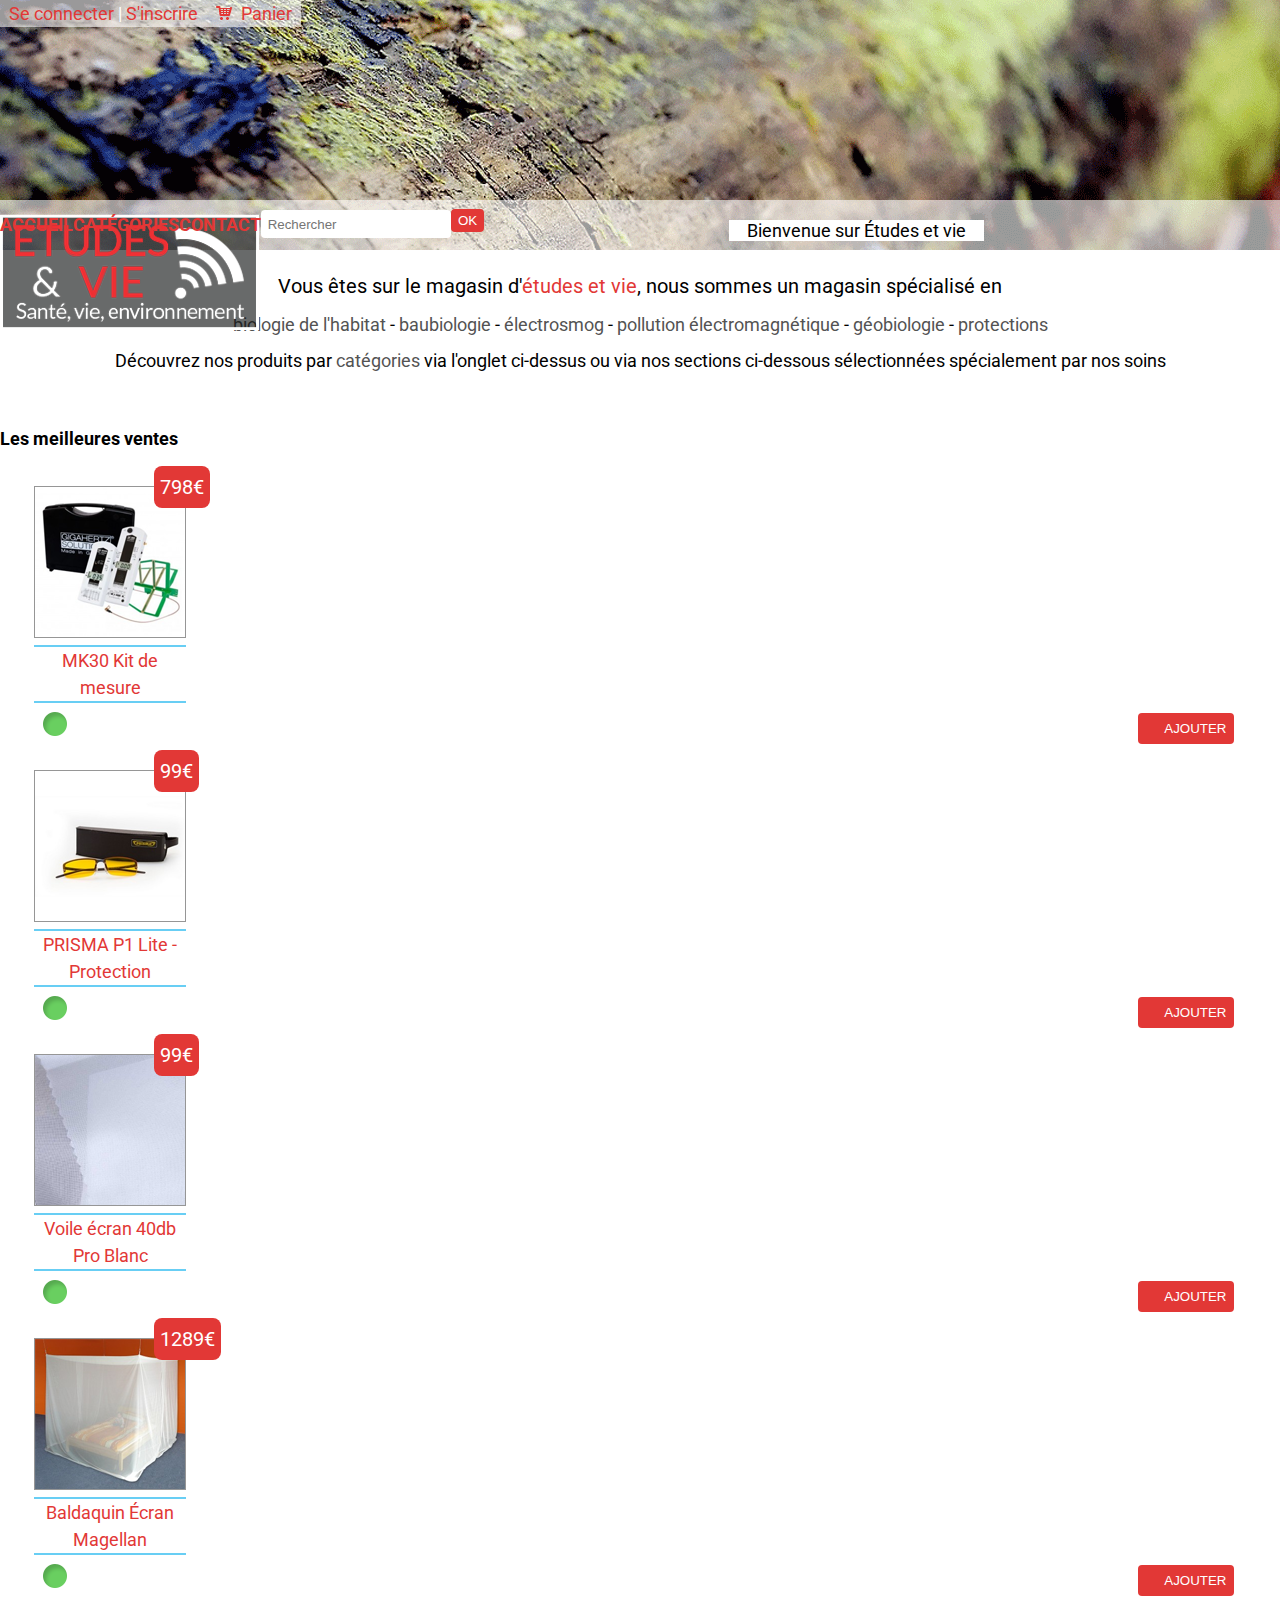
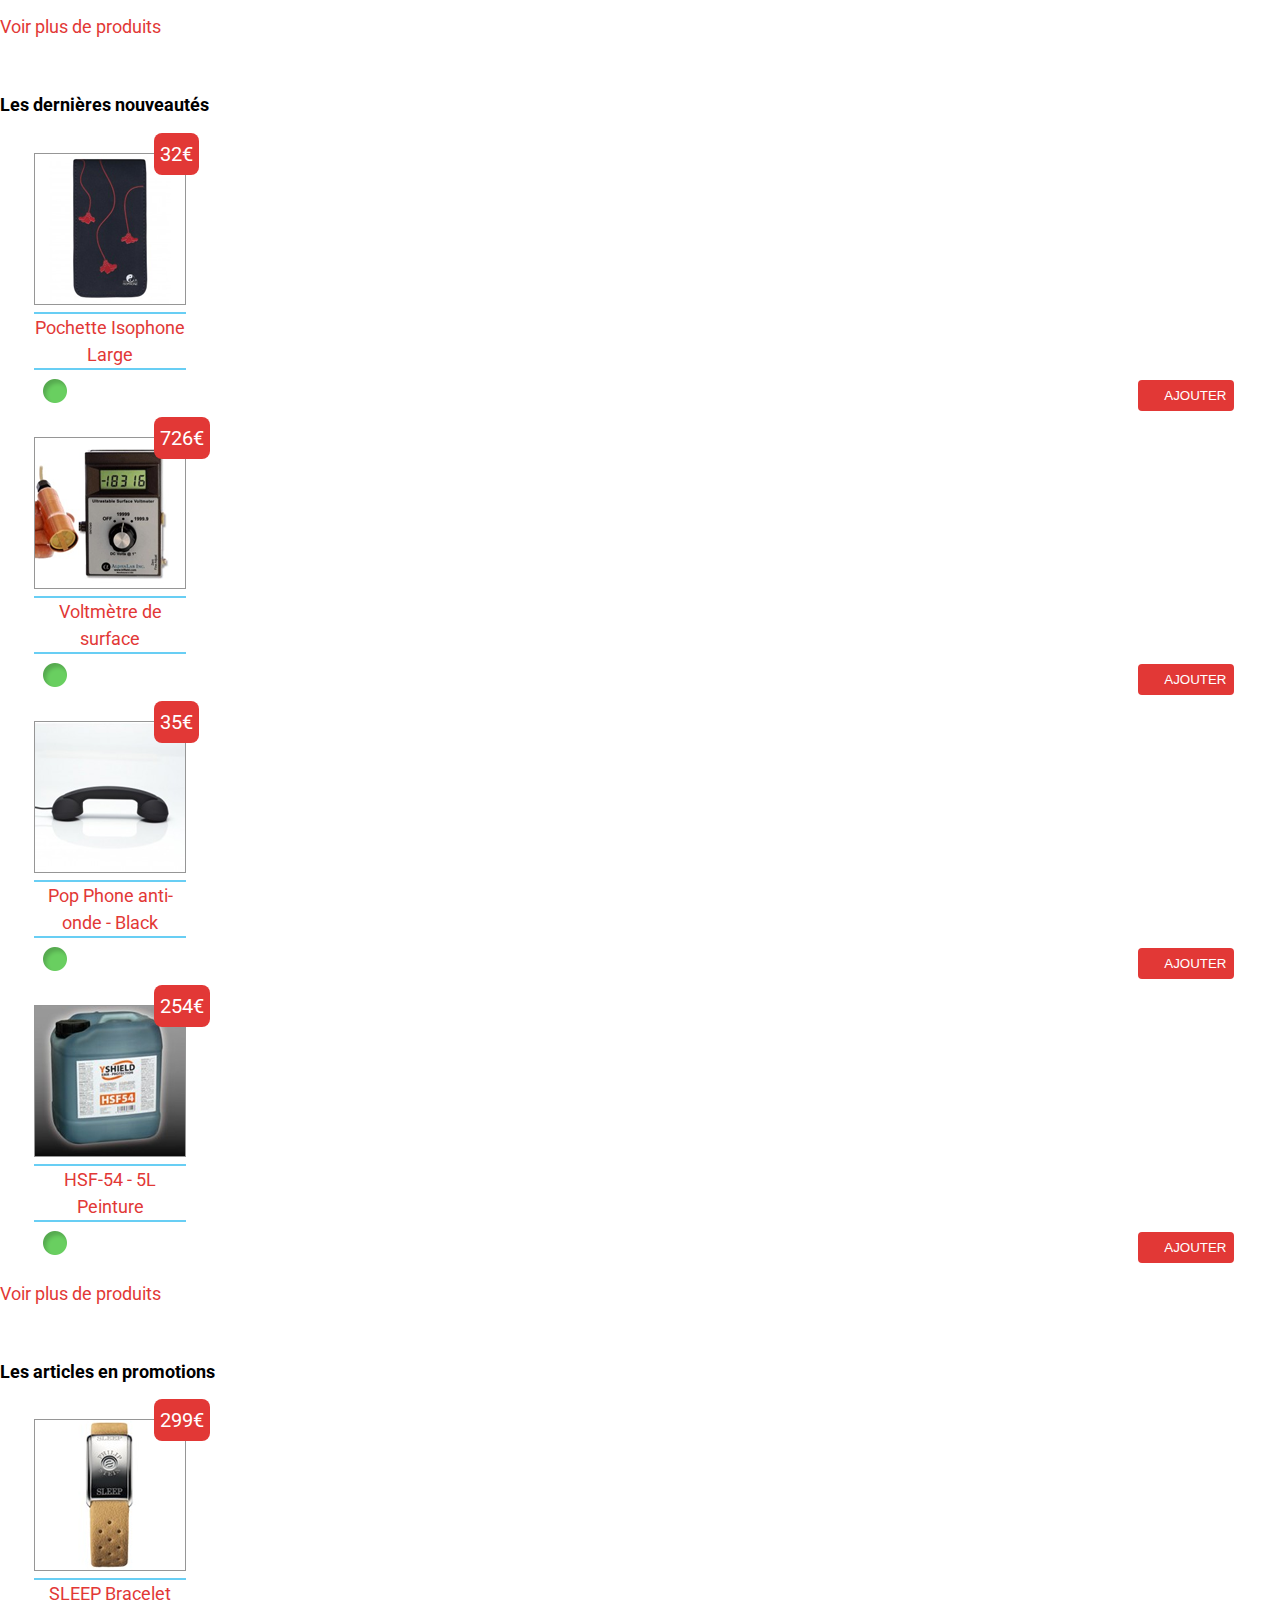
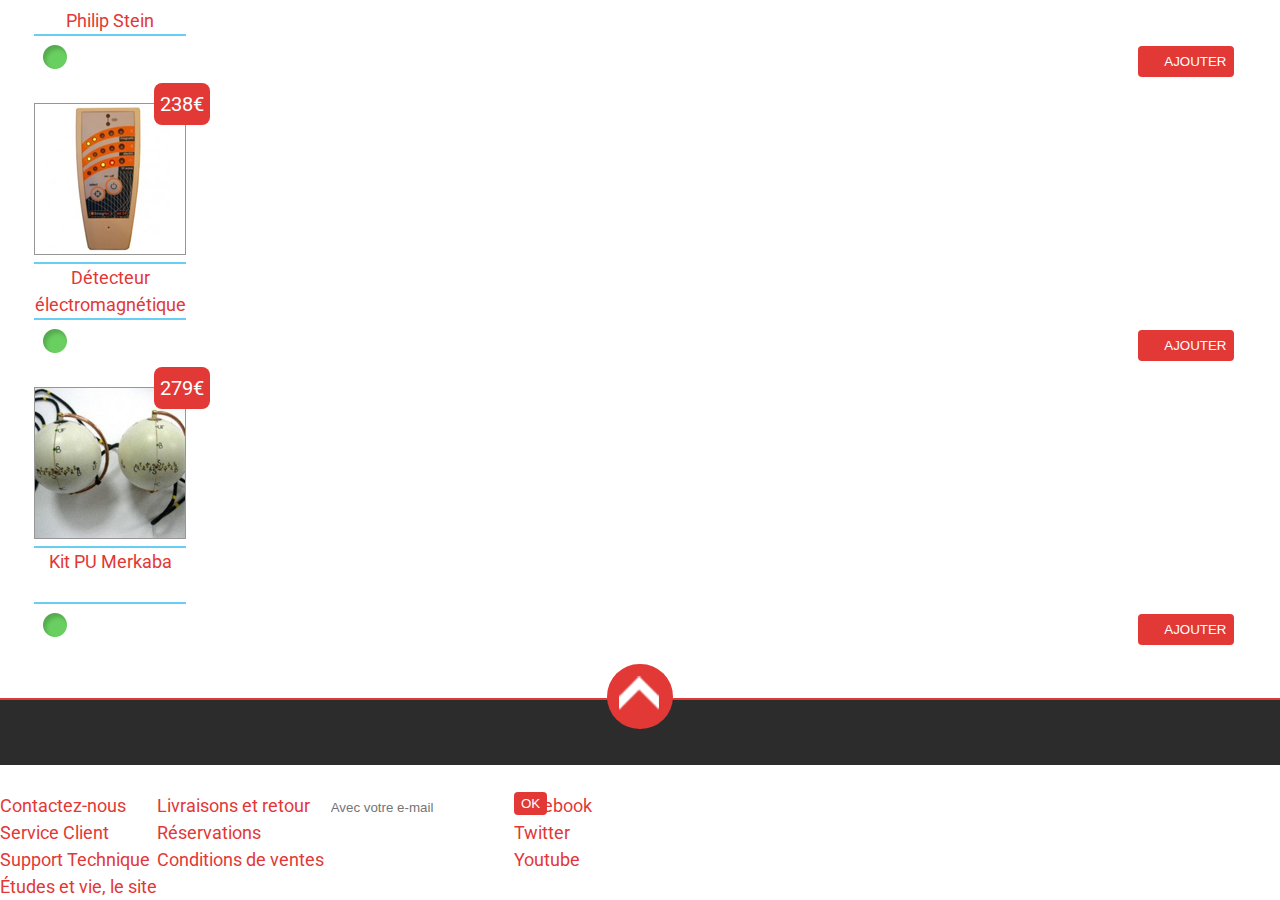
==== html/index.html @ 6d069af7 "MQ 500-700" ====
<!DOCTYPE html>
<!--[if lt IE 7]>      <html class="no-js lt-ie9 lt-ie8 lt-ie7"> <![endif]-->
<!--[if IE 7]>         <html class="no-js lt-ie9 lt-ie8"> <![endif]-->
<!--[if IE 8]>         <html class="no-js lt-ie9"> <![endif]-->
<!--[if gt IE 8]><!--> <html class="no-js"> <!--<![endif]-->
    <head>
        <meta charset="utf-8">
        <meta http-equiv="X-UA-Compatible" content="IE=edge">
        <link rel="stylesheet" href="../css/screen.css">
        <meta name="viewport" content="width=device-width, initial-scale=1">
        <link href='http://fonts.googleapis.com/css?family=Roboto' rel='stylesheet' type='text/css'>
        <title>Accueil | Études et vie</title>
    </head>
    <body>
        <header>
            <div class="user">
                <div class="client connect">
                    <a href="connect.html" title="Aller vers la collection">Se connecter</a> | <a href="signUp.html" title="Aller vers l'inscription">S'inscrire</a>
                </div>
                <div class="client panier">
                    <a href="panier.html" id="cart" title="Allez au panier">Panier</a>
                </div>
            </div>
            <div class="homeLogo">
                <a href="index.html" title="Études et vie">
                    <img src="../img/logo.png" alt="Études et vie. Santé, vie, environnement">
                </a>
            </div>
        </header>
        <nav id="menu">
            <ul>
                <li class="onglets"><a href="index.html" class="onglet">Accueil</a></li>
                <li class="onglets" id="categorie">
                    <span>Catégories</span>
                    <div id="drop-down">
                        <img src="../img/categorieDrop.png" alt="Description de la catégorie" class="dropdownImg">
                        <div class="nav-column">
                            <h3>Appareils de mesure</h3>
                            <a href="pageCategorie.html" title="Voir la catégorie">Mesureurs basses fréquence</a>
                            <a href="pageCategorie.html" title="Voir la catégorie">GigaHertz Solutions</a>
                            <a href="pageCategorie.html" title="Voir la catégorie">Fauser</a>
                            <a href="pageCategorie.html" title="Voir la catégorie">Mesureurs hautes fréquences</a>
                            <a href="pageCategorie.html" title="Voir la catégorie">Emfields GigaHertz Solutions</a>
                            <a href="pageCategorie.html" title="Voir la catégorie">Tension induite du corps</a>
                            <a href="pageCategorie.html" title="Voir la catégorie">Prise de terre</a>
                            <a href="pageCategorie.html" title="Voir la catégorie">Champs magnétostatiques/électrostatiques</a>
                            <a href="pageCategorie.html" title="Voir la catégorie">Lumière</a>
                            <a href="pageCategorie.html" title="Voir la catégorie">Mesures environnementales</a>
                            <a href="pageCategorie.html" title="Voir la catégorie">Qualité de l'air</a>
                        </div>
                        <div class="nav-column">
                            <h3>Biologie de l'habitat</h3>
                            <a href="pageCategorie.html" title="Voir la catégorie">Éclairage sans nuisances</a>
                            <a href="pageCategorie.html" title="Voir la catégorie">Détecteurs seuilmètres - Électrosmog</a>
                            <a href="pageCategorie.html" title="Voir la catégorie">Technologie ADR anti-pollution électrique</a>
                            <a href="pageCategorie.html" title="Voir la catégorie">Bio-électricité</a>
                            <a href="pageCategorie.html" title="Voir la catégorie">Filtre Stezerizers</a>
                            <a href="pageCategorie.html" title="Voir la catégorie">Nuisances géopthogènes</a>
                            <a href="pageCategorie.html" title="Voir la catégorie">Lightsmog - Pollution lumineuse</a>
                            <a href="pageCategorie.html" title="Voir la catégorie">Ionisation de l'air</a>                        
                        </div>
                        <div class="nav-column">
                            <h3>Protections</h3>
                            <a href="pageCategorie.html" title="Voir la catégorie">Montres Philip Stein à fréquences naturelles</a>
                            <a href="pageCategorie.html" title="Voir la catégorie">GSM - Portables</a>
                            <a href="pageCategorie.html" title="Voir la catégorie">Téléphonie d'intérieur sans nuisances</a>
                            <a href="pageCategorie.html" title="Voir la catégorie">POP Phone - Protections GSM</a>
                            <a href="pageCategorie.html" title="Voir la catégorie">Adaptateurs Portables - GSM</a>
                            <a href="pageCategorie.html" title="Voir la catégorie">Electro-Statique, champs tensions</a>
                            <a href="pageCategorie.html" title="Voir la catégorie">Fours à micro-ondes</a>
                            <a href="pageCategorie.html" title="Voir la catégorie">Vétements blindés</a>

                        </div>
                        <div class="nav-column">
                            <h3>Protections ondes</h3>
                            <a href="pageCategorie.html" title="Voir la catégorie">Multiprises, rallonges et câbles blindés</a>
                            <a href="pageCategorie.html" title="Voir la catégorie">Interrupteurs automatiques de champ</a>
                            <a href="pageCategorie.html" title="Voir la catégorie">Téléphonie et oreillette</a>
                            <a href="pageCategorie.html" title="Voir la catégorie">Baldaquins anti-onde</a>
                            <a href="pageCategorie.html" title="Voir la catégorie">Peintures anti-ondes</a>
                            <a href="pageCategorie.html" title="Voir la catégorie">Mise à la terre</a>
                            <a href="pageCategorie.html" title="Voir la catégorie">Ampoules, capsules G9</a>
                            <a href="pageCategorie.html" title="Voir la catégorie">Tournevis testeur, protection champs magnétique</a>
                        </div>                                        
                    </div>
                </li>
                <li class="onglets"><a href="contact.html" class="onglet">Contact</a></li>
                <li class="onglets searchDiv"><input type="text" placeholder="Rechercher" class="texte"><a href="search.html" title="Rechercher" class="search" class="onglet"><input type="submit" value="OK" class="submit into"></a></li>
            </ul>
        </nav>
        <section class="main">
            <div class="actuality">
                <article id="presentation">
                    <h2 role="heading" aria-level="2" id="TitreUn"><span>Bienvenue sur Études et vie</span></h2>
                    <h3 role="heading" aria-level="3" id="where">Vous êtes sur le magasin d'<a href="http://www.etudesetvie.be/" title="Le site d'études et vie">études et vie</a>, nous sommes un magasin spécialisé en </h3>
                    <p><span class="infoVentes">biologie de l'habitat</span> -
                    <span class="infoVentes">baubiologie</span> -
                    <span class="infoVentes">électrosmog</span> - 
                    <span class="infoVentes">pollution électromagnétique</span> -
                    <span class="infoVentes">géobiologie</span> -
                    <span class="infoVentes">protections</span></p>
                    <p>Découvrez nos produits par <span class="infoVentes">catégories</span> via l'onglet ci-dessus ou via nos sections ci-dessous sélectionnées spécialement par nos soins</p>
                </article>
                <div class="titres">
                    <h2 role="heading" aria-level="2"><span class="titreActu">Les meilleures ventes</span></h2>
                    <a href="pageProduit.html" title="Voir le produit">
                        <article class="produit">
                            <img class="thumbProduit" src="../img/article1.png" alt="Produit">
                            <span class="prix">798€</span>
                            <figcaption class="legend">MK30 Kit de mesure</figcaption>
                            </a>
                            <span class="disponibility" title="Encore 3 produits disponibles"><img src="../img/available.png" alt="Produit disponible">
                            <a href="" title="Ajouter au panier"><input type="submit" value="Ajouter" class="submit add"></a></span>
                        </article>
                    </a>
                    <a href="pageProduit.html" title="Voir le produit">
                        <article class="produit">
                            <img class="thumbProduit" src="../img/article2.png" alt="Produit">
                            <span class="prix">99€</span>
                            <figcaption class="legend">PRISMA P1 Lite - Protection</figcaption>
                            </a>
                            <span class="disponibility" title="Encore 3 produits disponibles"><img src="../img/available.png" alt="Produit disponible">
                            <a href="" title="Ajouter au panier"><input type="submit" value="Ajouter" class="submit add"></a></span>
                        </article>
                    </a>
                    <a href="pageProduit.html" title="Voir le produit">
                        <article class="produit">
                            <img class="thumbProduit" src="../img/article3.png" alt="Produit">
                            <span class="prix">99€</span>
                            <figcaption class="legend">Voile écran 40db Pro Blanc</figcaption>
                            </a>
                            <span class="disponibility" title="Encore 3 produits disponibles"><img src="../img/available.png" alt="Produit disponible">
                            <a href="" title="Ajouter au panier"><input type="submit" value="Ajouter" class="submit add"></a></span>
                        </article>
                    </a>
                    <a href="pageProduit.html" title="Voir le produit">
                        <article class="produit">
                            <img class="thumbProduit" src="../img/article4.png" alt="Produit">
                            <span class="prix">1289€</span>
                            <figcaption class="legend">Baldaquin Écran Magellan</figcaption>
                            </a>
                            <span class="disponibility" title="Encore 3 produits disponibles"><img src="../img/available.png" alt="Produit disponible">
                            <a href="" title="Ajouter au panier"><input type="submit" value="Ajouter" class="submit add"></a></span>
                        </article>
                    </a>
                    <a href="pageCategorie.html" class="plus">Voir plus de produits</a>
                </div>
                <div class="titres">
                    <h2 role="heading" aria-level="2"><span class="titreActu">Les dernières nouveautés</span></h2>
                    <a href="pageProduit.html" title="Voir le produit">
                        <article class="produit">
                            <img class="thumbProduit" src="../img/article6.png" alt="Produit">
                            <span class="prix">32€</span>
                            <figcaption class="legend">Pochette Isophone Large</figcaption>
                            </a>
                            <span class="disponibility" title="Encore 3 produits disponibles"><img src="../img/available.png" alt="Produit disponible">
                            <a href="" title="Ajouter au panier"><input type="submit" value="Ajouter" class="submit add"></a></span>
                        </article>
                    </a>
                    <a href="pageProduit.html" title="Voir le produit">
                        <article class="produit">
                            <img class="thumbProduit" src="../img/article7.png" alt="Produit">
                            <span class="prix">726€</span>
                            <figcaption class="legend">Voltmètre de surface</figcaption>
                            </a>
                            <span class="disponibility" title="Encore 3 produits disponibles"><img src="../img/available.png" alt="Produit disponible">
                            <a href="" title="Ajouter au panier"><input type="submit" value="Ajouter" class="submit add"></a></span>
                        </article>
                    </a>
                    <a href="pageProduit.html" title="Voir le produit">
                        <article class="produit">
                            <img class="thumbProduit" src="../img/article8.png" alt="Produit">
                            <span class="prix">35€</span>
                            <figcaption class="legend">Pop Phone anti-onde - Black</figcaption>
                            </a>
                            <span class="disponibility" title="Encore 3 produits disponibles"><img src="../img/available.png" alt="Produit disponible">
                            <a href="" title="Ajouter au panier"><input type="submit" value="Ajouter" class="submit add"></a></span>
                        </article>
                    </a>
                    <a href="pageProduit.html" title="Voir le produit">
                        <article class="produit">
                            <img class="thumbProduit" src="../img/article9.png" alt="Produit">
                            <span class="prix">254€</span>
                            <figcaption class="legend">HSF-54 - 5L Peinture</figcaption>
                            </a>
                            <span class="disponibility" title="Encore 3 produits disponibles"><img src="../img/available.png" alt="Produit disponible">
                            <a href="" title="Ajouter au panier"><input type="submit" value="Ajouter" class="submit add"></a></span>
                        </article>
                    </a>
                    <a href="pageCategorie.html" class="plus">Voir plus de produits</a>
                </div>
                <div class="titres">
                    <h2 role="heading" aria-level="2"><span class="titreActu">Les articles en promotions</span></h2>
                    <a href="pageProduit.html" title="Voir le produit">
                        <article class="produit">
                            <img class="thumbProduit" src="../img/article11.png" alt="Produit">
                            <span class="prix">299€</span>
                            <figcaption class="legend">SLEEP Bracelet Philip Stein</figcaption>
                            </a>
                            <span class="disponibility" title="Encore 3 produits disponibles"><img src="../img/available.png" alt="Produit disponible">
                            <a href="" title="Ajouter au panier"><input type="submit" value="Ajouter" class="submit add"></a></span>
                        </article>
                    </a>
                    <a href="pageProduit.html" title="Voir le produit">
                        <article class="produit">
                            <img class="thumbProduit" src="../img/article12.png" alt="Produit">
                            <span class="prix">238€</span>
                            <figcaption class="legend">Détecteur électromagnétique</figcaption>
                            </a>
                            <span class="disponibility" title="Encore 3 produits disponibles"><img src="../img/available.png" alt="Produit disponible">
                            <a href="" title="Ajouter au panier"><input type="submit" value="Ajouter" class="submit add"></a></span>
                        </article>
                    </a>
                    <a href="pageProduit.html" title="Voir le produit">
                        <article class="produit">
                            <img class="thumbProduit" src="../img/article13.png" alt="Produit">
                            <span class="prix">279€</span>
                            <figcaption class="legend">Kit PU Merkaba</figcaption>
                            </a>
                            <span class="disponibility" title="Encore 3 produits disponibles"><img src="../img/available.png" alt="Produit disponible">
                            <a href="" title="Ajouter au panier"><input type="submit" value="Ajouter" class="submit add"></a></span>
                        </article>
                    </a>
                </div>
            </div>
        </section>
        <footer>
            <a href="index.html" title="Haut de page">
                <div class="footerLogo">
                        <img src="../img/logoSmall.png" alt="Études et vie logo">
                </div>
            </a>
            <div class="infos">
                <h3 class="titreFooter" role="heading" aria-level="3">À propos</h3>
                    <a href="contact.html" class="linksFooter" >Contactez-nous</a>
                    <a href="#" class="linksFooter" >Service Client</a>
                    <a href="#" class="linksFooter" >Support Technique</a>
                    <a href="http://www.etudesetvie.be/" class="linksFooter" title="Aller vers le site">Études et vie, le site</a>
            </div>
            <div class="infos">
                <h3 class="titreFooter" role="heading" aria-level="3">Infos</h3>
                    <a href="cms.html" class="linksFooter">Livraisons et retour</a>
                    <a href="#" class="linksFooter">Réservations</a>
                    <a href="#" class="linksFooter">Conditions de ventes</a>
            </div>
            <div class="infos">
                <h3 class="titreFooter" role="heading" aria-level="3">Newsletter</h3>
                <input type="text" placeholder="Avec votre e-mail" class="texte news"><span href="#" title="Envoyer" class="search"><input type="submit" value="OK" class="submit into"></span>
            </div>
            <div class="infos">
                <h3 class="titreFooter" role="heading" aria-level="3">Suivez-nous</h3>
                <a href="#" class="linksFooter">Facebook</a>
                <a href="#" class="linksFooter">Twitter</a>
                <a href="#" class="linksFooter">Youtube</a>        
            </div>
        </footer>    
    </body>
</html>
---- css/screen.css ----
@charset "UTF-8";
/* line 17, ../../../../../../Applications/CodeKit.app/Contents/Resources/engines/compass/frameworks/compass/stylesheets/compass/reset/_utilities.scss */
html, body, div, span, applet, object, iframe, h1, h2, h3, h4, h5, h6, p, blockquote, pre, a, abbr, acronym, address, big, cite, code, del, dfn, em, img, ins, kbd, q, s, samp, small, strike, strong, sub, sup, tt, var, b, u, i, center, dl, dt, dd, ol, ul, li, fieldset, form, label, legend, table, caption, tbody, tfoot, thead, tr, th, td, article, aside, canvas, details, embed, figure, figcaption, footer, header, hgroup, menu, nav, output, ruby, section, summary, time, mark, audio, video {
  margin: 0;
  padding: 0;
  border: 0;
  font: inherit;
  font-size: 100%;
  vertical-align: baseline; }

/* line 22, ../../../../../../Applications/CodeKit.app/Contents/Resources/engines/compass/frameworks/compass/stylesheets/compass/reset/_utilities.scss */
html {
  line-height: 1; }

/* line 24, ../../../../../../Applications/CodeKit.app/Contents/Resources/engines/compass/frameworks/compass/stylesheets/compass/reset/_utilities.scss */
ol, ul {
  list-style: none; }

/* line 26, ../../../../../../Applications/CodeKit.app/Contents/Resources/engines/compass/frameworks/compass/stylesheets/compass/reset/_utilities.scss */
table {
  border-collapse: collapse;
  border-spacing: 0; }

/* line 28, ../../../../../../Applications/CodeKit.app/Contents/Resources/engines/compass/frameworks/compass/stylesheets/compass/reset/_utilities.scss */
caption, th, td {
  text-align: left;
  font-weight: normal;
  vertical-align: middle; }

/* line 30, ../../../../../../Applications/CodeKit.app/Contents/Resources/engines/compass/frameworks/compass/stylesheets/compass/reset/_utilities.scss */
q, blockquote {
  quotes: none; }
/* line 103, ../../../../../../Applications/CodeKit.app/Contents/Resources/engines/compass/frameworks/compass/stylesheets/compass/reset/_utilities.scss */
q:before, q:after, blockquote:before, blockquote:after {
  content: "";
  content: none; }

/* line 32, ../../../../../../Applications/CodeKit.app/Contents/Resources/engines/compass/frameworks/compass/stylesheets/compass/reset/_utilities.scss */
a img {
  border: none; }

/* line 116, ../../../../../../Applications/CodeKit.app/Contents/Resources/engines/compass/frameworks/compass/stylesheets/compass/reset/_utilities.scss */
article, aside, details, figcaption, figure, footer, header, hgroup, menu, nav, section, summary {
  display: block; }

/* line 6, ../scss/screen.scss */
body {
  height: 100%;
  font: 18px/1.5 "Roboto", sans-serif;
  background-image: url("../img/banNav2.png");
  background-repeat: repeat-x;
  background-color: white; }
/* line 13, ../scss/screen.scss */
body a {
  text-decoration: none;
  color: #e23836; }
/* line 16, ../scss/screen.scss */
body a:hover {
  text-decoration: underline;
  color: #f45b5b; }
/* line 21, ../scss/screen.scss */
body .homeLogo img {
  position: absolute; }
/* line 25, ../scss/screen.scss */
body .submit, body #order {
  padding: 0.3em 0.5em;
  color: white;
  border: none;
  background-color: #e23836;
  cursor: pointer;
  -webkit-border-radius: 0.3em;
  -moz-border-radius: 0.3em;
  -ms-border-radius: 0.3em;
  -o-border-radius: 0.3em;
  border-radius: 0.3em; }
/* line 32, ../scss/screen.scss */
body .submit:hover, body #order:hover {
  background-color: #f45b5b; }
/* line 36, ../scss/screen.scss */
body .texte {
  padding: 0.5em;
  -webkit-border-radius: 0.3em;
  -moz-border-radius: 0.3em;
  -ms-border-radius: 0.3em;
  -o-border-radius: 0.3em;
  border-radius: 0.3em;
  border: none; }
/* line 41, ../scss/screen.scss */
body .searchDiv {
  position: relative;
  top: -0.1em; }
/* line 45, ../scss/screen.scss */
body .search {
  position: relative; }
/* line 48, ../scss/screen.scss */
body .into {
  position: absolute;
  cursor: pointer; }
/* line 54, ../scss/screen.scss */
body .add {
  background-image: url("../img/add-26.png");
  background-repeat: no-repeat; }
/* line 59, ../scss/screen.scss */
body .disponibility img {
  padding: 0.5em 0.5em 0 0.5em; }
/* line 62, ../scss/screen.scss */
body .disponibility input {
  float: right;
  text-transform: uppercase;
  margin: 0.75em 0.5em 0 0;
  padding: 0.6em 0.6em 0.6em 2em;
  cursor: pointer; }
/* line 70, ../scss/screen.scss */
body #order {
  padding: 0.5em 1em;
  margin-top: 1em;
  font-size: 16px;
  width: 100%; }

/* ESPACE CLIENT */
/* line 82, ../scss/screen.scss */
.user {
  top: 0.01em;
  position: absolute;
  background-color: rgba(255, 255, 255, 0.6);
  color: white;
  border-top: none; }
/* line 90, ../scss/screen.scss */
.user .client {
  float: left;
  padding: 0 0.5em; }
/* line 94, ../scss/screen.scss */
.user .panier {
  float: right; }
/* line 97, ../scss/screen.scss */
.user #cart:before {
  content: url("../img/cart.png");
  padding-right: 0.5em; }

/* MENU */
/* line 105, ../scss/screen.scss */
#menu {
  text-transform: uppercase;
  margin: 11.7em auto 0 auto;
  font-weight: bold;
  position: relative; }
/* line 111, ../scss/screen.scss */
#menu ul {
  list-style-type: none; }
/* line 113, ../scss/screen.scss */
#menu ul .onglets {
  display: block;
  float: left;
  text-align: center;
  -padding: 0px 2.6em;
  -margin: 0px 1em; }
/* line 120, ../scss/screen.scss */
#menu ul .onglets .onglet {
  padding: 0.7em 0; }
/* line 124, ../scss/screen.scss */
#menu ul #categorie span {
  color: #e23836; }
/* line 128, ../scss/screen.scss */
#menu #drop-down {
  position: absolute;
  display: block;
  top: 2.2em;
  opacity: 0;
  visibility: hidden;
  overflow: hidden;
  background-color: #e3e3e3;
  color: black;
  z-index: 100;
  -webkit-transition: all .3s ease .15s;
  -moz-transition: all .3s ease .15s;
  -o-transition: all .3s ease .15s;
  -ms-transition: all .3s ease .15s;
  transition: all .3s ease .15s; }
/* line 145, ../scss/screen.scss */
#menu #drop-down h3 {
  text-transform: none;
  font-weight: lighter;
  margin: 1em 1em 0 0;
  padding: 0.25em 0;
  border-top: 1px solid #f45b5b;
  border-bottom: 1px solid #f45b5b;
  font-size: 15px;
  text-align: center; }
/* line 155, ../scss/screen.scss */
#menu #drop-down a {
  display: block;
  text-decoration: none;
  text-transform: none;
  font-size: 12px;
  padding-top: 0.5em; }
/* line 163, ../scss/screen.scss */
#menu #drop-down .nav-column {
  float: left;
  width: 20%; }
/* line 168, ../scss/screen.scss */
#menu #drop-down .dropdownImg {
  float: left;
  padding: 1em 1em 3em 1em; }

/* line 175, ../scss/screen.scss */
#menu > ul > #categorie:hover > #drop-down {
  opacity: 1;
  visibility: visible;
  overflow: visible; }

/* SECTION PRINCIPALE ACCUEIL */
/* line 182, ../scss/screen.scss */
.main {
  /*PAGE PRODUIT */
  /* Panier */
  /* Procédure d'achat */
  /* SECTION PRINCIPALE CATEGORIES */ }
/* line 185, ../scss/screen.scss */
.main .acutality {
  position: relative; }
/* line 188, ../scss/screen.scss */
.main h2 {
  background-repeat: repeat-x;
  line-height: 2.25em; }
/* line 194, ../scss/screen.scss */
.main .titreActu {
  background-color: white;
  padding-right: 1em; }
/* line 198, ../scss/screen.scss */
.main .titres {
  margin-top: 2.5em; }
/* line 200, ../scss/screen.scss */
.main .titres > h2 {
  font-weight: bold; }
/* line 204, ../scss/screen.scss */
.main #presentation {
  margin: 0;
  text-align: center; }
/* line 209, ../scss/screen.scss */
.main #presentation #where {
  font-size: 20.3px;
  margin-top: 1em; }
/* line 213, ../scss/screen.scss */
.main #presentation #TitreUn {
  padding: 0 1em;
  text-align: center; }
/* line 216, ../scss/screen.scss */
.main #presentation #TitreUn span {
  padding: 0 1em;
  background-color: white; }
/* line 221, ../scss/screen.scss */
.main #presentation p {
  margin-top: 0.5em; }
/* line 224, ../scss/screen.scss */
.main #presentation .infoVentes {
  color: #535353; }
/* line 228, ../scss/screen.scss */
.main #pageCategorie {
  margin: 0; }
/* line 232, ../scss/screen.scss */
.main #pageCategorie #TitreUn {
  padding: 0 1em;
  text-align: center; }
/* line 235, ../scss/screen.scss */
.main #pageCategorie #TitreUn span {
  padding: 0 1em;
  background-color: white; }
/* line 241, ../scss/screen.scss */
.main .produit {
  margin: 1.5em 2.16em 1em 1.9em;
  position: relative; }
/* line 245, ../scss/screen.scss */
.main .produit .thumbProduit {
  border: 1px solid #969696; }
/* line 248, ../scss/screen.scss */
.main .produit .prix {
  background-color: #e23836;
  color: white;
  -font-weight: bold;
  -webkit-border-radius: 0.4em;
  -moz-border-radius: 0.4em;
  -ms-border-radius: 0.4em;
  -o-border-radius: 0.4em;
  border-radius: 0.4em;
  position: absolute;
  font-size: 20px;
  padding: 0.3em;
  top: -1em;
  left: 6em; }
/* line 259, ../scss/screen.scss */
.main .produit .legend {
  width: 8.444em;
  text-align: center;
  border-top: 2px solid #68cef4;
  border-bottom: 2px solid #68cef4;
  min-height: 3em; }
/* line 274, ../scss/screen.scss */
.main .slider {
  position: relative; }
/* line 276, ../scss/screen.scss */
.main .slider img {
  border: 1px solid #969696;
  float: left; }
/* line 283, ../scss/screen.scss */
.main .slider .small {
  position: absolute;
  top: 20.4em; }
/* line 286, ../scss/screen.scss */
.main .slider .small img {
  margin-right: 0.8em; }
/* line 291, ../scss/screen.scss */
.main .descriptionProduit {
  float: left;
  position: relative; }
/* line 295, ../scss/screen.scss */
.main .descriptionProduit .nom {
  text-transform: uppercase;
  border-top: 2px solid #68cef4;
  border-bottom: 2px solid #68cef4;
  text-align: center;
  font-weight: bold; }
/* line 303, ../scss/screen.scss */
.main .descriptionProduit .prix {
  background-color: #e23836;
  color: white;
  -webkit-border-radius: 0.4em;
  -moz-border-radius: 0.4em;
  -ms-border-radius: 0.4em;
  -o-border-radius: 0.4em;
  border-radius: 0.4em;
  font-size: 20px;
  padding: 0.5em; }
/* line 317, ../scss/screen.scss */
.main .descriptionProduit .breveDescription {
  text-align: center;
  margin: 0.5em 0 1em 0;
  padding: 1em 0;
  color: #535353;
  border-top: 1px solid #969696;
  border-bottom: 1px solid #969696;
  background-color: #e3e3e3; }
/* line 327, ../scss/screen.scss */
.main .tf, .main .tff {
  color: green;
  position: relative;
  top: -0.25em; }
/* line 333, ../scss/screen.scss */
.main .tff {
  color: #ab0000; }
/* line 338, ../scss/screen.scss */
.main .half {
  float: left;
  margin-right: 0.5em; }
/* line 342, ../scss/screen.scss */
.main .half h4 {
  font-weight: bold;
  color: #535353;
  padding: 1em 0 0.5em 0; }
/* line 348, ../scss/screen.scss */
.main .full {
  width: 100%;
  float: left; }
/* line 355, ../scss/screen.scss */
.main #panier #voir {
  display: block; }
/* line 358, ../scss/screen.scss */
.main #panier th {
  background-color: #e3e3e3;
  color: #535353; }
/* line 364, ../scss/screen.scss */
.main #panier td {
  padding: 0.5em 1em 0.5em 0.5em; }
/* line 367, ../scss/screen.scss */
.main #panier .quantity {
  width: 2.5em;
  text-align: center; }
/* line 374, ../scss/screen.scss */
.main #panier .disponibility {
  position: relative;
  top: -0.5em; }
/* line 377, ../scss/screen.scss */
.main #panier .disponibility img {
  padding-left: none; }
/* line 381, ../scss/screen.scss */
.main #panier .articles {
  border-bottom: 1px solid #969696; }
/* line 383, ../scss/screen.scss */
.main #panier .articles input {
  padding: 0.5em 0.75em;
  -webkit-border-radius: 0.5em;
  -moz-border-radius: 0.5em;
  -ms-border-radius: 0.5em;
  -o-border-radius: 0.5em;
  border-radius: 0.5em;
  border: 1px solid #969696; }
/* line 388, ../scss/screen.scss */
.main .prix {
  color: #ab0000; }
/* line 391, ../scss/screen.scss */
.main .total {
  float: right;
  padding: 0.5em 1em 1em 0;
  font-weight: bold; }
/* line 396, ../scss/screen.scss */
.main .confirm {
  text-align: center; }
/* line 399, ../scss/screen.scss */
.main .commande {
  padding: 0 0.5em 0.5em 0.5em;
  font-size: 16px;
  background-color: #e3e3e3;
  border: 1px solid #e23836;
  -webkit-border-radius: 0.25em;
  -moz-border-radius: 0.25em;
  -ms-border-radius: 0.25em;
  -o-border-radius: 0.25em;
  border-radius: 0.25em; }
/* line 410, ../scss/screen.scss */
.main .adjust {
  top: 25em; }
/* line 413, ../scss/screen.scss */
.main .recap {
  display: block;
  text-align: center;
  font-size: 20px;
  color: #535353; }
/* line 419, ../scss/screen.scss */
.main .strong {
  font-weight: bold; }
/* line 422, ../scss/screen.scss */
.main .sign {
  font-size: 12px;
  text-align: center;
  padding-bottom: 0.5em; }
/* line 429, ../scss/screen.scss */
.main #commandeAdjust {
  margin: 0 auto; }
/* line 432, ../scss/screen.scss */
.main #commandeAdjust #TitreUn {
  padding: 0 1em;
  text-align: center; }
/* line 435, ../scss/screen.scss */
.main #commandeAdjust #TitreUn span {
  padding: 0 1em;
  background-color: white; }
/* line 441, ../scss/screen.scss */
.main .procedureAchat {
  background-color: rgba(248, 90, 89, 0.5); }
/* line 443, ../scss/screen.scss */
.main .procedureAchat li {
  width: 25%;
  float: left;
  text-align: center;
  padding: 0.5em 0;
  color: #535353;
  border-bottom: 0.5em solid #969696; }
/* line 451, ../scss/screen.scss */
.main .procedureAchat .actif {
  color: white;
  background-color: #e23836;
  border-bottom: 0.5em solid #535353; }
/* line 456, ../scss/screen.scss */
.main .procedureAchat .old {
  color: #e3e3e3;
  background-color: #f45b5b;
  border-bottom: 0.5em solid #535353; }
/* line 466, ../scss/screen.scss */
.main .coordonees h3 {
  background-image: url("../img/h2Fond.png");
  background-repeat: repeat-x;
  line-height: 2.6em;
  font-size: 20px; }
/* line 472, ../scss/screen.scss */
.main .coordonees h4 {
  font-weight: bold;
  color: #535353;
  padding-bottom: 0.5em; }
/* line 477, ../scss/screen.scss */
.main .coordonees aside {
  line-height: 1em;
  padding-bottom: 1.5em; }
/* line 481, ../scss/screen.scss */
.main .coordonees label, .main .coordonees #crypto {
  font-size: 15px; }
/* line 485, ../scss/screen.scss */
.main .coordonees form label {
  display: block; }
/* line 488, ../scss/screen.scss */
.main .coordonees form input {
  display: block;
  margin-bottom: 0.75em;
  font-size: 16px;
  padding: 0.5em 0.75em;
  -webkit-border-radius: 0.5em;
  -moz-border-radius: 0.5em;
  -ms-border-radius: 0.5em;
  -o-border-radius: 0.5em;
  border-radius: 0.5em;
  border: 1px solid #969696;
  width: 80%; }
/* line 495, ../scss/screen.scss */
.main .coordonees form select {
  margin-bottom: 1.25em; }
/* line 499, ../scss/screen.scss */
.main .coordonees #facturation {
  margin-top: 0.75em; }
/* line 505, ../scss/screen.scss */
.main .categorie {
  margin-top: 1em; }
/* line 507, ../scss/screen.scss */
.main .categorie .links {
  margin: 1em 1em 0 0;
  float: left; }
/* line 510, ../scss/screen.scss */
.main .categorie .links .sousCat {
  margin: 1.5em 0 0.5em 0; }
/* line 514, ../scss/screen.scss */
.main .categorie .sousCat {
  font-weight: bold;
  color: #535353; }
/* line 518, ../scss/screen.scss */
.main .categorie .thumbCategorie {
  border: 1px solid #969696; }
/* line 523, ../scss/screen.scss */
.main .categorie .description {
  min-height: 7em; }
/* line 526, ../scss/screen.scss */
.main .categorie .article {
  float: left;
  width: 12em;
  margin: 0.5em 2.5em 1em 0; }
/* line 527, ../scss/screen.scss */
.main .categorie .article .ImgProdCat {
  float: left;
  margin: 0.4em 0.5em 0 0;
  -webkit-border-radius: 0.3em;
  -moz-border-radius: 0.3em;
  -ms-border-radius: 0.3em;
  -o-border-radius: 0.3em;
  border-radius: 0.3em;
  border: 1px solid #969696; }
/* line 536, ../scss/screen.scss */
.main .categorie .article .cat {
  display: block; }
/* line 540, ../scss/screen.scss */
.main .categorie .article .disponibility img {
  float: left;
  padding-left: 0; }
/* line 544, ../scss/screen.scss */
.main .categorie .article .disponibility .add {
  float: left;
  margin-left: 1em; }
/* line 551, ../scss/screen.scss */
.main .tri {
  background-color: #e3e3e3;
  margin-bottom: 1em; }
/* line 554, ../scss/screen.scss */
.main .tri span, .main .tri legend {
  color: #535353;
  margin-left: 1em; }
/* line 558, ../scss/screen.scss */
.main .tri select, .main .tri legend, .main .tri .critere {
  float: left; }
/* line 561, ../scss/screen.scss */
.main .tri .critere {
  margin-right: 5em; }
/* line 564, ../scss/screen.scss */
.main .tri #select {
  float: right;
  margin: 0.165em 0.265em; }

/* SECTION CONTACT */
/* line 571, ../scss/screen.scss */
.contact {
  /* Connect */ }
/* line 581, ../scss/screen.scss */
.contact .titreActuColor {
  background-color: white;
  padding: 0 1em;
  color: black; }
/* line 586, ../scss/screen.scss */
.contact article.questions {
  padding: 1em 0 3em 0;
  margin: 0 auto; }
/* line 590, ../scss/screen.scss */
.contact article.questions p {
  text-align: center; }
/* line 593, ../scss/screen.scss */
.contact article.questions .questions {
  display: block; }
/* line 600, ../scss/screen.scss */
.contact .h-card {
  margin-bottom: 1em; }
/* line 602, ../scss/screen.scss */
.contact .h-card .adresse {
  margin-bottom: 1em;
  font-weight: bold; }
/* line 606, ../scss/screen.scss */
.contact .h-card .coordonneesInt {
  color: #535353; }
/* line 610, ../scss/screen.scss */
.contact .formulaire {
  margin: 0 auto;
  text-align: center; }
/* line 614, ../scss/screen.scss */
.contact .formulaire p.mdp {
  padding-top: 1em; }
/* line 617, ../scss/screen.scss */
.contact .formulaire form {
  padding-top: 1em; }
/* line 623, ../scss/screen.scss */
.contact .formulaire .formContact {
  display: block;
  padding: 0.5em;
  margin: 0.5em auto 0 auto;
  border: 1px solid #535353;
  -webkit-border-radius: 0.5em;
  -moz-border-radius: 0.5em;
  -ms-border-radius: 0.5em;
  -o-border-radius: 0.5em;
  border-radius: 0.5em;
  font-size: 18px; }
/* line 632, ../scss/screen.scss */
.contact .formulaire #contact {
  background-color: #68cef4;
  font-weight: bold;
  padding: 1em;
  margin-top: 1.5em;
  color: #535353;
  text-transform: uppercase;
  font-size: 15px; }
/* line 640, ../scss/screen.scss */
.contact .formulaire #contact:hover {
  background-color: #b2d9cd; }
/* line 645, ../scss/screen.scss */
.contact .formulaire .contact p {
  padding-top: 1em; }
/* line 652, ../scss/screen.scss */
.contact .connect {
  padding-bottom: 1em; }
/* line 656, ../scss/screen.scss */
.contact #mdp {
  margin: 1.5em 0 0.5em 0; }

/* line 662, ../scss/screen.scss */
footer {
  background-color: #2c2c2c;
  border-top: 2px solid #e23836;
  position: relative;
  margin-top: 3em; }
/* line 671, ../scss/screen.scss */
footer .titreFooter {
  text-transform: uppercase;
  color: white; }
/* line 676, ../scss/screen.scss */
footer .infos {
  float: left; }
/* line 679, ../scss/screen.scss */
footer .infos a {
  display: block; }
/* line 683, ../scss/screen.scss */
footer .footerLogo {
  position: relative;
  top: -2em;
  margin: 0 auto;
  width: 2.3em;
  background-color: #e23836;
  padding: 0.5em 0.7em;
  -webkit-border-radius: 2em;
  -moz-border-radius: 2em;
  -ms-border-radius: 2em;
  -o-border-radius: 2em;
  border-radius: 2em; }

/* line 696, ../scss/screen.scss */
#menu:after, .main:after, .titres:after, footer:after, .quoi:after .user:after, .links:after, .contact:after, .formulaire:after, #drop-down:after, #presentation:after, .actuality:after, .procedureAchat:after, .tri:after, .slider:after {
  content: '';
  clear: both;
  display: block; }

@media only screen and (min-width: 320px) and (max-width: 500px) {
  /* Bannière et menu */
  /* line 3, ../scss/_mediaQueries.scss */
  .user {
    width: 100%;
    padding: 0.25em 0; }

  /* line 7, ../scss/_mediaQueries.scss */
  .homeLogo img {
    margin: 3em auto 0 auto;
    top: 0;
    left: 0;
    bottom: 0;
    right: 0; }

  /* line 11, ../scss/_mediaQueries.scss */
  #menu {
    width: 100%; }
  /* line 14, ../scss/_mediaQueries.scss */
  #menu ul li {
    width: 33%; }
  /* line 18, ../scss/_mediaQueries.scss */
  #menu .searchDiv {
    width: 100%;
    margin: 1em 0 0 0; }
  /* line 21, ../scss/_mediaQueries.scss */
  #menu .searchDiv .texte {
    border: 1px solid #535353;
    width: 16em;
    font-size: 17px; }
  /* line 26, ../scss/_mediaQueries.scss */
  #menu .searchDiv .into {
    padding: 0.5em 0.75em;
    top: 0.01em;
    left: -3.5em; }

  /* line 33, ../scss/_mediaQueries.scss */
  h2 {
    font-size: 18px;
    text-align: center; }

  /* Drop Down */
  /* line 38, ../scss/_mediaQueries.scss */
  #drop-down {
    width: 100%;
    left: 0; }
  /* line 41, ../scss/_mediaQueries.scss */
  #drop-down .dropdownImg {
    visibility: hidden;
    position: absolute; }
  /* line 45, ../scss/_mediaQueries.scss */
  #drop-down .nav-column {
    width: 20%;
    padding: 0 0.5em 1em 0.5em; }

  /*Accueil*/
  /* line 51, ../scss/_mediaQueries.scss */
  .main {
    margin-top: 1em; }
  /* line 54, ../scss/_mediaQueries.scss */
  .main #presentation {
    margin: 0 0.5em; }
  /* line 57, ../scss/_mediaQueries.scss */
  .main .produit {
    width: 8.5em;
    margin: 2em auto; }

  /*Contact*/
  /* line 63, ../scss/_mediaQueries.scss */
  .contact {
    margin-top: 1em;
    padding: 0 0.75em; }
  /* line 67, ../scss/_mediaQueries.scss */
  .contact .formulaire input {
    width: 80%;
    text-align: center; }
  /* line 72, ../scss/_mediaQueries.scss */
  .contact #message, .contact .formContact {
    width: 80%; }
  /* line 75, ../scss/_mediaQueries.scss */
  .contact .adresse {
    margin-top: 1em; }

  /* Categorie */
  /* line 80, ../scss/_mediaQueries.scss */
  #pageCategorie {
    text-align: center;
    padding: 0 0.75em; }

  /* line 84, ../scss/_mediaQueries.scss */
  .links {
    text-align: center;
    width: 100%; }
  /* line 87, ../scss/_mediaQueries.scss */
  .links .tri > span {
    float: left;
    margin-top: 0.25em; }
  /* line 91, ../scss/_mediaQueries.scss */
  .links .tri {
    width: 100%;
    font-size: 12px; }

  /* Page produit */
  /* line 97, ../scss/_mediaQueries.scss */
  .slider {
    width: 17em;
    margin: 0 auto; }

  /* line 101, ../scss/_mediaQueries.scss */
  .imgProduit {
    margin: 1em 0 8em 0;
    max-width: 286px; }

  /* line 105, ../scss/_mediaQueries.scss */
  .imgProduitSmall {
    max-width: 84px;
    position: relative;
    top: -2em; }

  /* line 110, ../scss/_mediaQueries.scss */
  #presentation {
    text-align: center; }
  /* line 111, ../scss/_mediaQueries.scss */
  #presentation > h2 {
    margin-top: 1em; }

  /* line 117, ../scss/_mediaQueries.scss */
  .descriptionProduit .nom {
    margin: 0.5em 0 1em 0; }
  /* line 120, ../scss/_mediaQueries.scss */
  .descriptionProduit .prix {
    display: block;
    width: 10em;
    margin: 0 auto 0.75em auto; }

  /* line 126, ../scss/_mediaQueries.scss */
  .titres {
    text-align: center;
    padding: 0 0.75em; }

  /* Panier */
  /* line 131, ../scss/_mediaQueries.scss */
  .commande {
    width: 17em;
    margin: 0 auto; }

  /* line 135, ../scss/_mediaQueries.scss */
  #panier {
    width: 100%;
    margin-top: 1em;
    font-size: 14px; }
  /* line 139, ../scss/_mediaQueries.scss */
  #panier th {
    padding: 0 0.4em; }

  /* line 143, ../scss/_mediaQueries.scss */
  .procedureAchat {
    font-size: 13px; }

  /* line 146, ../scss/_mediaQueries.scss */
  .coordonees {
    width: 17em;
    margin: 0 auto; }
  /* line 149, ../scss/_mediaQueries.scss */
  .coordonees h3 {
    margin-top: 0.75em; }

  /* Footer */
  /* line 155, ../scss/_mediaQueries.scss */
  footer .infos {
    width: 100%;
    text-align: center;
    padding-bottom: 1.5em; } }
@media only screen and (min-width: 500px) and (max-width: 800px) {
  /* line 164, ../scss/_mediaQueries.scss */
  .user {
    width: 100%;
    padding: 0.25em 0; }

  /* line 168, ../scss/_mediaQueries.scss */
  .homeLogo img {
    margin: 3em auto 0 auto;
    top: 0;
    left: 0;
    bottom: 0;
    right: 0; }

  /* line 172, ../scss/_mediaQueries.scss */
  #menu {
    width: 100%; }
  /* line 175, ../scss/_mediaQueries.scss */
  #menu ul li {
    width: 33%; }
  /* line 179, ../scss/_mediaQueries.scss */
  #menu .searchDiv {
    width: 100%;
    margin: 1em 0 0 0; }
  /* line 182, ../scss/_mediaQueries.scss */
  #menu .searchDiv .texte {
    border: 1px solid #535353;
    width: 16em;
    font-size: 17px; }
  /* line 187, ../scss/_mediaQueries.scss */
  #menu .searchDiv .into {
    padding: 0.5em 0.75em;
    top: 0.01em;
    left: -3.5em; }

  /* line 194, ../scss/_mediaQueries.scss */
  h2 {
    font-size: 18px;
    text-align: center; }

  /* Drop Down */
  /* line 199, ../scss/_mediaQueries.scss */
  #drop-down {
    width: 100%;
    left: 0; }
  /* line 202, ../scss/_mediaQueries.scss */
  #drop-down .dropdownImg {
    visibility: hidden;
    position: absolute; }
  /* line 206, ../scss/_mediaQueries.scss */
  #drop-down .nav-column {
    width: 20%;
    padding: 0 1em 1em 1em; }

  /* Contact */
  /* line 212, ../scss/_mediaQueries.scss */
  .formulaire {
    width: 60%; }
  /* line 214, ../scss/_mediaQueries.scss */
  .formulaire .formContact {
    width: 80%; }

  /* Accueil */
  /* line 219, ../scss/_mediaQueries.scss */
  .titres, .links {
    padding: 0 0.75em;
    width: 26em;
    margin: 0 auto; }
  /* line 223, ../scss/_mediaQueries.scss */
  .titres .produit, .links .produit {
    float: left;
    margin-top: 1.75em; }
  /* line 227, ../scss/_mediaQueries.scss */
  .titres .plus, .links .plus {
    margin-left: 8em; }

  /* Panier */
  /* line 232, ../scss/_mediaQueries.scss */
  .commande {
    width: 20em;
    margin: 2em auto 1em auto; }

  /* line 236, ../scss/_mediaQueries.scss */
  #panier {
    width: 100%;
    font-size: 17px; }
  /* line 239, ../scss/_mediaQueries.scss */
  #panier th {
    padding: 0 0.5em; }

  /* line 243, ../scss/_mediaQueries.scss */
  .total {
    padding-right: 1em; }

  /* line 246, ../scss/_mediaQueries.scss */
  .procedureAchat {
    font-size: 16px; }

  /* line 249, ../scss/_mediaQueries.scss */
  .coordonees {
    width: 17em;
    margin: 0 auto; }
  /* line 252, ../scss/_mediaQueries.scss */
  .coordonees h3 {
    margin-top: 0.75em; }

  /* Footer */
  /* line 258, ../scss/_mediaQueries.scss */
  footer .infos {
    width: 50%;
    text-align: center;
    padding-bottom: 1.5em;
    min-height: 8em; } }
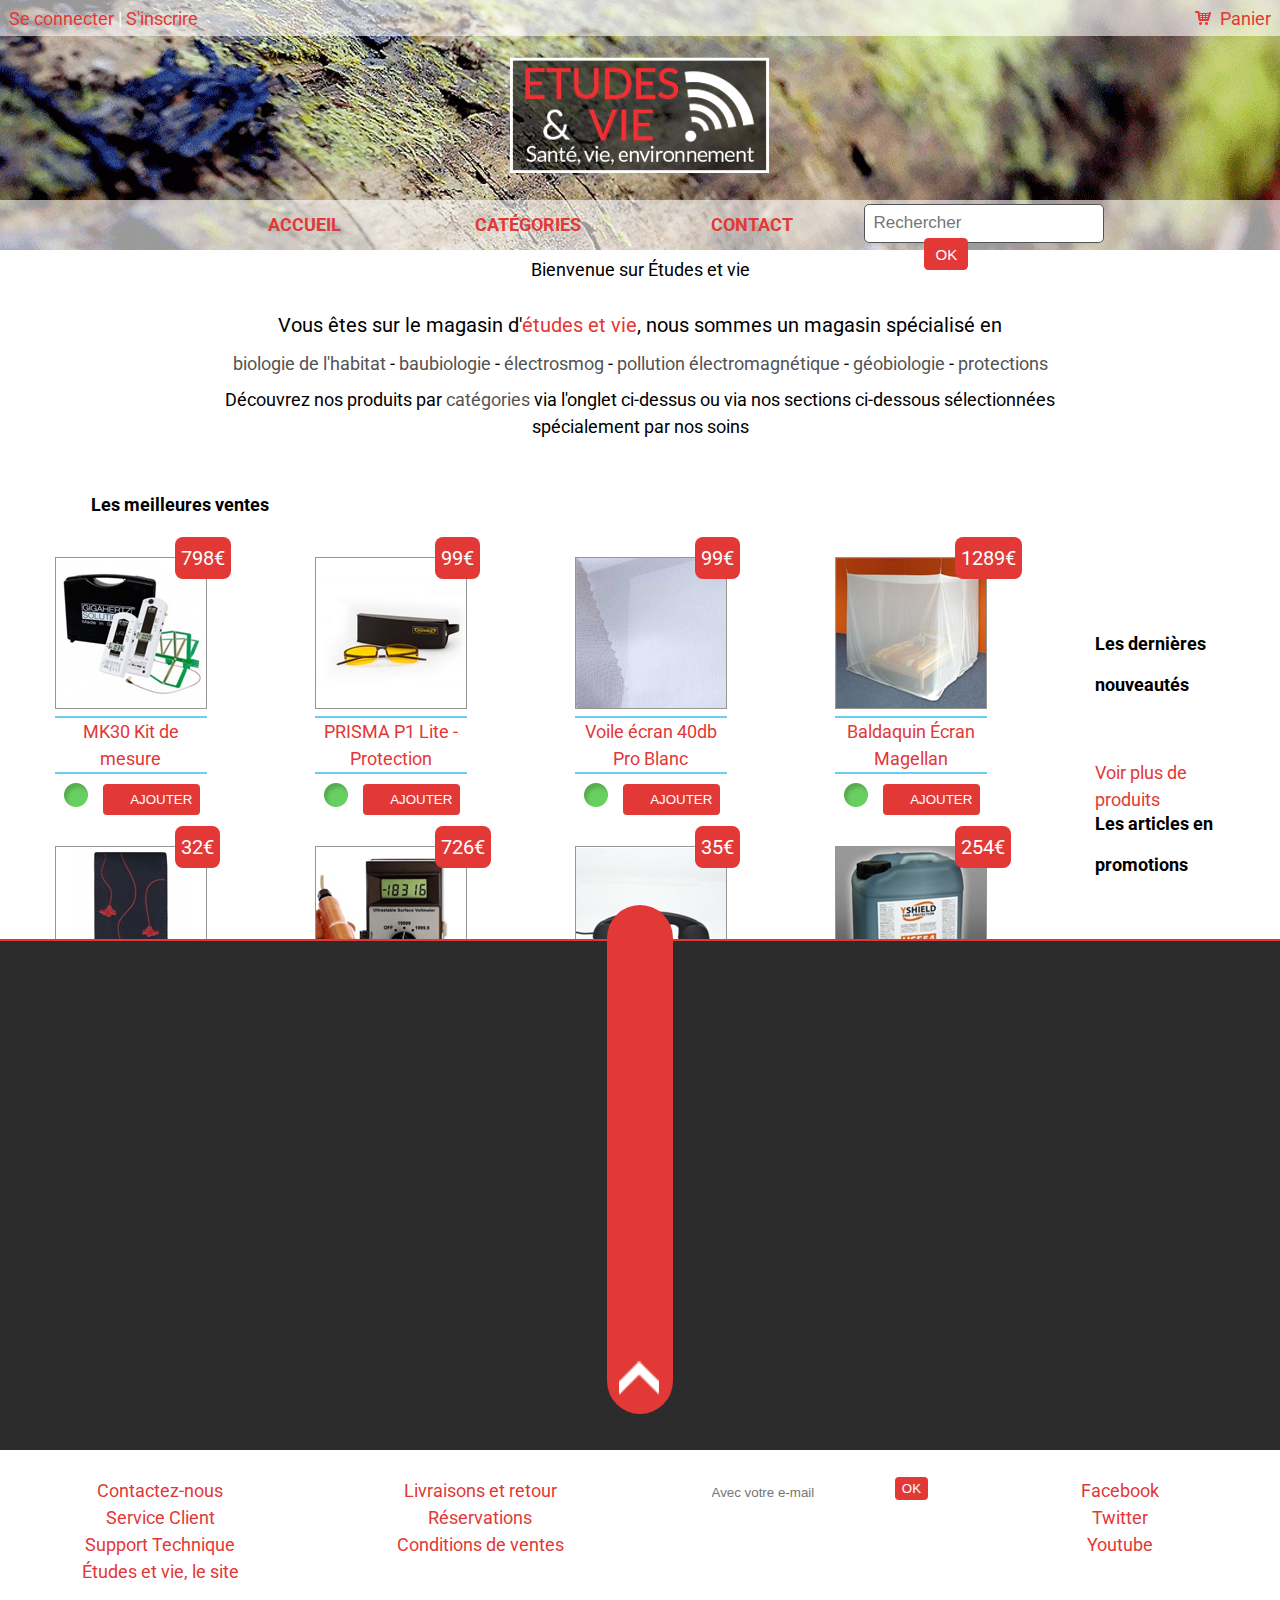
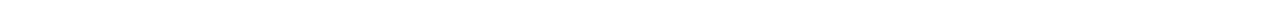
==== commit 85543329: "MQ accueil full" ====
--- a/html/index.html
+++ b/html/index.html
@@ -221,6 +221,16 @@
                             <a href="" title="Ajouter au panier"><input type="submit" value="Ajouter" class="submit add"></a></span>
                         </article>
                     </a>
+                    <a href="pageProduit.html" title="Voir le produit">
+                        <article class="produit">
+                            <img class="thumbProduit" src="../img/article13.png" alt="Produit">
+                            <span class="prix">279€</span>
+                            <figcaption class="legend">Kit PU Merkaba électrique</figcaption>
+                            </a>
+                            <span class="disponibility" title="Encore 3 produits disponibles"><img src="../img/available.png" alt="Produit disponible">
+                            <a href="" title="Ajouter au panier"><input type="submit" value="Ajouter" class="submit add"></a></span>
+                        </article>
+                    </a>
                 </div>
             </div>
         </section>
--- a/css/screen.css
+++ b/css/screen.css
@@ -226,15 +226,12 @@
 .main .titreActu {
   background-color: white;
   padding-right: 1em; }
-/* line 198, ../scss/screen.scss */
-.main .titres {
+/* line 199, ../scss/screen.scss */
+.main .titres > h2 {
+  font-weight: bold;
   margin-top: 2.5em; }
-/* line 200, ../scss/screen.scss */
-.main .titres > h2 {
-  font-weight: bold; }
 /* line 204, ../scss/screen.scss */
 .main #presentation {
-  margin: 0;
   text-align: center; }
 /* line 209, ../scss/screen.scss */
 .main #presentation #where {
@@ -399,12 +396,11 @@
 /* line 391, ../scss/screen.scss */
 .main .total {
   float: right;
-  padding: 0.5em 1em 1em 0;
   font-weight: bold; }
-/* line 396, ../scss/screen.scss */
+/* line 395, ../scss/screen.scss */
 .main .confirm {
   text-align: center; }
-/* line 399, ../scss/screen.scss */
+/* line 398, ../scss/screen.scss */
 .main .commande {
   padding: 0 0.5em 0.5em 0.5em;
   font-size: 16px;
@@ -415,38 +411,38 @@
   -ms-border-radius: 0.25em;
   -o-border-radius: 0.25em;
   border-radius: 0.25em; }
-/* line 410, ../scss/screen.scss */
+/* line 409, ../scss/screen.scss */
 .main .adjust {
   top: 25em; }
-/* line 413, ../scss/screen.scss */
+/* line 412, ../scss/screen.scss */
 .main .recap {
   display: block;
   text-align: center;
   font-size: 20px;
   color: #535353; }
-/* line 419, ../scss/screen.scss */
+/* line 418, ../scss/screen.scss */
 .main .strong {
   font-weight: bold; }
-/* line 422, ../scss/screen.scss */
+/* line 421, ../scss/screen.scss */
 .main .sign {
   font-size: 12px;
   text-align: center;
   padding-bottom: 0.5em; }
-/* line 429, ../scss/screen.scss */
+/* line 428, ../scss/screen.scss */
 .main #commandeAdjust {
   margin: 0 auto; }
-/* line 432, ../scss/screen.scss */
+/* line 431, ../scss/screen.scss */
 .main #commandeAdjust #TitreUn {
   padding: 0 1em;
   text-align: center; }
-/* line 435, ../scss/screen.scss */
+/* line 434, ../scss/screen.scss */
 .main #commandeAdjust #TitreUn span {
   padding: 0 1em;
   background-color: white; }
-/* line 441, ../scss/screen.scss */
+/* line 440, ../scss/screen.scss */
 .main .procedureAchat {
   background-color: rgba(248, 90, 89, 0.5); }
-/* line 443, ../scss/screen.scss */
+/* line 442, ../scss/screen.scss */
 .main .procedureAchat li {
   width: 25%;
   float: left;
@@ -454,38 +450,38 @@
   padding: 0.5em 0;
   color: #535353;
   border-bottom: 0.5em solid #969696; }
-/* line 451, ../scss/screen.scss */
+/* line 450, ../scss/screen.scss */
 .main .procedureAchat .actif {
   color: white;
   background-color: #e23836;
   border-bottom: 0.5em solid #535353; }
-/* line 456, ../scss/screen.scss */
+/* line 455, ../scss/screen.scss */
 .main .procedureAchat .old {
   color: #e3e3e3;
   background-color: #f45b5b;
   border-bottom: 0.5em solid #535353; }
-/* line 466, ../scss/screen.scss */
+/* line 465, ../scss/screen.scss */
 .main .coordonees h3 {
   background-image: url("../img/h2Fond.png");
   background-repeat: repeat-x;
   line-height: 2.6em;
   font-size: 20px; }
-/* line 472, ../scss/screen.scss */
+/* line 471, ../scss/screen.scss */
 .main .coordonees h4 {
   font-weight: bold;
   color: #535353;
   padding-bottom: 0.5em; }
-/* line 477, ../scss/screen.scss */
+/* line 476, ../scss/screen.scss */
 .main .coordonees aside {
   line-height: 1em;
   padding-bottom: 1.5em; }
-/* line 481, ../scss/screen.scss */
+/* line 480, ../scss/screen.scss */
 .main .coordonees label, .main .coordonees #crypto {
   font-size: 15px; }
-/* line 485, ../scss/screen.scss */
+/* line 484, ../scss/screen.scss */
 .main .coordonees form label {
   display: block; }
-/* line 488, ../scss/screen.scss */
+/* line 487, ../scss/screen.scss */
 .main .coordonees form input {
   display: block;
   margin-bottom: 0.75em;
@@ -498,38 +494,38 @@
   border-radius: 0.5em;
   border: 1px solid #969696;
   width: 80%; }
-/* line 495, ../scss/screen.scss */
+/* line 494, ../scss/screen.scss */
 .main .coordonees form select {
   margin-bottom: 1.25em; }
-/* line 499, ../scss/screen.scss */
+/* line 498, ../scss/screen.scss */
 .main .coordonees #facturation {
   margin-top: 0.75em; }
-/* line 505, ../scss/screen.scss */
+/* line 504, ../scss/screen.scss */
 .main .categorie {
   margin-top: 1em; }
-/* line 507, ../scss/screen.scss */
+/* line 506, ../scss/screen.scss */
 .main .categorie .links {
   margin: 1em 1em 0 0;
   float: left; }
-/* line 510, ../scss/screen.scss */
+/* line 509, ../scss/screen.scss */
 .main .categorie .links .sousCat {
   margin: 1.5em 0 0.5em 0; }
-/* line 514, ../scss/screen.scss */
+/* line 513, ../scss/screen.scss */
 .main .categorie .sousCat {
   font-weight: bold;
   color: #535353; }
-/* line 518, ../scss/screen.scss */
+/* line 517, ../scss/screen.scss */
 .main .categorie .thumbCategorie {
   border: 1px solid #969696; }
-/* line 523, ../scss/screen.scss */
+/* line 522, ../scss/screen.scss */
 .main .categorie .description {
   min-height: 7em; }
-/* line 526, ../scss/screen.scss */
+/* line 525, ../scss/screen.scss */
 .main .categorie .article {
   float: left;
   width: 12em;
   margin: 0.5em 2.5em 1em 0; }
-/* line 527, ../scss/screen.scss */
+/* line 526, ../scss/screen.scss */
 .main .categorie .article .ImgProdCat {
   float: left;
   margin: 0.4em 0.5em 0 0;
@@ -539,76 +535,76 @@
   -o-border-radius: 0.3em;
   border-radius: 0.3em;
   border: 1px solid #969696; }
-/* line 536, ../scss/screen.scss */
+/* line 535, ../scss/screen.scss */
 .main .categorie .article .cat {
   display: block; }
-/* line 540, ../scss/screen.scss */
+/* line 539, ../scss/screen.scss */
 .main .categorie .article .disponibility img {
   float: left;
   padding-left: 0; }
-/* line 544, ../scss/screen.scss */
+/* line 543, ../scss/screen.scss */
 .main .categorie .article .disponibility .add {
   float: left;
   margin-left: 1em; }
-/* line 551, ../scss/screen.scss */
+/* line 550, ../scss/screen.scss */
 .main .tri {
   background-color: #e3e3e3;
   margin-bottom: 1em; }
-/* line 554, ../scss/screen.scss */
+/* line 553, ../scss/screen.scss */
 .main .tri span, .main .tri legend {
   color: #535353;
   margin-left: 1em; }
-/* line 558, ../scss/screen.scss */
+/* line 557, ../scss/screen.scss */
 .main .tri select, .main .tri legend, .main .tri .critere {
   float: left; }
-/* line 561, ../scss/screen.scss */
+/* line 560, ../scss/screen.scss */
 .main .tri .critere {
   margin-right: 5em; }
-/* line 564, ../scss/screen.scss */
+/* line 563, ../scss/screen.scss */
 .main .tri #select {
   float: right;
   margin: 0.165em 0.265em; }
 
 /* SECTION CONTACT */
-/* line 571, ../scss/screen.scss */
+/* line 570, ../scss/screen.scss */
 .contact {
   /* Connect */ }
-/* line 581, ../scss/screen.scss */
+/* line 580, ../scss/screen.scss */
 .contact .titreActuColor {
   background-color: white;
   padding: 0 1em;
   color: black; }
-/* line 586, ../scss/screen.scss */
+/* line 585, ../scss/screen.scss */
 .contact article.questions {
   padding: 1em 0 3em 0;
   margin: 0 auto; }
-/* line 590, ../scss/screen.scss */
+/* line 589, ../scss/screen.scss */
 .contact article.questions p {
   text-align: center; }
-/* line 593, ../scss/screen.scss */
+/* line 592, ../scss/screen.scss */
 .contact article.questions .questions {
   display: block; }
-/* line 600, ../scss/screen.scss */
+/* line 599, ../scss/screen.scss */
 .contact .h-card {
   margin-bottom: 1em; }
-/* line 602, ../scss/screen.scss */
+/* line 601, ../scss/screen.scss */
 .contact .h-card .adresse {
   margin-bottom: 1em;
   font-weight: bold; }
-/* line 606, ../scss/screen.scss */
+/* line 605, ../scss/screen.scss */
 .contact .h-card .coordonneesInt {
   color: #535353; }
-/* line 610, ../scss/screen.scss */
+/* line 609, ../scss/screen.scss */
 .contact .formulaire {
   margin: 0 auto;
   text-align: center; }
-/* line 614, ../scss/screen.scss */
+/* line 613, ../scss/screen.scss */
 .contact .formulaire p.mdp {
   padding-top: 1em; }
-/* line 617, ../scss/screen.scss */
+/* line 616, ../scss/screen.scss */
 .contact .formulaire form {
   padding-top: 1em; }
-/* line 623, ../scss/screen.scss */
+/* line 622, ../scss/screen.scss */
 .contact .formulaire .formContact {
   display: block;
   padding: 0.5em;
@@ -620,7 +616,7 @@
   -o-border-radius: 0.5em;
   border-radius: 0.5em;
   font-size: 18px; }
-/* line 632, ../scss/screen.scss */
+/* line 631, ../scss/screen.scss */
 .contact .formulaire #contact {
   background-color: #68cef4;
   font-weight: bold;
@@ -629,36 +625,36 @@
   color: #535353;
   text-transform: uppercase;
   font-size: 15px; }
-/* line 640, ../scss/screen.scss */
+/* line 639, ../scss/screen.scss */
 .contact .formulaire #contact:hover {
   background-color: #b2d9cd; }
-/* line 645, ../scss/screen.scss */
+/* line 644, ../scss/screen.scss */
 .contact .formulaire .contact p {
   padding-top: 1em; }
-/* line 652, ../scss/screen.scss */
+/* line 651, ../scss/screen.scss */
 .contact .connect {
   padding-bottom: 1em; }
-/* line 656, ../scss/screen.scss */
+/* line 655, ../scss/screen.scss */
 .contact #mdp {
   margin: 1.5em 0 0.5em 0; }
 
-/* line 662, ../scss/screen.scss */
+/* line 661, ../scss/screen.scss */
 footer {
   background-color: #2c2c2c;
   border-top: 2px solid #e23836;
   position: relative;
   margin-top: 3em; }
-/* line 671, ../scss/screen.scss */
+/* line 670, ../scss/screen.scss */
 footer .titreFooter {
   text-transform: uppercase;
   color: white; }
-/* line 676, ../scss/screen.scss */
+/* line 675, ../scss/screen.scss */
 footer .infos {
   float: left; }
-/* line 679, ../scss/screen.scss */
+/* line 678, ../scss/screen.scss */
 footer .infos a {
   display: block; }
-/* line 683, ../scss/screen.scss */
+/* line 682, ../scss/screen.scss */
 footer .footerLogo {
   position: relative;
   top: -2em;
@@ -672,20 +668,192 @@
   -o-border-radius: 2em;
   border-radius: 2em; }
 
-/* line 696, ../scss/screen.scss */
+/* line 695, ../scss/screen.scss */
 #menu:after, .main:after, .titres:after, footer:after, .quoi:after .user:after, .links:after, .contact:after, .formulaire:after, #drop-down:after, #presentation:after, .actuality:after, .procedureAchat:after, .tri:after, .slider:after {
   content: '';
   clear: both;
   display: block; }
 
+@media only screen and (min-width: 320px) {
+  /* line 2, ../scss/_mediaQueries.scss */
+  .user {
+    width: 100%;
+    padding: 0.25em 0; }
+
+  /* line 6, ../scss/_mediaQueries.scss */
+  .homeLogo img {
+    margin: 3em auto 0 auto;
+    top: 0;
+    left: 0;
+    bottom: 0;
+    right: 0; } }
 @media only screen and (min-width: 320px) and (max-width: 500px) {
   /* Bannière et menu */
-  /* line 3, ../scss/_mediaQueries.scss */
+  /* line 22, ../scss/_mediaQueries.scss */
+  #menu {
+    width: 100%; }
+  /* line 25, ../scss/_mediaQueries.scss */
+  #menu ul li {
+    width: 33%; }
+  /* line 29, ../scss/_mediaQueries.scss */
+  #menu .searchDiv {
+    width: 100%;
+    margin: 1em 0 0 0; }
+  /* line 32, ../scss/_mediaQueries.scss */
+  #menu .searchDiv .texte {
+    border: 1px solid #535353;
+    width: 16em;
+    font-size: 17px; }
+  /* line 37, ../scss/_mediaQueries.scss */
+  #menu .searchDiv .into {
+    padding: 0.5em 0.75em;
+    top: 0.01em;
+    left: -3.5em; }
+
+  /* line 44, ../scss/_mediaQueries.scss */
+  h2 {
+    font-size: 18px;
+    text-align: center; }
+
+  /* Drop Down */
+  /* line 49, ../scss/_mediaQueries.scss */
+  #drop-down {
+    width: 100%;
+    left: 0; }
+  /* line 52, ../scss/_mediaQueries.scss */
+  #drop-down .dropdownImg {
+    visibility: hidden;
+    position: absolute; }
+  /* line 56, ../scss/_mediaQueries.scss */
+  #drop-down .nav-column {
+    width: 20%;
+    padding: 0 0.5em 1em 0.5em; }
+
+  /*Accueil*/
+  /* line 62, ../scss/_mediaQueries.scss */
+  .main {
+    margin-top: 1em; }
+  /* line 65, ../scss/_mediaQueries.scss */
+  .main #presentation {
+    margin: 0 0.5em; }
+  /* line 68, ../scss/_mediaQueries.scss */
+  .main .produit {
+    width: 8.5em;
+    margin: 2em auto; }
+
+  /*Contact*/
+  /* line 74, ../scss/_mediaQueries.scss */
+  .contact {
+    margin-top: 1em;
+    padding: 0 0.75em; }
+  /* line 78, ../scss/_mediaQueries.scss */
+  .contact .formulaire input {
+    width: 80%;
+    text-align: center; }
+  /* line 83, ../scss/_mediaQueries.scss */
+  .contact #message, .contact .formContact {
+    width: 80%; }
+  /* line 86, ../scss/_mediaQueries.scss */
+  .contact .adresse {
+    margin-top: 1em; }
+
+  /* Categorie */
+  /* line 91, ../scss/_mediaQueries.scss */
+  #pageCategorie {
+    text-align: center;
+    padding: 0 0.75em; }
+
+  /* line 95, ../scss/_mediaQueries.scss */
+  .links {
+    text-align: center;
+    width: 100%; }
+  /* line 98, ../scss/_mediaQueries.scss */
+  .links .tri > span {
+    float: left;
+    margin-top: 0.25em; }
+  /* line 102, ../scss/_mediaQueries.scss */
+  .links .tri {
+    width: 100%;
+    font-size: 12px; }
+
+  /* Page produit */
+  /* line 108, ../scss/_mediaQueries.scss */
+  .slider {
+    width: 17em;
+    margin: 0 auto; }
+
+  /* line 112, ../scss/_mediaQueries.scss */
+  .imgProduit {
+    margin: 1em 0 8em 0;
+    max-width: 286px; }
+
+  /* line 116, ../scss/_mediaQueries.scss */
+  .imgProduitSmall {
+    max-width: 84px;
+    position: relative;
+    top: -2em; }
+
+  /* line 121, ../scss/_mediaQueries.scss */
+  #presentation {
+    text-align: center; }
+  /* line 122, ../scss/_mediaQueries.scss */
+  #presentation > h2 {
+    margin-top: 1em; }
+
+  /* line 128, ../scss/_mediaQueries.scss */
+  .descriptionProduit .nom {
+    margin: 0.5em 0 1em 0; }
+  /* line 131, ../scss/_mediaQueries.scss */
+  .descriptionProduit .prix {
+    display: block;
+    width: 10em;
+    margin: 0 auto 0.75em auto; }
+
+  /* line 137, ../scss/_mediaQueries.scss */
+  .titres {
+    text-align: center;
+    padding: 0 0.75em; }
+
+  /* Panier */
+  /* line 142, ../scss/_mediaQueries.scss */
+  .commande {
+    width: 17em;
+    margin: 0 auto; }
+
+  /* line 146, ../scss/_mediaQueries.scss */
+  #panier {
+    width: 100%;
+    margin-top: 1em;
+    font-size: 14px; }
+  /* line 150, ../scss/_mediaQueries.scss */
+  #panier th {
+    padding: 0 0.4em; }
+
+  /* line 154, ../scss/_mediaQueries.scss */
+  .procedureAchat {
+    font-size: 13px; }
+
+  /* line 157, ../scss/_mediaQueries.scss */
+  .coordonees {
+    width: 17em;
+    margin: 0 auto; }
+  /* line 160, ../scss/_mediaQueries.scss */
+  .coordonees h3 {
+    margin-top: 0.75em; }
+
+  /* Footer */
+  /* line 166, ../scss/_mediaQueries.scss */
+  footer .infos {
+    width: 100%;
+    text-align: center;
+    padding-bottom: 1.5em; } }
+@media only screen and (min-width: 500px) and (max-width: 800px) {
+  /* line 175, ../scss/_mediaQueries.scss */
   .user {
     width: 100%;
     padding: 0.25em 0; }
 
-  /* line 7, ../scss/_mediaQueries.scss */
+  /* line 179, ../scss/_mediaQueries.scss */
   .homeLogo img {
     margin: 3em auto 0 auto;
     top: 0;
@@ -693,274 +861,287 @@
     bottom: 0;
     right: 0; }
 
-  /* line 11, ../scss/_mediaQueries.scss */
+  /* line 183, ../scss/_mediaQueries.scss */
   #menu {
     width: 100%; }
-  /* line 14, ../scss/_mediaQueries.scss */
+  /* line 186, ../scss/_mediaQueries.scss */
   #menu ul li {
     width: 33%; }
-  /* line 18, ../scss/_mediaQueries.scss */
+  /* line 190, ../scss/_mediaQueries.scss */
   #menu .searchDiv {
     width: 100%;
     margin: 1em 0 0 0; }
-  /* line 21, ../scss/_mediaQueries.scss */
+  /* line 193, ../scss/_mediaQueries.scss */
   #menu .searchDiv .texte {
     border: 1px solid #535353;
     width: 16em;
     font-size: 17px; }
-  /* line 26, ../scss/_mediaQueries.scss */
+  /* line 198, ../scss/_mediaQueries.scss */
   #menu .searchDiv .into {
     padding: 0.5em 0.75em;
     top: 0.01em;
     left: -3.5em; }
 
-  /* line 33, ../scss/_mediaQueries.scss */
+  /* line 205, ../scss/_mediaQueries.scss */
   h2 {
     font-size: 18px;
     text-align: center; }
 
   /* Drop Down */
-  /* line 38, ../scss/_mediaQueries.scss */
+  /* line 210, ../scss/_mediaQueries.scss */
   #drop-down {
     width: 100%;
     left: 0; }
-  /* line 41, ../scss/_mediaQueries.scss */
+  /* line 213, ../scss/_mediaQueries.scss */
   #drop-down .dropdownImg {
     visibility: hidden;
     position: absolute; }
-  /* line 45, ../scss/_mediaQueries.scss */
+  /* line 217, ../scss/_mediaQueries.scss */
   #drop-down .nav-column {
     width: 20%;
-    padding: 0 0.5em 1em 0.5em; }
-
-  /*Accueil*/
-  /* line 51, ../scss/_mediaQueries.scss */
-  .main {
-    margin-top: 1em; }
-  /* line 54, ../scss/_mediaQueries.scss */
-  .main #presentation {
-    margin: 0 0.5em; }
-  /* line 57, ../scss/_mediaQueries.scss */
-  .main .produit {
-    width: 8.5em;
-    margin: 2em auto; }
-
-  /*Contact*/
-  /* line 63, ../scss/_mediaQueries.scss */
-  .contact {
-    margin-top: 1em;
-    padding: 0 0.75em; }
-  /* line 67, ../scss/_mediaQueries.scss */
-  .contact .formulaire input {
-    width: 80%;
-    text-align: center; }
-  /* line 72, ../scss/_mediaQueries.scss */
-  .contact #message, .contact .formContact {
+    padding: 0 1em 1em 1em; }
+
+  /* Contact */
+  /* line 223, ../scss/_mediaQueries.scss */
+  .formulaire {
+    width: 60%; }
+  /* line 225, ../scss/_mediaQueries.scss */
+  .formulaire .formContact {
     width: 80%; }
-  /* line 75, ../scss/_mediaQueries.scss */
-  .contact .adresse {
-    margin-top: 1em; }
-
-  /* Categorie */
-  /* line 80, ../scss/_mediaQueries.scss */
-  #pageCategorie {
-    text-align: center;
-    padding: 0 0.75em; }
-
-  /* line 84, ../scss/_mediaQueries.scss */
-  .links {
-    text-align: center;
-    width: 100%; }
-  /* line 87, ../scss/_mediaQueries.scss */
-  .links .tri > span {
-    float: left;
-    margin-top: 0.25em; }
-  /* line 91, ../scss/_mediaQueries.scss */
-  .links .tri {
-    width: 100%;
-    font-size: 12px; }
-
-  /* Page produit */
-  /* line 97, ../scss/_mediaQueries.scss */
-  .slider {
-    width: 17em;
-    margin: 0 auto; }
-
-  /* line 101, ../scss/_mediaQueries.scss */
-  .imgProduit {
-    margin: 1em 0 8em 0;
-    max-width: 286px; }
-
-  /* line 105, ../scss/_mediaQueries.scss */
-  .imgProduitSmall {
-    max-width: 84px;
-    position: relative;
-    top: -2em; }
-
-  /* line 110, ../scss/_mediaQueries.scss */
-  #presentation {
-    text-align: center; }
-  /* line 111, ../scss/_mediaQueries.scss */
-  #presentation > h2 {
-    margin-top: 1em; }
-
-  /* line 117, ../scss/_mediaQueries.scss */
-  .descriptionProduit .nom {
-    margin: 0.5em 0 1em 0; }
-  /* line 120, ../scss/_mediaQueries.scss */
-  .descriptionProduit .prix {
-    display: block;
-    width: 10em;
-    margin: 0 auto 0.75em auto; }
-
-  /* line 126, ../scss/_mediaQueries.scss */
-  .titres {
-    text-align: center;
-    padding: 0 0.75em; }
 
   /* Panier */
-  /* line 131, ../scss/_mediaQueries.scss */
+  /* line 230, ../scss/_mediaQueries.scss */
   .commande {
-    width: 17em;
-    margin: 0 auto; }
-
-  /* line 135, ../scss/_mediaQueries.scss */
+    width: 20em;
+    margin: 2em auto 1em auto; }
+
+  /* line 234, ../scss/_mediaQueries.scss */
   #panier {
     width: 100%;
-    margin-top: 1em;
-    font-size: 14px; }
-  /* line 139, ../scss/_mediaQueries.scss */
+    font-size: 17px; }
+  /* line 237, ../scss/_mediaQueries.scss */
   #panier th {
-    padding: 0 0.4em; }
-
-  /* line 143, ../scss/_mediaQueries.scss */
+    padding: 0 0.5em; }
+
+  /* line 241, ../scss/_mediaQueries.scss */
+  .total {
+    padding-right: 1em; }
+
+  /* line 244, ../scss/_mediaQueries.scss */
   .procedureAchat {
-    font-size: 13px; }
-
-  /* line 146, ../scss/_mediaQueries.scss */
+    font-size: 16px; }
+
+  /* line 247, ../scss/_mediaQueries.scss */
   .coordonees {
     width: 17em;
     margin: 0 auto; }
-  /* line 149, ../scss/_mediaQueries.scss */
+  /* line 250, ../scss/_mediaQueries.scss */
   .coordonees h3 {
-    margin-top: 0.75em; }
-
-  /* Footer */
-  /* line 155, ../scss/_mediaQueries.scss */
-  footer .infos {
-    width: 100%;
-    text-align: center;
-    padding-bottom: 1.5em; } }
-@media only screen and (min-width: 500px) and (max-width: 800px) {
-  /* line 164, ../scss/_mediaQueries.scss */
-  .user {
-    width: 100%;
-    padding: 0.25em 0; }
-
-  /* line 168, ../scss/_mediaQueries.scss */
-  .homeLogo img {
-    margin: 3em auto 0 auto;
-    top: 0;
-    left: 0;
-    bottom: 0;
-    right: 0; }
-
-  /* line 172, ../scss/_mediaQueries.scss */
-  #menu {
-    width: 100%; }
-  /* line 175, ../scss/_mediaQueries.scss */
-  #menu ul li {
-    width: 33%; }
-  /* line 179, ../scss/_mediaQueries.scss */
-  #menu .searchDiv {
-    width: 100%;
-    margin: 1em 0 0 0; }
-  /* line 182, ../scss/_mediaQueries.scss */
-  #menu .searchDiv .texte {
-    border: 1px solid #535353;
-    width: 16em;
-    font-size: 17px; }
-  /* line 187, ../scss/_mediaQueries.scss */
-  #menu .searchDiv .into {
-    padding: 0.5em 0.75em;
-    top: 0.01em;
-    left: -3.5em; }
-
-  /* line 194, ../scss/_mediaQueries.scss */
-  h2 {
-    font-size: 18px;
-    text-align: center; }
-
-  /* Drop Down */
-  /* line 199, ../scss/_mediaQueries.scss */
-  #drop-down {
-    width: 100%;
-    left: 0; }
-  /* line 202, ../scss/_mediaQueries.scss */
-  #drop-down .dropdownImg {
-    visibility: hidden;
-    position: absolute; }
-  /* line 206, ../scss/_mediaQueries.scss */
-  #drop-down .nav-column {
-    width: 20%;
-    padding: 0 1em 1em 1em; }
-
-  /* Contact */
-  /* line 212, ../scss/_mediaQueries.scss */
-  .formulaire {
-    width: 60%; }
-  /* line 214, ../scss/_mediaQueries.scss */
-  .formulaire .formContact {
-    width: 80%; }
-
+    margin-top: 0.75em; } }
+@media only screen and (min-width: 500px) and (max-width: 950px) {
   /* Accueil */
-  /* line 219, ../scss/_mediaQueries.scss */
-  .titres, .links {
+  /* line 258, ../scss/_mediaQueries.scss */
+  .titres {
     padding: 0 0.75em;
     width: 26em;
     margin: 0 auto; }
-  /* line 223, ../scss/_mediaQueries.scss */
-  .titres .produit, .links .produit {
+  /* line 262, ../scss/_mediaQueries.scss */
+  .titres .produit {
     float: left;
     margin-top: 1.75em; }
-  /* line 227, ../scss/_mediaQueries.scss */
-  .titres .plus, .links .plus {
+  /* line 266, ../scss/_mediaQueries.scss */
+  .titres .plus {
     margin-left: 8em; }
 
-  /* Panier */
-  /* line 232, ../scss/_mediaQueries.scss */
-  .commande {
-    width: 20em;
-    margin: 2em auto 1em auto; }
-
-  /* line 236, ../scss/_mediaQueries.scss */
-  #panier {
-    width: 100%;
-    font-size: 17px; }
-  /* line 239, ../scss/_mediaQueries.scss */
-  #panier th {
-    padding: 0 0.5em; }
-
-  /* line 243, ../scss/_mediaQueries.scss */
-  .total {
-    padding-right: 1em; }
-
-  /* line 246, ../scss/_mediaQueries.scss */
-  .procedureAchat {
-    font-size: 16px; }
-
-  /* line 249, ../scss/_mediaQueries.scss */
-  .coordonees {
-    width: 17em;
-    margin: 0 auto; }
-  /* line 252, ../scss/_mediaQueries.scss */
-  .coordonees h3 {
-    margin-top: 0.75em; }
-
   /* Footer */
-  /* line 258, ../scss/_mediaQueries.scss */
+  /* line 272, ../scss/_mediaQueries.scss */
   footer .infos {
     width: 50%;
     text-align: center;
     padding-bottom: 1.5em;
     min-height: 8em; } }
+@media only screen and (min-width: 950px) and (max-width: 1200px) {
+  /* Accueil */
+  /* line 283, ../scss/_mediaQueries.scss */
+  .titres {
+    padding: 0 0.75em;
+    margin: 0 auto;
+    width: 51em; }
+  /* line 287, ../scss/_mediaQueries.scss */
+  .titres .produit {
+    float: left;
+    margin-top: 1.75em; }
+  /* line 291, ../scss/_mediaQueries.scss */
+  .titres .plus {
+    margin-left: 2em;
+    width: 15em; }
+  /* line 295, ../scss/_mediaQueries.scss */
+  .titres h2 {
+    margin-left: 2em; }
+
+  /* line 299, ../scss/_mediaQueries.scss */
+  #presentation {
+    width: 51em;
+    margin: 0 auto; }
+
+  /* line 304, ../scss/_mediaQueries.scss */
+  footer .infos {
+    width: 25%;
+    text-align: center;
+    padding-bottom: 1.5em;
+    min-height: 8em; } }
+@media only screen and (min-width: 950px) {
+  /* line 314, ../scss/_mediaQueries.scss */
+  footer .infos {
+    width: 25%;
+    text-align: center;
+    padding-bottom: 1.5em;
+    min-height: 8em; } }
+@media only screen and (min-width: 800px) and (max-width: 950px) {
+  /* line 324, ../scss/_mediaQueries.scss */
+  .titres h2 {
+    margin-left: 2em; } }
+@media only screen and (min-width: 800px) and (max-width: 1200px) {
+  /* line 330, ../scss/_mediaQueries.scss */
+  #menu {
+    width: 100%; }
+  /* line 333, ../scss/_mediaQueries.scss */
+  #menu ul li {
+    width: 25%; }
+
+  /* Drop Down */
+  /* line 339, ../scss/_mediaQueries.scss */
+  #drop-down {
+    width: 100%;
+    left: 0; }
+  /* line 342, ../scss/_mediaQueries.scss */
+  #drop-down .dropdownImg {
+    visibility: hidden;
+    position: absolute; }
+  /* line 346, ../scss/_mediaQueries.scss */
+  #drop-down .nav-column {
+    width: 20%;
+    padding: 0 1em 1em 1em; }
+
+  /* line 351, ../scss/_mediaQueries.scss */
+  .question {
+    text-align: center; }
+
+  /* line 355, ../scss/_mediaQueries.scss */
+  .formulaire .formContact {
+    width: 20em; }
+
+  /* Panier */
+  /* line 360, ../scss/_mediaQueries.scss */
+  .commande {
+    width: 20em;
+    margin: 2em auto 1em auto; }
+
+  /* line 364, ../scss/_mediaQueries.scss */
+  #panier {
+    width: 100%;
+    margin: 0 auto;
+    font-size: 17px; }
+  /* line 368, ../scss/_mediaQueries.scss */
+  #panier th {
+    padding: 0 0.5em; }
+
+  /* line 372, ../scss/_mediaQueries.scss */
+  .total {
+    padding-right: 1em; }
+
+  /* line 375, ../scss/_mediaQueries.scss */
+  .procedureAchat {
+    width: 100%;
+    margin: 0 auto;
+    font-size: 16px; }
+
+  /* line 380, ../scss/_mediaQueries.scss */
+  #commandeAdjust {
+    width: 80%; }
+
+  /* line 383, ../scss/_mediaQueries.scss */
+  .coordonees {
+    width: 47%;
+    float: left;
+    margin-left: 0.75em; }
+  /* line 387, ../scss/_mediaQueries.scss */
+  .coordonees h3 {
+    margin-top: 0.75em; } }
+@media only screen and (min-width: 800px) {
+  /* line 394, ../scss/_mediaQueries.scss */
+  .searchDiv .texte {
+    border: 1px solid #535353;
+    font-size: 17px;
+    position: relative;
+    top: -0.3em; }
+  /* line 400, ../scss/_mediaQueries.scss */
+  .searchDiv .into {
+    padding: 0.5em 0.75em;
+    font-size: 15px;
+    top: -0.65em;
+    left: -3.45em; }
+
+  /* line 408, ../scss/_mediaQueries.scss */
+  #presentation h2 {
+    margin-top: 2em; } }
+@media only screen and (min-width: 1200px) and (max-width: 1500px) {
+  /* line 414, ../scss/_mediaQueries.scss */
+  #menu {
+    width: 70%; }
+  /* line 417, ../scss/_mediaQueries.scss */
+  #menu ul li {
+    width: 25%; }
+
+  /* line 422, ../scss/_mediaQueries.scss */
+  #presentation {
+    width: 51em;
+    margin: 0 auto; }
+
+  /* line 426, ../scss/_mediaQueries.scss */
+  .titres {
+    padding: 0 0.75em;
+    margin: 0 auto;
+    width: 65em; }
+  /* line 430, ../scss/_mediaQueries.scss */
+  .titres .produit {
+    float: left;
+    margin: 1.75em 6em 0 0; }
+  /* line 434, ../scss/_mediaQueries.scss */
+  .titres .plus {
+    width: 15em;
+    position: relative;
+    top: 13em; }
+  /* line 439, ../scss/_mediaQueries.scss */
+  .titres h2 {
+    margin-left: 2em; } }
+@media only screen and (min-width: 1500px) {
+  /* line 446, ../scss/_mediaQueries.scss */
+  #menu {
+    width: 55%; }
+  /* line 449, ../scss/_mediaQueries.scss */
+  #menu ul li {
+    width: 25%; }
+
+  /* line 454, ../scss/_mediaQueries.scss */
+  #presentation {
+    width: 51em;
+    margin: 0 auto; }
+
+  /* line 458, ../scss/_mediaQueries.scss */
+  .titres {
+    padding: 0 0.75em;
+    margin: 0 auto;
+    width: 70em; }
+  /* line 462, ../scss/_mediaQueries.scss */
+  .titres .produit {
+    float: left;
+    margin: 1.75em 6em 0 0; }
+  /* line 466, ../scss/_mediaQueries.scss */
+  .titres .plus {
+    width: 15em;
+    position: relative;
+    top: 13em; }
+  /* line 471, ../scss/_mediaQueries.scss */
+  .titres h2 {
+    margin-left: 2em; } }
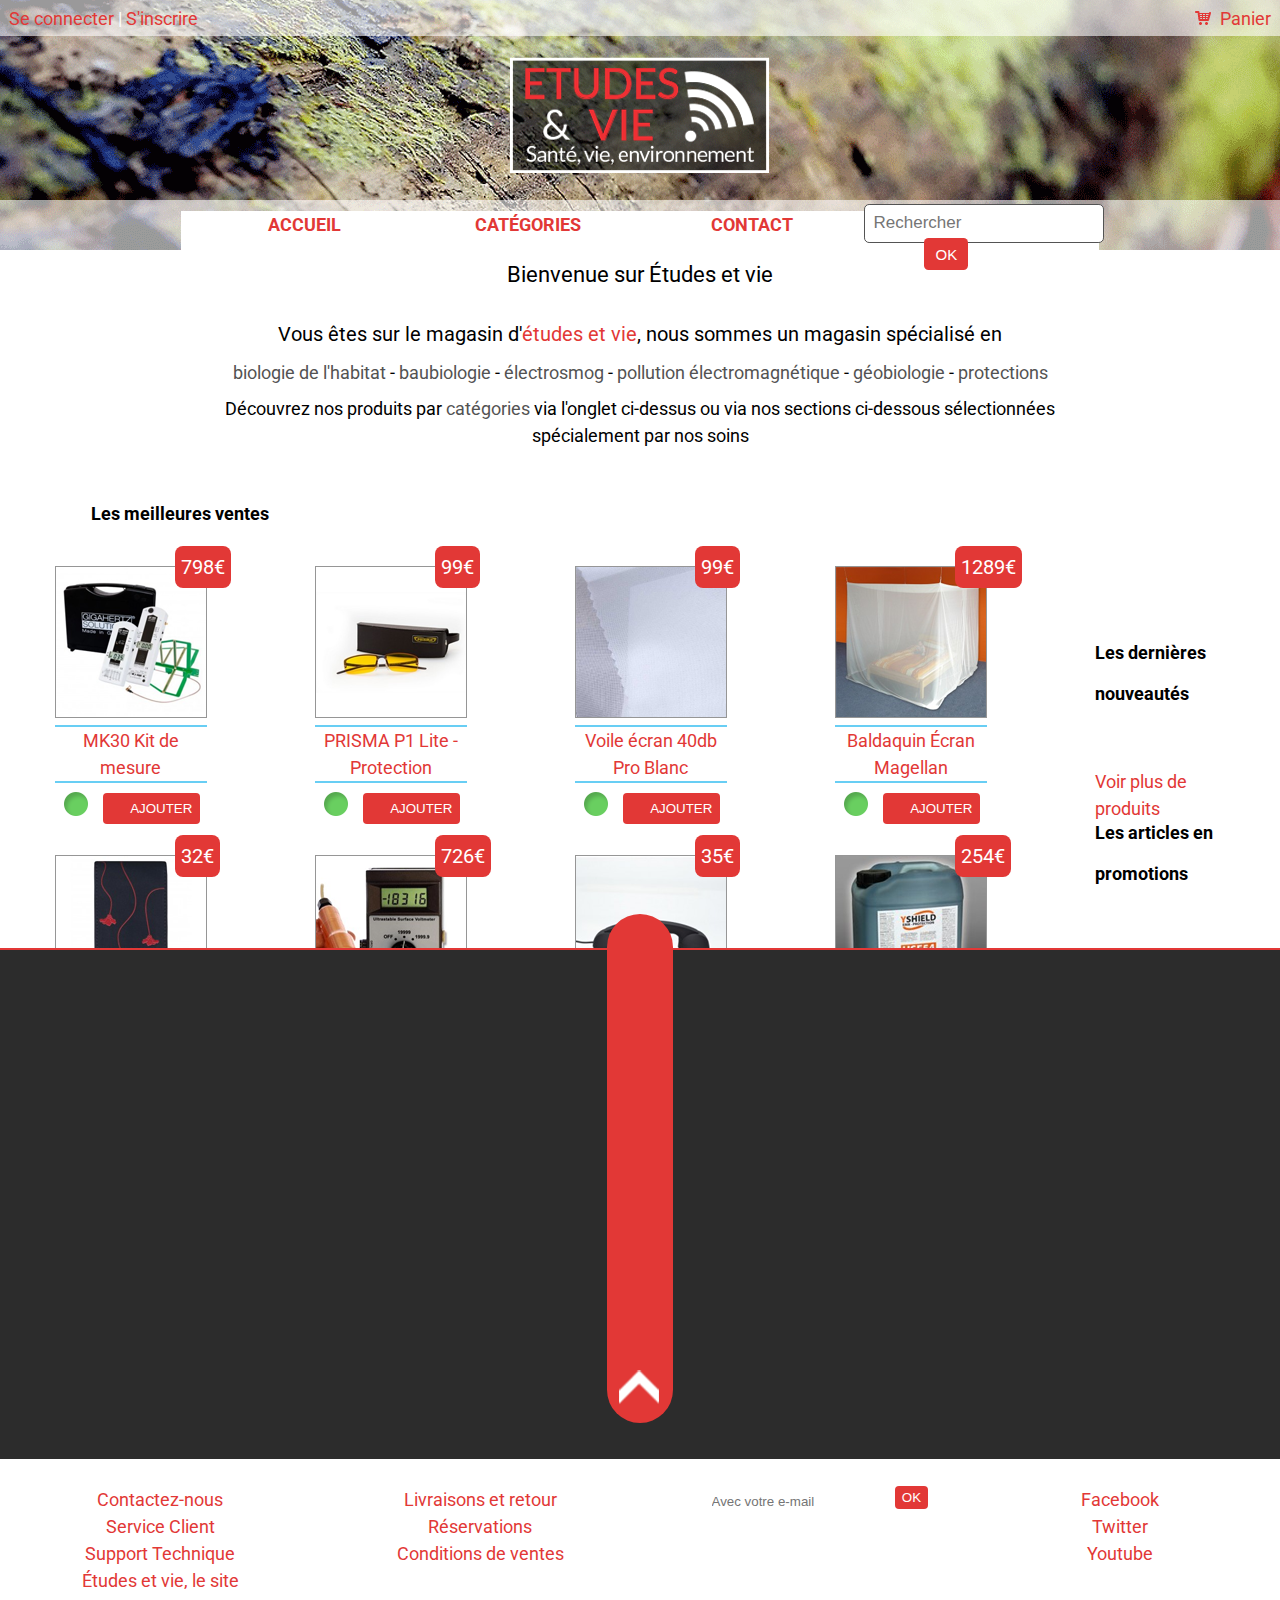
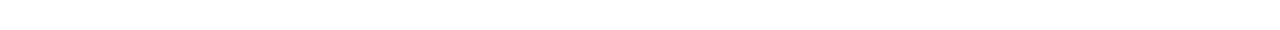
==== commit 01ee6c49: "MQ panier + procédure d'achat" ====
--- a/html/index.html
+++ b/html/index.html
@@ -91,7 +91,7 @@
         <section class="main">
             <div class="actuality">
                 <article id="presentation">
-                    <h2 role="heading" aria-level="2" id="TitreUn"><span>Bienvenue sur Études et vie</span></h2>
+                    <h2 role="heading" aria-level="2" class="titreActuColor"><span>Bienvenue sur Études et vie</span></h2>
                     <h3 role="heading" aria-level="3" id="where">Vous êtes sur le magasin d'<a href="http://www.etudesetvie.be/" title="Le site d'études et vie">études et vie</a>, nous sommes un magasin spécialisé en </h3>
                     <p><span class="infoVentes">biologie de l'habitat</span> -
                     <span class="infoVentes">baubiologie</span> -
--- a/css/screen.css
+++ b/css/screen.css
@@ -116,51 +116,57 @@
   margin-top: 1em;
   font-size: 16px;
   width: 100%; }
+/* line 77, ../scss/screen.scss */
+body .titreActuColor {
+  background-color: white;
+  padding: 0 1em;
+  color: black;
+  font-size: 22px; }
 
 /* ESPACE CLIENT */
-/* line 82, ../scss/screen.scss */
+/* line 87, ../scss/screen.scss */
 .user {
   top: 0.01em;
   position: absolute;
   background-color: rgba(255, 255, 255, 0.6);
   color: white;
   border-top: none; }
-/* line 90, ../scss/screen.scss */
+/* line 95, ../scss/screen.scss */
 .user .client {
   float: left;
   padding: 0 0.5em; }
-/* line 94, ../scss/screen.scss */
+/* line 99, ../scss/screen.scss */
 .user .panier {
   float: right; }
-/* line 97, ../scss/screen.scss */
+/* line 102, ../scss/screen.scss */
 .user #cart:before {
   content: url("../img/cart.png");
   padding-right: 0.5em; }
 
 /* MENU */
-/* line 105, ../scss/screen.scss */
+/* line 110, ../scss/screen.scss */
 #menu {
   text-transform: uppercase;
   margin: 11.7em auto 0 auto;
   font-weight: bold;
   position: relative; }
-/* line 111, ../scss/screen.scss */
+/* line 116, ../scss/screen.scss */
 #menu ul {
   list-style-type: none; }
-/* line 113, ../scss/screen.scss */
+/* line 118, ../scss/screen.scss */
 #menu ul .onglets {
   display: block;
   float: left;
   text-align: center;
   -padding: 0px 2.6em;
   -margin: 0px 1em; }
-/* line 120, ../scss/screen.scss */
+/* line 125, ../scss/screen.scss */
 #menu ul .onglets .onglet {
   padding: 0.7em 0; }
-/* line 124, ../scss/screen.scss */
+/* line 129, ../scss/screen.scss */
 #menu ul #categorie span {
   color: #e23836; }
-/* line 128, ../scss/screen.scss */
+/* line 133, ../scss/screen.scss */
 #menu #drop-down {
   position: absolute;
   display: block;
@@ -176,7 +182,7 @@
   -o-transition: all .3s ease .15s;
   -ms-transition: all .3s ease .15s;
   transition: all .3s ease .15s; }
-/* line 145, ../scss/screen.scss */
+/* line 150, ../scss/screen.scss */
 #menu #drop-down h3 {
   text-transform: none;
   font-weight: lighter;
@@ -186,90 +192,89 @@
   border-bottom: 1px solid #f45b5b;
   font-size: 15px;
   text-align: center; }
-/* line 155, ../scss/screen.scss */
+/* line 160, ../scss/screen.scss */
 #menu #drop-down a {
   display: block;
   text-decoration: none;
   text-transform: none;
   font-size: 12px;
   padding-top: 0.5em; }
-/* line 163, ../scss/screen.scss */
+/* line 168, ../scss/screen.scss */
 #menu #drop-down .nav-column {
-  float: left;
-  width: 20%; }
-/* line 168, ../scss/screen.scss */
+  float: left; }
+/* line 173, ../scss/screen.scss */
 #menu #drop-down .dropdownImg {
   float: left;
   padding: 1em 1em 3em 1em; }
 
-/* line 175, ../scss/screen.scss */
+/* line 180, ../scss/screen.scss */
 #menu > ul > #categorie:hover > #drop-down {
   opacity: 1;
   visibility: visible;
   overflow: visible; }
 
 /* SECTION PRINCIPALE ACCUEIL */
-/* line 182, ../scss/screen.scss */
+/* line 187, ../scss/screen.scss */
 .main {
   /*PAGE PRODUIT */
   /* Panier */
   /* Procédure d'achat */
   /* SECTION PRINCIPALE CATEGORIES */ }
-/* line 185, ../scss/screen.scss */
+/* line 190, ../scss/screen.scss */
 .main .acutality {
   position: relative; }
-/* line 188, ../scss/screen.scss */
+/* line 193, ../scss/screen.scss */
 .main h2 {
   background-repeat: repeat-x;
   line-height: 2.25em; }
-/* line 194, ../scss/screen.scss */
+/* line 199, ../scss/screen.scss */
 .main .titreActu {
   background-color: white;
   padding-right: 1em; }
-/* line 199, ../scss/screen.scss */
+/* line 204, ../scss/screen.scss */
 .main .titres > h2 {
   font-weight: bold;
   margin-top: 2.5em; }
-/* line 204, ../scss/screen.scss */
+/* line 209, ../scss/screen.scss */
 .main #presentation {
   text-align: center; }
-/* line 209, ../scss/screen.scss */
+/* line 214, ../scss/screen.scss */
 .main #presentation #where {
   font-size: 20.3px;
   margin-top: 1em; }
-/* line 213, ../scss/screen.scss */
+/* line 218, ../scss/screen.scss */
 .main #presentation #TitreUn {
   padding: 0 1em;
   text-align: center; }
-/* line 216, ../scss/screen.scss */
+/* line 221, ../scss/screen.scss */
 .main #presentation #TitreUn span {
   padding: 0 1em;
   background-color: white; }
-/* line 221, ../scss/screen.scss */
+/* line 226, ../scss/screen.scss */
 .main #presentation p {
   margin-top: 0.5em; }
-/* line 224, ../scss/screen.scss */
+/* line 229, ../scss/screen.scss */
 .main #presentation .infoVentes {
   color: #535353; }
-/* line 228, ../scss/screen.scss */
+/* line 233, ../scss/screen.scss */
 .main #pageCategorie {
   margin: 0; }
-/* line 232, ../scss/screen.scss */
+/* line 237, ../scss/screen.scss */
 .main #pageCategorie #TitreUn {
   padding: 0 1em;
   text-align: center; }
-/* line 235, ../scss/screen.scss */
+/* line 240, ../scss/screen.scss */
 .main #pageCategorie #TitreUn span {
   padding: 0 1em;
   background-color: white; }
-/* line 241, ../scss/screen.scss */
+/* line 246, ../scss/screen.scss */
 .main .produit {
   margin: 1.5em 2.16em 1em 1.9em;
   position: relative; }
-/* line 245, ../scss/screen.scss */
+/* line 250, ../scss/screen.scss */
 .main .produit .thumbProduit {
   border: 1px solid #969696; }
-/* line 248, ../scss/screen.scss */
+/* line 253, ../scss/screen.scss */
 .main .produit .prix {
   background-color: #e23836;
   color: white;
@@ -284,39 +289,39 @@
   padding: 0.3em;
   top: -1em;
   left: 6em; }
-/* line 259, ../scss/screen.scss */
+/* line 264, ../scss/screen.scss */
 .main .produit .legend {
   width: 8.444em;
   text-align: center;
   border-top: 2px solid #68cef4;
   border-bottom: 2px solid #68cef4;
   min-height: 3em; }
-/* line 274, ../scss/screen.scss */
+/* line 279, ../scss/screen.scss */
 .main .slider {
   position: relative; }
-/* line 276, ../scss/screen.scss */
+/* line 281, ../scss/screen.scss */
 .main .slider img {
   border: 1px solid #969696;
   float: left; }
-/* line 283, ../scss/screen.scss */
+/* line 288, ../scss/screen.scss */
 .main .slider .small {
   position: absolute;
   top: 20.4em; }
-/* line 286, ../scss/screen.scss */
+/* line 291, ../scss/screen.scss */
 .main .slider .small img {
   margin-right: 0.8em; }
-/* line 291, ../scss/screen.scss */
+/* line 296, ../scss/screen.scss */
 .main .descriptionProduit {
   float: left;
   position: relative; }
-/* line 295, ../scss/screen.scss */
+/* line 300, ../scss/screen.scss */
 .main .descriptionProduit .nom {
   text-transform: uppercase;
   border-top: 2px solid #68cef4;
   border-bottom: 2px solid #68cef4;
   text-align: center;
   font-weight: bold; }
-/* line 303, ../scss/screen.scss */
+/* line 308, ../scss/screen.scss */
 .main .descriptionProduit .prix {
   background-color: #e23836;
   color: white;
@@ -327,7 +332,7 @@
   border-radius: 0.4em;
   font-size: 20px;
   padding: 0.5em; }
-/* line 317, ../scss/screen.scss */
+/* line 322, ../scss/screen.scss */
 .main .descriptionProduit .breveDescription {
   text-align: center;
   margin: 0.5em 0 1em 0;
@@ -336,52 +341,52 @@
   border-top: 1px solid #969696;
   border-bottom: 1px solid #969696;
   background-color: #e3e3e3; }
-/* line 327, ../scss/screen.scss */
+/* line 332, ../scss/screen.scss */
 .main .tf, .main .tff {
   color: green;
   position: relative;
   top: -0.25em; }
-/* line 333, ../scss/screen.scss */
+/* line 338, ../scss/screen.scss */
 .main .tff {
   color: #ab0000; }
-/* line 338, ../scss/screen.scss */
+/* line 343, ../scss/screen.scss */
 .main .half {
   float: left;
   margin-right: 0.5em; }
-/* line 342, ../scss/screen.scss */
+/* line 347, ../scss/screen.scss */
 .main .half h4 {
   font-weight: bold;
   color: #535353;
   padding: 1em 0 0.5em 0; }
-/* line 348, ../scss/screen.scss */
+/* line 353, ../scss/screen.scss */
 .main .full {
   width: 100%;
   float: left; }
-/* line 355, ../scss/screen.scss */
+/* line 360, ../scss/screen.scss */
 .main #panier #voir {
   display: block; }
-/* line 358, ../scss/screen.scss */
+/* line 363, ../scss/screen.scss */
 .main #panier th {
   background-color: #e3e3e3;
   color: #535353; }
-/* line 364, ../scss/screen.scss */
+/* line 369, ../scss/screen.scss */
 .main #panier td {
   padding: 0.5em 1em 0.5em 0.5em; }
-/* line 367, ../scss/screen.scss */
+/* line 372, ../scss/screen.scss */
 .main #panier .quantity {
   width: 2.5em;
   text-align: center; }
-/* line 374, ../scss/screen.scss */
+/* line 379, ../scss/screen.scss */
 .main #panier .disponibility {
   position: relative;
   top: -0.5em; }
-/* line 377, ../scss/screen.scss */
+/* line 382, ../scss/screen.scss */
 .main #panier .disponibility img {
   padding-left: none; }
-/* line 381, ../scss/screen.scss */
+/* line 386, ../scss/screen.scss */
 .main #panier .articles {
   border-bottom: 1px solid #969696; }
-/* line 383, ../scss/screen.scss */
+/* line 388, ../scss/screen.scss */
 .main #panier .articles input {
   padding: 0.5em 0.75em;
   -webkit-border-radius: 0.5em;
@@ -390,17 +395,17 @@
   -o-border-radius: 0.5em;
   border-radius: 0.5em;
   border: 1px solid #969696; }
-/* line 388, ../scss/screen.scss */
+/* line 393, ../scss/screen.scss */
 .main .prix {
   color: #ab0000; }
-/* line 391, ../scss/screen.scss */
+/* line 396, ../scss/screen.scss */
 .main .total {
   float: right;
   font-weight: bold; }
-/* line 395, ../scss/screen.scss */
+/* line 400, ../scss/screen.scss */
 .main .confirm {
   text-align: center; }
-/* line 398, ../scss/screen.scss */
+/* line 403, ../scss/screen.scss */
 .main .commande {
   padding: 0 0.5em 0.5em 0.5em;
   font-size: 16px;
@@ -411,38 +416,35 @@
   -ms-border-radius: 0.25em;
   -o-border-radius: 0.25em;
   border-radius: 0.25em; }
-/* line 409, ../scss/screen.scss */
-.main .adjust {
-  top: 25em; }
-/* line 412, ../scss/screen.scss */
+/* line 417, ../scss/screen.scss */
 .main .recap {
   display: block;
   text-align: center;
   font-size: 20px;
   color: #535353; }
-/* line 418, ../scss/screen.scss */
+/* line 423, ../scss/screen.scss */
 .main .strong {
   font-weight: bold; }
-/* line 421, ../scss/screen.scss */
+/* line 426, ../scss/screen.scss */
 .main .sign {
   font-size: 12px;
   text-align: center;
   padding-bottom: 0.5em; }
-/* line 428, ../scss/screen.scss */
+/* line 433, ../scss/screen.scss */
 .main #commandeAdjust {
   margin: 0 auto; }
-/* line 431, ../scss/screen.scss */
+/* line 436, ../scss/screen.scss */
 .main #commandeAdjust #TitreUn {
   padding: 0 1em;
   text-align: center; }
-/* line 434, ../scss/screen.scss */
+/* line 439, ../scss/screen.scss */
 .main #commandeAdjust #TitreUn span {
   padding: 0 1em;
   background-color: white; }
-/* line 440, ../scss/screen.scss */
+/* line 445, ../scss/screen.scss */
 .main .procedureAchat {
   background-color: rgba(248, 90, 89, 0.5); }
-/* line 442, ../scss/screen.scss */
+/* line 447, ../scss/screen.scss */
 .main .procedureAchat li {
   width: 25%;
   float: left;
@@ -450,38 +452,38 @@
   padding: 0.5em 0;
   color: #535353;
   border-bottom: 0.5em solid #969696; }
-/* line 450, ../scss/screen.scss */
+/* line 455, ../scss/screen.scss */
 .main .procedureAchat .actif {
   color: white;
   background-color: #e23836;
   border-bottom: 0.5em solid #535353; }
-/* line 455, ../scss/screen.scss */
+/* line 460, ../scss/screen.scss */
 .main .procedureAchat .old {
   color: #e3e3e3;
   background-color: #f45b5b;
   border-bottom: 0.5em solid #535353; }
-/* line 465, ../scss/screen.scss */
+/* line 470, ../scss/screen.scss */
 .main .coordonees h3 {
   background-image: url("../img/h2Fond.png");
   background-repeat: repeat-x;
   line-height: 2.6em;
   font-size: 20px; }
-/* line 471, ../scss/screen.scss */
+/* line 476, ../scss/screen.scss */
 .main .coordonees h4 {
   font-weight: bold;
   color: #535353;
   padding-bottom: 0.5em; }
-/* line 476, ../scss/screen.scss */
+/* line 481, ../scss/screen.scss */
 .main .coordonees aside {
   line-height: 1em;
   padding-bottom: 1.5em; }
-/* line 480, ../scss/screen.scss */
+/* line 485, ../scss/screen.scss */
 .main .coordonees label, .main .coordonees #crypto {
   font-size: 15px; }
-/* line 484, ../scss/screen.scss */
+/* line 489, ../scss/screen.scss */
 .main .coordonees form label {
   display: block; }
-/* line 487, ../scss/screen.scss */
+/* line 492, ../scss/screen.scss */
 .main .coordonees form input {
   display: block;
   margin-bottom: 0.75em;
@@ -494,38 +496,38 @@
   border-radius: 0.5em;
   border: 1px solid #969696;
   width: 80%; }
-/* line 494, ../scss/screen.scss */
+/* line 499, ../scss/screen.scss */
 .main .coordonees form select {
   margin-bottom: 1.25em; }
-/* line 498, ../scss/screen.scss */
+/* line 503, ../scss/screen.scss */
 .main .coordonees #facturation {
   margin-top: 0.75em; }
-/* line 504, ../scss/screen.scss */
+/* line 509, ../scss/screen.scss */
 .main .categorie {
   margin-top: 1em; }
-/* line 506, ../scss/screen.scss */
+/* line 511, ../scss/screen.scss */
 .main .categorie .links {
   margin: 1em 1em 0 0;
   float: left; }
-/* line 509, ../scss/screen.scss */
+/* line 514, ../scss/screen.scss */
 .main .categorie .links .sousCat {
   margin: 1.5em 0 0.5em 0; }
-/* line 513, ../scss/screen.scss */
+/* line 518, ../scss/screen.scss */
 .main .categorie .sousCat {
   font-weight: bold;
   color: #535353; }
-/* line 517, ../scss/screen.scss */
+/* line 522, ../scss/screen.scss */
 .main .categorie .thumbCategorie {
   border: 1px solid #969696; }
-/* line 522, ../scss/screen.scss */
+/* line 527, ../scss/screen.scss */
 .main .categorie .description {
   min-height: 7em; }
-/* line 525, ../scss/screen.scss */
+/* line 530, ../scss/screen.scss */
 .main .categorie .article {
   float: left;
   width: 12em;
   margin: 0.5em 2.5em 1em 0; }
-/* line 526, ../scss/screen.scss */
+/* line 531, ../scss/screen.scss */
 .main .categorie .article .ImgProdCat {
   float: left;
   margin: 0.4em 0.5em 0 0;
@@ -535,76 +537,75 @@
   -o-border-radius: 0.3em;
   border-radius: 0.3em;
   border: 1px solid #969696; }
-/* line 535, ../scss/screen.scss */
+/* line 540, ../scss/screen.scss */
 .main .categorie .article .cat {
   display: block; }
-/* line 539, ../scss/screen.scss */
+/* line 544, ../scss/screen.scss */
 .main .categorie .article .disponibility img {
   float: left;
   padding-left: 0; }
-/* line 543, ../scss/screen.scss */
+/* line 548, ../scss/screen.scss */
 .main .categorie .article .disponibility .add {
   float: left;
   margin-left: 1em; }
-/* line 550, ../scss/screen.scss */
+/* line 555, ../scss/screen.scss */
 .main .tri {
   background-color: #e3e3e3;
   margin-bottom: 1em; }
-/* line 553, ../scss/screen.scss */
+/* line 558, ../scss/screen.scss */
 .main .tri span, .main .tri legend {
   color: #535353;
   margin-left: 1em; }
-/* line 557, ../scss/screen.scss */
+/* line 562, ../scss/screen.scss */
 .main .tri select, .main .tri legend, .main .tri .critere {
   float: left; }
-/* line 560, ../scss/screen.scss */
+/* line 565, ../scss/screen.scss */
 .main .tri .critere {
   margin-right: 5em; }
-/* line 563, ../scss/screen.scss */
+/* line 568, ../scss/screen.scss */
 .main .tri #select {
   float: right;
   margin: 0.165em 0.265em; }
 
 /* SECTION CONTACT */
-/* line 570, ../scss/screen.scss */
+/* line 575, ../scss/screen.scss */
 .contact {
   /* Connect */ }
-/* line 580, ../scss/screen.scss */
-.contact .titreActuColor {
-  background-color: white;
-  padding: 0 1em;
-  color: black; }
 /* line 585, ../scss/screen.scss */
+.contact h2 {
+  text-align: center; }
+/* line 588, ../scss/screen.scss */
 .contact article.questions {
   padding: 1em 0 3em 0;
   margin: 0 auto; }
-/* line 589, ../scss/screen.scss */
+/* line 592, ../scss/screen.scss */
 .contact article.questions p {
-  text-align: center; }
-/* line 592, ../scss/screen.scss */
+  text-align: center;
+  margin-top: 1em; }
+/* line 596, ../scss/screen.scss */
 .contact article.questions .questions {
   display: block; }
-/* line 599, ../scss/screen.scss */
+/* line 603, ../scss/screen.scss */
 .contact .h-card {
   margin-bottom: 1em; }
-/* line 601, ../scss/screen.scss */
+/* line 605, ../scss/screen.scss */
 .contact .h-card .adresse {
-  margin-bottom: 1em;
+  margin: 1em 0;
   font-weight: bold; }
-/* line 605, ../scss/screen.scss */
+/* line 609, ../scss/screen.scss */
 .contact .h-card .coordonneesInt {
   color: #535353; }
-/* line 609, ../scss/screen.scss */
+/* line 613, ../scss/screen.scss */
 .contact .formulaire {
   margin: 0 auto;
   text-align: center; }
-/* line 613, ../scss/screen.scss */
+/* line 617, ../scss/screen.scss */
 .contact .formulaire p.mdp {
   padding-top: 1em; }
-/* line 616, ../scss/screen.scss */
+/* line 620, ../scss/screen.scss */
 .contact .formulaire form {
   padding-top: 1em; }
-/* line 622, ../scss/screen.scss */
+/* line 626, ../scss/screen.scss */
 .contact .formulaire .formContact {
   display: block;
   padding: 0.5em;
@@ -616,7 +617,7 @@
   -o-border-radius: 0.5em;
   border-radius: 0.5em;
   font-size: 18px; }
-/* line 631, ../scss/screen.scss */
+/* line 635, ../scss/screen.scss */
 .contact .formulaire #contact {
   background-color: #68cef4;
   font-weight: bold;
@@ -625,36 +626,36 @@
   color: #535353;
   text-transform: uppercase;
   font-size: 15px; }
-/* line 639, ../scss/screen.scss */
+/* line 643, ../scss/screen.scss */
 .contact .formulaire #contact:hover {
   background-color: #b2d9cd; }
-/* line 644, ../scss/screen.scss */
+/* line 648, ../scss/screen.scss */
 .contact .formulaire .contact p {
   padding-top: 1em; }
-/* line 651, ../scss/screen.scss */
+/* line 655, ../scss/screen.scss */
 .contact .connect {
   padding-bottom: 1em; }
-/* line 655, ../scss/screen.scss */
+/* line 659, ../scss/screen.scss */
 .contact #mdp {
   margin: 1.5em 0 0.5em 0; }
 
-/* line 661, ../scss/screen.scss */
+/* line 665, ../scss/screen.scss */
 footer {
   background-color: #2c2c2c;
   border-top: 2px solid #e23836;
   position: relative;
   margin-top: 3em; }
-/* line 670, ../scss/screen.scss */
+/* line 674, ../scss/screen.scss */
 footer .titreFooter {
   text-transform: uppercase;
   color: white; }
-/* line 675, ../scss/screen.scss */
+/* line 679, ../scss/screen.scss */
 footer .infos {
   float: left; }
-/* line 678, ../scss/screen.scss */
+/* line 682, ../scss/screen.scss */
 footer .infos a {
   display: block; }
-/* line 682, ../scss/screen.scss */
+/* line 686, ../scss/screen.scss */
 footer .footerLogo {
   position: relative;
   top: -2em;
@@ -668,7 +669,7 @@
   -o-border-radius: 2em;
   border-radius: 2em; }
 
-/* line 695, ../scss/screen.scss */
+/* line 699, ../scss/screen.scss */
 #menu:after, .main:after, .titres:after, footer:after, .quoi:after .user:after, .links:after, .contact:after, .formulaire:after, #drop-down:after, #presentation:after, .actuality:after, .procedureAchat:after, .tri:after, .slider:after {
   content: '';
   clear: both;
@@ -1027,121 +1028,152 @@
   .question {
     text-align: center; }
 
+  /* Panier */
   /* line 355, ../scss/_mediaQueries.scss */
-  .formulaire .formContact {
-    width: 20em; }
-
-  /* Panier */
-  /* line 360, ../scss/_mediaQueries.scss */
   .commande {
     width: 20em;
-    margin: 2em auto 1em auto; }
-
-  /* line 364, ../scss/_mediaQueries.scss */
-  #panier {
-    width: 100%;
-    margin: 0 auto;
-    font-size: 17px; }
-  /* line 368, ../scss/_mediaQueries.scss */
-  #panier th {
-    padding: 0 0.5em; }
-
-  /* line 372, ../scss/_mediaQueries.scss */
-  .total {
-    padding-right: 1em; }
-
-  /* line 375, ../scss/_mediaQueries.scss */
-  .procedureAchat {
-    width: 100%;
-    margin: 0 auto;
-    font-size: 16px; }
-
-  /* line 380, ../scss/_mediaQueries.scss */
-  #commandeAdjust {
-    width: 80%; }
-
-  /* line 383, ../scss/_mediaQueries.scss */
-  .coordonees {
-    width: 47%;
-    float: left;
-    margin-left: 0.75em; }
-  /* line 387, ../scss/_mediaQueries.scss */
-  .coordonees h3 {
-    margin-top: 0.75em; } }
+    margin: 2em auto 1em auto; } }
 @media only screen and (min-width: 800px) {
-  /* line 394, ../scss/_mediaQueries.scss */
+  /* line 362, ../scss/_mediaQueries.scss */
   .searchDiv .texte {
     border: 1px solid #535353;
     font-size: 17px;
     position: relative;
     top: -0.3em; }
-  /* line 400, ../scss/_mediaQueries.scss */
+  /* line 368, ../scss/_mediaQueries.scss */
   .searchDiv .into {
     padding: 0.5em 0.75em;
     font-size: 15px;
     top: -0.65em;
     left: -3.45em; }
 
-  /* line 408, ../scss/_mediaQueries.scss */
+  /* line 376, ../scss/_mediaQueries.scss */
   #presentation h2 {
-    margin-top: 2em; } }
+    margin-top: 2em; }
+
+  /* line 381, ../scss/_mediaQueries.scss */
+  .formulaire .formContact {
+    width: 20em; }
+
+  /* line 386, ../scss/_mediaQueries.scss */
+  #panier {
+    width: 100%;
+    margin: 0 auto;
+    font-size: 17px; }
+  /* line 390, ../scss/_mediaQueries.scss */
+  #panier th {
+    padding: 0 0.5em; }
+
+  /* line 394, ../scss/_mediaQueries.scss */
+  .total {
+    padding-right: 1em; }
+
+  /* line 397, ../scss/_mediaQueries.scss */
+  .procedureAchat {
+    width: 100%;
+    margin: 0 auto;
+    font-size: 16px; }
+
+  /* line 402, ../scss/_mediaQueries.scss */
+  #commandeAdjust {
+    width: 80%; }
+
+  /* line 405, ../scss/_mediaQueries.scss */
+  .coordonees {
+    width: 47%;
+    float: left;
+    margin-left: 0.75em; }
+  /* line 409, ../scss/_mediaQueries.scss */
+  .coordonees h3 {
+    margin-top: 0.75em; } }
 @media only screen and (min-width: 1200px) and (max-width: 1500px) {
-  /* line 414, ../scss/_mediaQueries.scss */
+  /* line 415, ../scss/_mediaQueries.scss */
   #menu {
     width: 70%; }
-  /* line 417, ../scss/_mediaQueries.scss */
+  /* line 418, ../scss/_mediaQueries.scss */
   #menu ul li {
     width: 25%; }
 
-  /* line 422, ../scss/_mediaQueries.scss */
+  /* line 423, ../scss/_mediaQueries.scss */
   #presentation {
     width: 51em;
     margin: 0 auto; }
 
-  /* line 426, ../scss/_mediaQueries.scss */
+  /* line 427, ../scss/_mediaQueries.scss */
   .titres {
     padding: 0 0.75em;
     margin: 0 auto;
     width: 65em; }
-  /* line 430, ../scss/_mediaQueries.scss */
+  /* line 431, ../scss/_mediaQueries.scss */
   .titres .produit {
     float: left;
     margin: 1.75em 6em 0 0; }
-  /* line 434, ../scss/_mediaQueries.scss */
+  /* line 435, ../scss/_mediaQueries.scss */
   .titres .plus {
     width: 15em;
     position: relative;
     top: 13em; }
-  /* line 439, ../scss/_mediaQueries.scss */
+  /* line 440, ../scss/_mediaQueries.scss */
   .titres h2 {
-    margin-left: 2em; } }
+    margin-left: 2em; }
+
+  /* line 444, ../scss/_mediaQueries.scss */
+  #drop-down {
+    width: 125%;
+    left: -6em; }
+  /* line 447, ../scss/_mediaQueries.scss */
+  #drop-down .nav-column {
+    width: 19%;
+    float: left;
+    padding: 1em 0; }
+
+  /* line 453, ../scss/_mediaQueries.scss */
+  .commande {
+    width: 20em;
+    margin: 2em auto 1em auto; } }
 @media only screen and (min-width: 1500px) {
-  /* line 446, ../scss/_mediaQueries.scss */
+  /* line 460, ../scss/_mediaQueries.scss */
   #menu {
     width: 55%; }
-  /* line 449, ../scss/_mediaQueries.scss */
+  /* line 463, ../scss/_mediaQueries.scss */
   #menu ul li {
     width: 25%; }
 
-  /* line 454, ../scss/_mediaQueries.scss */
+  /* line 468, ../scss/_mediaQueries.scss */
   #presentation {
     width: 51em;
     margin: 0 auto; }
 
-  /* line 458, ../scss/_mediaQueries.scss */
+  /* line 472, ../scss/_mediaQueries.scss */
   .titres {
     padding: 0 0.75em;
     margin: 0 auto;
     width: 70em; }
-  /* line 462, ../scss/_mediaQueries.scss */
+  /* line 476, ../scss/_mediaQueries.scss */
   .titres .produit {
     float: left;
     margin: 1.75em 6em 0 0; }
-  /* line 466, ../scss/_mediaQueries.scss */
+  /* line 480, ../scss/_mediaQueries.scss */
   .titres .plus {
     width: 15em;
     position: relative;
     top: 13em; }
-  /* line 471, ../scss/_mediaQueries.scss */
+  /* line 485, ../scss/_mediaQueries.scss */
   .titres h2 {
-    margin-left: 2em; } }
+    margin-left: 2em; }
+
+  /* Drop Down */
+  /* line 490, ../scss/_mediaQueries.scss */
+  #drop-down {
+    width: 130%;
+    left: -9em; }
+  /* line 493, ../scss/_mediaQueries.scss */
+  #drop-down .nav-column {
+    width: 19%;
+    float: left;
+    padding: 1em 0; }
+
+  /* line 499, ../scss/_mediaQueries.scss */
+  .commande {
+    width: 20em;
+    margin: 2em auto 1em auto; } }
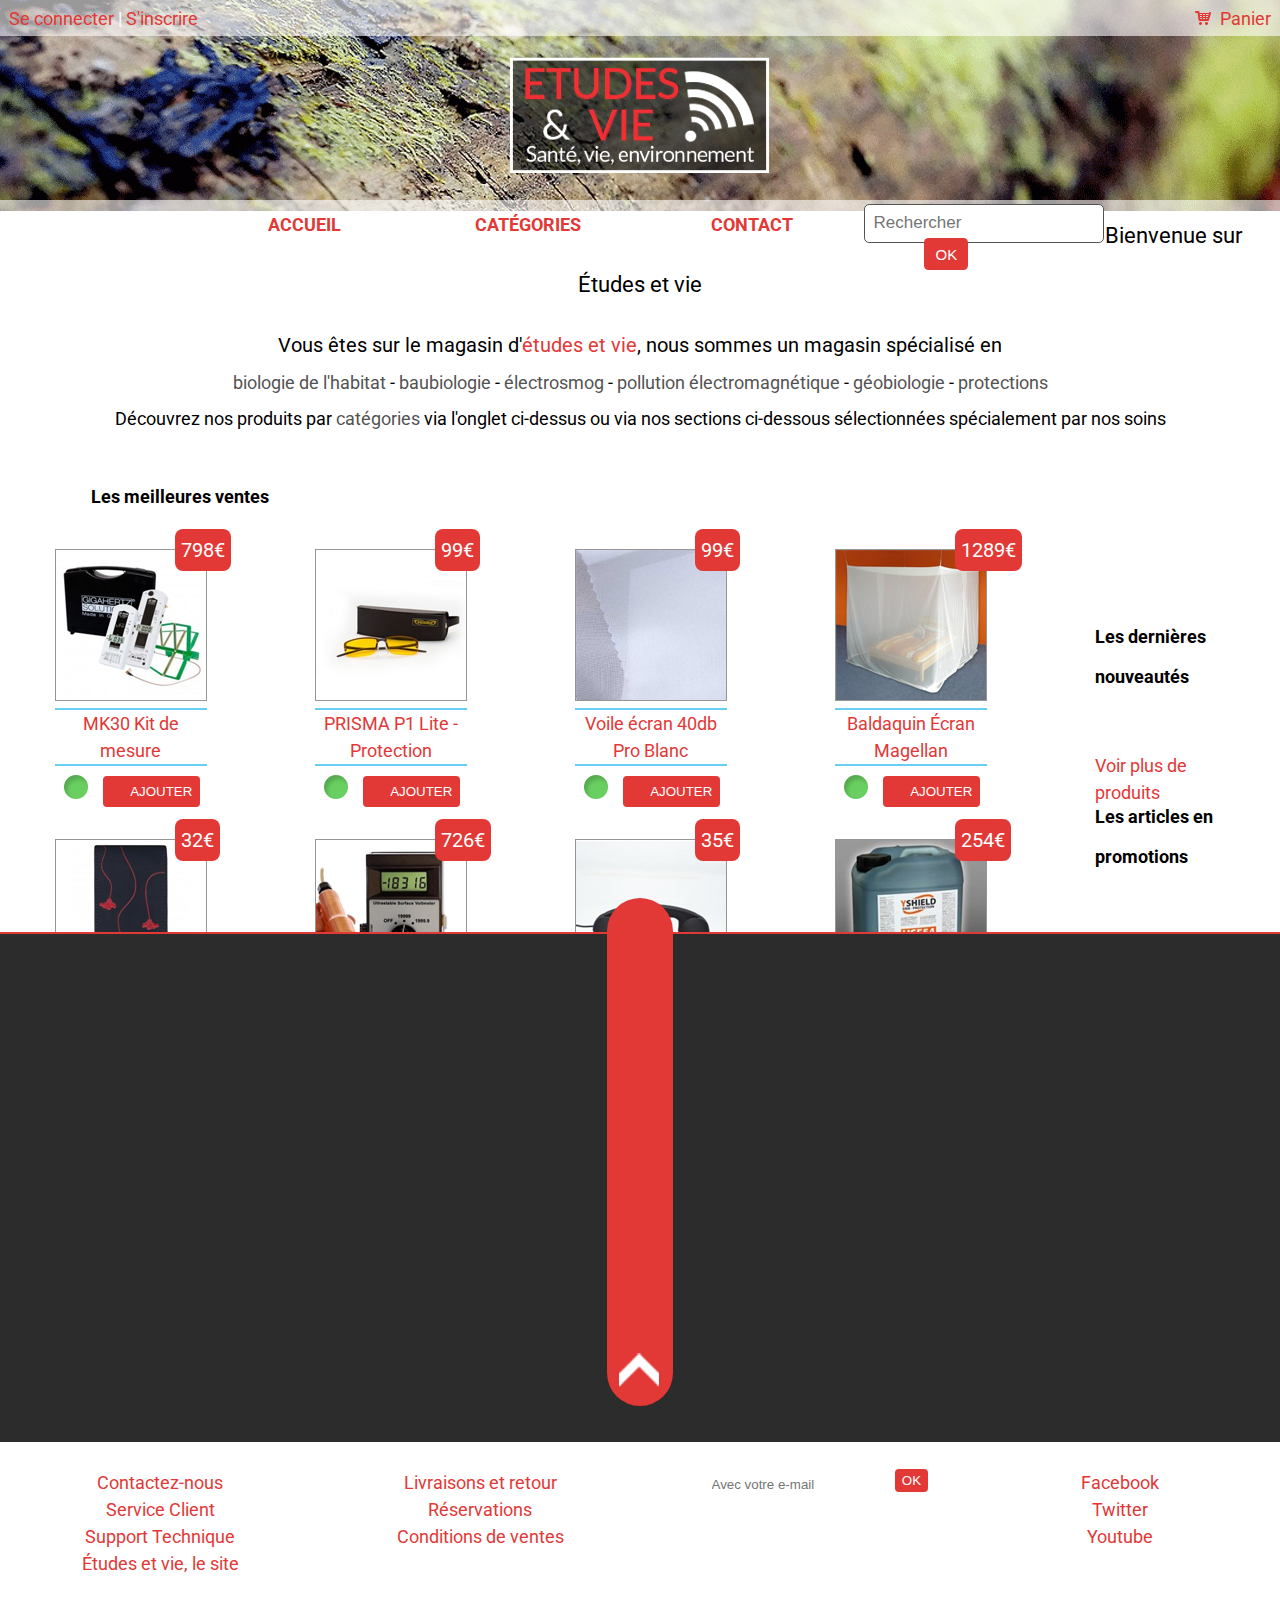
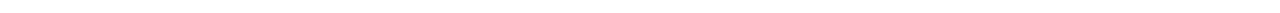
==== commit dbc5c6a4: "Intégration du projet avec HTML5 boilerplate" ====
--- a/html/index.html
+++ b/html/index.html
@@ -6,12 +6,21 @@
     <head>
         <meta charset="utf-8">
         <meta http-equiv="X-UA-Compatible" content="IE=edge">
+        <title></title>
+        <meta name="description" content="">
+        <meta name="viewport" content="width=device-width, initial-scale=1">
+
+        <!-- Place favicon.ico and apple-touch-icon.png in the root directory -->
         <link rel="stylesheet" href="../css/screen.css">
-        <meta name="viewport" content="width=device-width, initial-scale=1">
         <link href='http://fonts.googleapis.com/css?family=Roboto' rel='stylesheet' type='text/css'>
+        <script src="../js/vendor/modernizr-2.6.2.min.js"></script>
         <title>Accueil | Études et vie</title>
     </head>
     <body>
+        <!--[if lt IE 7]>
+            <p class="browsehappy">You are using an <strong>outdated</strong> browser. Please <a href="http://browsehappy.com/">upgrade your browser</a> to improve your experience.</p>
+        <![endif]-->
+
         <header>
             <div class="user">
                 <div class="client connect">
@@ -263,6 +272,21 @@
                 <a href="#" class="linksFooter">Twitter</a>
                 <a href="#" class="linksFooter">Youtube</a>        
             </div>
-        </footer>    
+        </footer>
+
+        <script src="//ajax.googleapis.com/ajax/libs/jquery/1.10.2/jquery.min.js"></script>
+        <script>window.jQuery || document.write('<script src="../js/vendor/jquery-1.10.2.min.js"><\/script>')</script>
+        <script src="../js/plugins.js"></script>
+        <script src="../js/main.js"></script>
+
+        <!-- Google Analytics: change UA-XXXXX-X to be your site's ID. -->
+        <script>
+            (function(b,o,i,l,e,r){b.GoogleAnalyticsObject=l;b[l]||(b[l]=
+            function(){(b[l].q=b[l].q||[]).push(arguments)});b[l].l=+new Date;
+            e=o.createElement(i);r=o.getElementsByTagName(i)[0];
+            e.src='//www.google-analytics.com/analytics.js';
+            r.parentNode.insertBefore(e,r)}(window,document,'script','ga'));
+            ga('create','UA-XXXXX-X');ga('send','pageview');
+        </script>
     </body>
-</html>+</html>
--- a/css/screen.css
+++ b/css/screen.css
@@ -50,18 +50,18 @@
   background-image: url("../img/banNav2.png");
   background-repeat: repeat-x;
   background-color: white; }
-/* line 13, ../scss/screen.scss */
+/* line 12, ../scss/screen.scss */
 body a {
   text-decoration: none;
   color: #e23836; }
-/* line 16, ../scss/screen.scss */
+/* line 15, ../scss/screen.scss */
 body a:hover {
   text-decoration: underline;
   color: #f45b5b; }
-/* line 21, ../scss/screen.scss */
+/* line 20, ../scss/screen.scss */
 body .homeLogo img {
   position: absolute; }
-/* line 25, ../scss/screen.scss */
+/* line 23, ../scss/screen.scss */
 body .submit, body #order {
   padding: 0.3em 0.5em;
   color: white;
@@ -73,10 +73,10 @@
   -ms-border-radius: 0.3em;
   -o-border-radius: 0.3em;
   border-radius: 0.3em; }
-/* line 32, ../scss/screen.scss */
+/* line 30, ../scss/screen.scss */
 body .submit:hover, body #order:hover {
   background-color: #f45b5b; }
-/* line 36, ../scss/screen.scss */
+/* line 34, ../scss/screen.scss */
 body .texte {
   padding: 0.5em;
   -webkit-border-radius: 0.3em;
@@ -85,38 +85,38 @@
   -o-border-radius: 0.3em;
   border-radius: 0.3em;
   border: none; }
-/* line 41, ../scss/screen.scss */
+/* line 39, ../scss/screen.scss */
 body .searchDiv {
   position: relative;
   top: -0.1em; }
-/* line 45, ../scss/screen.scss */
+/* line 43, ../scss/screen.scss */
 body .search {
   position: relative; }
-/* line 48, ../scss/screen.scss */
+/* line 46, ../scss/screen.scss */
 body .into {
   position: absolute;
   cursor: pointer; }
-/* line 54, ../scss/screen.scss */
+/* line 50, ../scss/screen.scss */
 body .add {
   background-image: url("../img/add-26.png");
   background-repeat: no-repeat; }
-/* line 59, ../scss/screen.scss */
+/* line 55, ../scss/screen.scss */
 body .disponibility img {
   padding: 0.5em 0.5em 0 0.5em; }
-/* line 62, ../scss/screen.scss */
+/* line 58, ../scss/screen.scss */
 body .disponibility input {
   float: right;
   text-transform: uppercase;
   margin: 0.75em 0.5em 0 0;
   padding: 0.6em 0.6em 0.6em 2em;
   cursor: pointer; }
-/* line 70, ../scss/screen.scss */
+/* line 66, ../scss/screen.scss */
 body #order {
   padding: 0.5em 1em;
   margin-top: 1em;
   font-size: 16px;
   width: 100%; }
-/* line 77, ../scss/screen.scss */
+/* line 73, ../scss/screen.scss */
 body .titreActuColor {
   background-color: white;
   padding: 0 1em;
@@ -124,49 +124,47 @@
   font-size: 22px; }
 
 /* ESPACE CLIENT */
-/* line 87, ../scss/screen.scss */
+/* line 83, ../scss/screen.scss */
 .user {
   top: 0.01em;
   position: absolute;
   background-color: rgba(255, 255, 255, 0.6);
   color: white;
   border-top: none; }
-/* line 95, ../scss/screen.scss */
+/* line 89, ../scss/screen.scss */
 .user .client {
   float: left;
   padding: 0 0.5em; }
-/* line 99, ../scss/screen.scss */
+/* line 93, ../scss/screen.scss */
 .user .panier {
   float: right; }
-/* line 102, ../scss/screen.scss */
+/* line 96, ../scss/screen.scss */
 .user #cart:before {
   content: url("../img/cart.png");
   padding-right: 0.5em; }
 
 /* MENU */
-/* line 110, ../scss/screen.scss */
+/* line 104, ../scss/screen.scss */
 #menu {
   text-transform: uppercase;
   margin: 11.7em auto 0 auto;
   font-weight: bold;
   position: relative; }
-/* line 116, ../scss/screen.scss */
+/* line 109, ../scss/screen.scss */
 #menu ul {
   list-style-type: none; }
-/* line 118, ../scss/screen.scss */
+/* line 111, ../scss/screen.scss */
 #menu ul .onglets {
   display: block;
   float: left;
-  text-align: center;
-  -padding: 0px 2.6em;
-  -margin: 0px 1em; }
-/* line 125, ../scss/screen.scss */
+  text-align: center; }
+/* line 115, ../scss/screen.scss */
 #menu ul .onglets .onglet {
   padding: 0.7em 0; }
-/* line 129, ../scss/screen.scss */
+/* line 119, ../scss/screen.scss */
 #menu ul #categorie span {
   color: #e23836; }
-/* line 133, ../scss/screen.scss */
+/* line 123, ../scss/screen.scss */
 #menu #drop-down {
   position: absolute;
   display: block;
@@ -182,7 +180,7 @@
   -o-transition: all .3s ease .15s;
   -ms-transition: all .3s ease .15s;
   transition: all .3s ease .15s; }
-/* line 150, ../scss/screen.scss */
+/* line 138, ../scss/screen.scss */
 #menu #drop-down h3 {
   text-transform: none;
   font-weight: lighter;
@@ -192,93 +190,89 @@
   border-bottom: 1px solid #f45b5b;
   font-size: 15px;
   text-align: center; }
-/* line 160, ../scss/screen.scss */
+/* line 148, ../scss/screen.scss */
 #menu #drop-down a {
   display: block;
   text-decoration: none;
   text-transform: none;
   font-size: 12px;
   padding-top: 0.5em; }
-/* line 168, ../scss/screen.scss */
+/* line 156, ../scss/screen.scss */
 #menu #drop-down .nav-column {
   float: left; }
-/* line 173, ../scss/screen.scss */
+/* line 159, ../scss/screen.scss */
 #menu #drop-down .dropdownImg {
   float: left;
   padding: 1em 1em 3em 1em; }
 
-/* line 180, ../scss/screen.scss */
+/* line 166, ../scss/screen.scss */
 #menu > ul > #categorie:hover > #drop-down {
   opacity: 1;
   visibility: visible;
   overflow: visible; }
 
 /* SECTION PRINCIPALE ACCUEIL */
-/* line 187, ../scss/screen.scss */
+/* line 173, ../scss/screen.scss */
 .main {
   /*PAGE PRODUIT */
   /* Panier */
   /* Procédure d'achat */
   /* SECTION PRINCIPALE CATEGORIES */ }
-/* line 190, ../scss/screen.scss */
+/* line 174, ../scss/screen.scss */
 .main .acutality {
   position: relative; }
-/* line 193, ../scss/screen.scss */
+/* line 177, ../scss/screen.scss */
 .main h2 {
   background-repeat: repeat-x;
   line-height: 2.25em; }
-/* line 199, ../scss/screen.scss */
+/* line 181, ../scss/screen.scss */
 .main .titreActu {
   background-color: white;
   padding-right: 1em; }
-/* line 204, ../scss/screen.scss */
+/* line 186, ../scss/screen.scss */
 .main .titres > h2 {
   font-weight: bold;
   margin-top: 2.5em; }
-/* line 209, ../scss/screen.scss */
+/* line 191, ../scss/screen.scss */
 .main #presentation {
   text-align: center; }
-/* line 214, ../scss/screen.scss */
+/* line 193, ../scss/screen.scss */
 .main #presentation #where {
   font-size: 20.3px;
   margin-top: 1em; }
-/* line 218, ../scss/screen.scss */
+/* line 197, ../scss/screen.scss */
 .main #presentation #TitreUn {
   padding: 0 1em;
   text-align: center; }
-/* line 221, ../scss/screen.scss */
+/* line 200, ../scss/screen.scss */
 .main #presentation #TitreUn span {
   padding: 0 1em;
   background-color: white; }
-/* line 226, ../scss/screen.scss */
+/* line 205, ../scss/screen.scss */
 .main #presentation p {
   margin-top: 0.5em; }
-/* line 229, ../scss/screen.scss */
+/* line 208, ../scss/screen.scss */
 .main #presentation .infoVentes {
   color: #535353; }
-/* line 233, ../scss/screen.scss */
-.main #pageCategorie {
-  margin: 0; }
-/* line 237, ../scss/screen.scss */
+/* line 213, ../scss/screen.scss */
 .main #pageCategorie #TitreUn {
   padding: 0 1em;
   text-align: center; }
-/* line 240, ../scss/screen.scss */
+/* line 216, ../scss/screen.scss */
 .main #pageCategorie #TitreUn span {
   padding: 0 1em;
   background-color: white; }
-/* line 246, ../scss/screen.scss */
+/* line 222, ../scss/screen.scss */
 .main .produit {
   margin: 1.5em 2.16em 1em 1.9em;
   position: relative; }
-/* line 250, ../scss/screen.scss */
+/* line 225, ../scss/screen.scss */
 .main .produit .thumbProduit {
   border: 1px solid #969696; }
-/* line 253, ../scss/screen.scss */
+/* line 228, ../scss/screen.scss */
 .main .produit .prix {
   background-color: #e23836;
   color: white;
-  -font-weight: bold;
   -webkit-border-radius: 0.4em;
   -moz-border-radius: 0.4em;
   -ms-border-radius: 0.4em;
@@ -289,39 +283,35 @@
   padding: 0.3em;
   top: -1em;
   left: 6em; }
-/* line 264, ../scss/screen.scss */
+/* line 238, ../scss/screen.scss */
 .main .produit .legend {
   width: 8.444em;
   text-align: center;
   border-top: 2px solid #68cef4;
   border-bottom: 2px solid #68cef4;
   min-height: 3em; }
-/* line 279, ../scss/screen.scss */
+/* line 251, ../scss/screen.scss */
 .main .slider {
   position: relative; }
-/* line 281, ../scss/screen.scss */
+/* line 253, ../scss/screen.scss */
 .main .slider img {
   border: 1px solid #969696;
   float: left; }
-/* line 288, ../scss/screen.scss */
+/* line 257, ../scss/screen.scss */
 .main .slider .small {
   position: absolute;
   top: 20.4em; }
-/* line 291, ../scss/screen.scss */
+/* line 260, ../scss/screen.scss */
 .main .slider .small img {
   margin-right: 0.8em; }
-/* line 296, ../scss/screen.scss */
-.main .descriptionProduit {
-  float: left;
-  position: relative; }
-/* line 300, ../scss/screen.scss */
+/* line 266, ../scss/screen.scss */
 .main .descriptionProduit .nom {
   text-transform: uppercase;
   border-top: 2px solid #68cef4;
   border-bottom: 2px solid #68cef4;
   text-align: center;
   font-weight: bold; }
-/* line 308, ../scss/screen.scss */
+/* line 273, ../scss/screen.scss */
 .main .descriptionProduit .prix {
   background-color: #e23836;
   color: white;
@@ -332,7 +322,7 @@
   border-radius: 0.4em;
   font-size: 20px;
   padding: 0.5em; }
-/* line 322, ../scss/screen.scss */
+/* line 280, ../scss/screen.scss */
 .main .descriptionProduit .breveDescription {
   text-align: center;
   margin: 0.5em 0 1em 0;
@@ -341,52 +331,52 @@
   border-top: 1px solid #969696;
   border-bottom: 1px solid #969696;
   background-color: #e3e3e3; }
-/* line 332, ../scss/screen.scss */
+/* line 290, ../scss/screen.scss */
 .main .tf, .main .tff {
   color: green;
   position: relative;
   top: -0.25em; }
-/* line 338, ../scss/screen.scss */
+/* line 296, ../scss/screen.scss */
 .main .tff {
   color: #ab0000; }
-/* line 343, ../scss/screen.scss */
+/* line 301, ../scss/screen.scss */
 .main .half {
   float: left;
   margin-right: 0.5em; }
-/* line 347, ../scss/screen.scss */
+/* line 304, ../scss/screen.scss */
 .main .half h4 {
   font-weight: bold;
   color: #535353;
   padding: 1em 0 0.5em 0; }
-/* line 353, ../scss/screen.scss */
+/* line 310, ../scss/screen.scss */
 .main .full {
   width: 100%;
   float: left; }
-/* line 360, ../scss/screen.scss */
+/* line 317, ../scss/screen.scss */
 .main #panier #voir {
   display: block; }
-/* line 363, ../scss/screen.scss */
+/* line 320, ../scss/screen.scss */
 .main #panier th {
   background-color: #e3e3e3;
   color: #535353; }
-/* line 369, ../scss/screen.scss */
+/* line 324, ../scss/screen.scss */
 .main #panier td {
   padding: 0.5em 1em 0.5em 0.5em; }
-/* line 372, ../scss/screen.scss */
+/* line 327, ../scss/screen.scss */
 .main #panier .quantity {
   width: 2.5em;
   text-align: center; }
-/* line 379, ../scss/screen.scss */
+/* line 331, ../scss/screen.scss */
 .main #panier .disponibility {
   position: relative;
   top: -0.5em; }
-/* line 382, ../scss/screen.scss */
+/* line 334, ../scss/screen.scss */
 .main #panier .disponibility img {
   padding-left: none; }
-/* line 386, ../scss/screen.scss */
+/* line 338, ../scss/screen.scss */
 .main #panier .articles {
   border-bottom: 1px solid #969696; }
-/* line 388, ../scss/screen.scss */
+/* line 340, ../scss/screen.scss */
 .main #panier .articles input {
   padding: 0.5em 0.75em;
   -webkit-border-radius: 0.5em;
@@ -395,17 +385,17 @@
   -o-border-radius: 0.5em;
   border-radius: 0.5em;
   border: 1px solid #969696; }
-/* line 393, ../scss/screen.scss */
+/* line 345, ../scss/screen.scss */
 .main .prix {
   color: #ab0000; }
-/* line 396, ../scss/screen.scss */
+/* line 348, ../scss/screen.scss */
 .main .total {
   float: right;
   font-weight: bold; }
-/* line 400, ../scss/screen.scss */
+/* line 352, ../scss/screen.scss */
 .main .confirm {
   text-align: center; }
-/* line 403, ../scss/screen.scss */
+/* line 355, ../scss/screen.scss */
 .main .commande {
   padding: 0 0.5em 0.5em 0.5em;
   font-size: 16px;
@@ -416,35 +406,35 @@
   -ms-border-radius: 0.25em;
   -o-border-radius: 0.25em;
   border-radius: 0.25em; }
-/* line 417, ../scss/screen.scss */
+/* line 362, ../scss/screen.scss */
 .main .recap {
   display: block;
   text-align: center;
   font-size: 20px;
   color: #535353; }
-/* line 423, ../scss/screen.scss */
+/* line 368, ../scss/screen.scss */
 .main .strong {
   font-weight: bold; }
-/* line 426, ../scss/screen.scss */
+/* line 371, ../scss/screen.scss */
 .main .sign {
   font-size: 12px;
   text-align: center;
   padding-bottom: 0.5em; }
-/* line 433, ../scss/screen.scss */
+/* line 378, ../scss/screen.scss */
 .main #commandeAdjust {
   margin: 0 auto; }
-/* line 436, ../scss/screen.scss */
+/* line 380, ../scss/screen.scss */
 .main #commandeAdjust #TitreUn {
   padding: 0 1em;
   text-align: center; }
-/* line 439, ../scss/screen.scss */
+/* line 383, ../scss/screen.scss */
 .main #commandeAdjust #TitreUn span {
   padding: 0 1em;
   background-color: white; }
-/* line 445, ../scss/screen.scss */
+/* line 389, ../scss/screen.scss */
 .main .procedureAchat {
   background-color: rgba(248, 90, 89, 0.5); }
-/* line 447, ../scss/screen.scss */
+/* line 391, ../scss/screen.scss */
 .main .procedureAchat li {
   width: 25%;
   float: left;
@@ -452,38 +442,38 @@
   padding: 0.5em 0;
   color: #535353;
   border-bottom: 0.5em solid #969696; }
-/* line 455, ../scss/screen.scss */
+/* line 399, ../scss/screen.scss */
 .main .procedureAchat .actif {
   color: white;
   background-color: #e23836;
   border-bottom: 0.5em solid #535353; }
-/* line 460, ../scss/screen.scss */
+/* line 404, ../scss/screen.scss */
 .main .procedureAchat .old {
   color: #e3e3e3;
   background-color: #f45b5b;
   border-bottom: 0.5em solid #535353; }
-/* line 470, ../scss/screen.scss */
+/* line 411, ../scss/screen.scss */
 .main .coordonees h3 {
   background-image: url("../img/h2Fond.png");
   background-repeat: repeat-x;
   line-height: 2.6em;
   font-size: 20px; }
-/* line 476, ../scss/screen.scss */
+/* line 417, ../scss/screen.scss */
 .main .coordonees h4 {
   font-weight: bold;
   color: #535353;
   padding-bottom: 0.5em; }
-/* line 481, ../scss/screen.scss */
+/* line 422, ../scss/screen.scss */
 .main .coordonees aside {
   line-height: 1em;
   padding-bottom: 1.5em; }
-/* line 485, ../scss/screen.scss */
+/* line 426, ../scss/screen.scss */
 .main .coordonees label, .main .coordonees #crypto {
   font-size: 15px; }
-/* line 489, ../scss/screen.scss */
+/* line 430, ../scss/screen.scss */
 .main .coordonees form label {
   display: block; }
-/* line 492, ../scss/screen.scss */
+/* line 433, ../scss/screen.scss */
 .main .coordonees form input {
   display: block;
   margin-bottom: 0.75em;
@@ -496,38 +486,38 @@
   border-radius: 0.5em;
   border: 1px solid #969696;
   width: 80%; }
-/* line 499, ../scss/screen.scss */
+/* line 440, ../scss/screen.scss */
 .main .coordonees form select {
   margin-bottom: 1.25em; }
-/* line 503, ../scss/screen.scss */
+/* line 444, ../scss/screen.scss */
 .main .coordonees #facturation {
   margin-top: 0.75em; }
-/* line 509, ../scss/screen.scss */
+/* line 450, ../scss/screen.scss */
 .main .categorie {
   margin-top: 1em; }
-/* line 511, ../scss/screen.scss */
+/* line 452, ../scss/screen.scss */
 .main .categorie .links {
   margin: 1em 1em 0 0;
   float: left; }
-/* line 514, ../scss/screen.scss */
+/* line 455, ../scss/screen.scss */
 .main .categorie .links .sousCat {
   margin: 1.5em 0 0.5em 0; }
-/* line 518, ../scss/screen.scss */
+/* line 459, ../scss/screen.scss */
 .main .categorie .sousCat {
   font-weight: bold;
   color: #535353; }
-/* line 522, ../scss/screen.scss */
+/* line 463, ../scss/screen.scss */
 .main .categorie .thumbCategorie {
   border: 1px solid #969696; }
-/* line 527, ../scss/screen.scss */
+/* line 466, ../scss/screen.scss */
 .main .categorie .description {
   min-height: 7em; }
-/* line 530, ../scss/screen.scss */
+/* line 469, ../scss/screen.scss */
 .main .categorie .article {
   float: left;
   width: 12em;
   margin: 0.5em 2.5em 1em 0; }
-/* line 531, ../scss/screen.scss */
+/* line 470, ../scss/screen.scss */
 .main .categorie .article .ImgProdCat {
   float: left;
   margin: 0.4em 0.5em 0 0;
@@ -537,75 +527,75 @@
   -o-border-radius: 0.3em;
   border-radius: 0.3em;
   border: 1px solid #969696; }
-/* line 540, ../scss/screen.scss */
+/* line 479, ../scss/screen.scss */
 .main .categorie .article .cat {
   display: block; }
-/* line 544, ../scss/screen.scss */
+/* line 483, ../scss/screen.scss */
 .main .categorie .article .disponibility img {
   float: left;
   padding-left: 0; }
-/* line 548, ../scss/screen.scss */
+/* line 487, ../scss/screen.scss */
 .main .categorie .article .disponibility .add {
   float: left;
   margin-left: 1em; }
-/* line 555, ../scss/screen.scss */
+/* line 494, ../scss/screen.scss */
 .main .tri {
   background-color: #e3e3e3;
   margin-bottom: 1em; }
-/* line 558, ../scss/screen.scss */
+/* line 497, ../scss/screen.scss */
 .main .tri span, .main .tri legend {
   color: #535353;
   margin-left: 1em; }
-/* line 562, ../scss/screen.scss */
+/* line 501, ../scss/screen.scss */
 .main .tri select, .main .tri legend, .main .tri .critere {
   float: left; }
-/* line 565, ../scss/screen.scss */
+/* line 504, ../scss/screen.scss */
 .main .tri .critere {
   margin-right: 5em; }
-/* line 568, ../scss/screen.scss */
+/* line 507, ../scss/screen.scss */
 .main .tri #select {
   float: right;
   margin: 0.165em 0.265em; }
 
 /* SECTION CONTACT */
-/* line 575, ../scss/screen.scss */
+/* line 514, ../scss/screen.scss */
 .contact {
   /* Connect */ }
-/* line 585, ../scss/screen.scss */
+/* line 515, ../scss/screen.scss */
 .contact h2 {
   text-align: center; }
-/* line 588, ../scss/screen.scss */
+/* line 518, ../scss/screen.scss */
 .contact article.questions {
   padding: 1em 0 3em 0;
   margin: 0 auto; }
-/* line 592, ../scss/screen.scss */
+/* line 522, ../scss/screen.scss */
 .contact article.questions p {
   text-align: center;
   margin-top: 1em; }
-/* line 596, ../scss/screen.scss */
+/* line 526, ../scss/screen.scss */
 .contact article.questions .questions {
   display: block; }
-/* line 603, ../scss/screen.scss */
+/* line 530, ../scss/screen.scss */
 .contact .h-card {
   margin-bottom: 1em; }
-/* line 605, ../scss/screen.scss */
+/* line 532, ../scss/screen.scss */
 .contact .h-card .adresse {
   margin: 1em 0;
   font-weight: bold; }
-/* line 609, ../scss/screen.scss */
+/* line 536, ../scss/screen.scss */
 .contact .h-card .coordonneesInt {
   color: #535353; }
-/* line 613, ../scss/screen.scss */
+/* line 540, ../scss/screen.scss */
 .contact .formulaire {
   margin: 0 auto;
   text-align: center; }
-/* line 617, ../scss/screen.scss */
+/* line 543, ../scss/screen.scss */
 .contact .formulaire p.mdp {
   padding-top: 1em; }
-/* line 620, ../scss/screen.scss */
+/* line 546, ../scss/screen.scss */
 .contact .formulaire form {
   padding-top: 1em; }
-/* line 626, ../scss/screen.scss */
+/* line 549, ../scss/screen.scss */
 .contact .formulaire .formContact {
   display: block;
   padding: 0.5em;
@@ -617,7 +607,7 @@
   -o-border-radius: 0.5em;
   border-radius: 0.5em;
   font-size: 18px; }
-/* line 635, ../scss/screen.scss */
+/* line 557, ../scss/screen.scss */
 .contact .formulaire #contact {
   background-color: #68cef4;
   font-weight: bold;
@@ -626,36 +616,36 @@
   color: #535353;
   text-transform: uppercase;
   font-size: 15px; }
-/* line 643, ../scss/screen.scss */
+/* line 565, ../scss/screen.scss */
 .contact .formulaire #contact:hover {
   background-color: #b2d9cd; }
-/* line 648, ../scss/screen.scss */
+/* line 570, ../scss/screen.scss */
 .contact .formulaire .contact p {
   padding-top: 1em; }
-/* line 655, ../scss/screen.scss */
+/* line 577, ../scss/screen.scss */
 .contact .connect {
   padding-bottom: 1em; }
-/* line 659, ../scss/screen.scss */
+/* line 581, ../scss/screen.scss */
 .contact #mdp {
   margin: 1.5em 0 0.5em 0; }
 
-/* line 665, ../scss/screen.scss */
+/* line 587, ../scss/screen.scss */
 footer {
   background-color: #2c2c2c;
   border-top: 2px solid #e23836;
   position: relative;
   margin-top: 3em; }
-/* line 674, ../scss/screen.scss */
+/* line 592, ../scss/screen.scss */
 footer .titreFooter {
   text-transform: uppercase;
   color: white; }
-/* line 679, ../scss/screen.scss */
+/* line 596, ../scss/screen.scss */
 footer .infos {
   float: left; }
-/* line 682, ../scss/screen.scss */
+/* line 598, ../scss/screen.scss */
 footer .infos a {
   display: block; }
-/* line 686, ../scss/screen.scss */
+/* line 602, ../scss/screen.scss */
 footer .footerLogo {
   position: relative;
   top: -2em;
@@ -669,7 +659,7 @@
   -o-border-radius: 2em;
   border-radius: 2em; }
 
-/* line 699, ../scss/screen.scss */
+/* line 615, ../scss/screen.scss */
 #menu:after, .main:after, .titres:after, footer:after, .quoi:after .user:after, .links:after, .contact:after, .formulaire:after, #drop-down:after, #presentation:after, .actuality:after, .procedureAchat:after, .tri:after, .slider:after {
   content: '';
   clear: both;
@@ -688,173 +678,190 @@
     left: 0;
     bottom: 0;
     right: 0; } }
+@media only screen and (min-width: 320px) {
+  /* line 15, ../scss/_mediaQueries.scss */
+  .slider {
+    width: 17em;
+    margin: 0 auto; }
+
+  /* line 19, ../scss/_mediaQueries.scss */
+  .imgProduit {
+    margin: 1em 0 8em 0;
+    max-width: 286px; }
+
+  /* line 23, ../scss/_mediaQueries.scss */
+  .imgProduitSmall {
+    max-width: 84px;
+    position: relative;
+    top: -2em; } }
 @media only screen and (min-width: 320px) and (max-width: 500px) {
   /* Bannière et menu */
-  /* line 22, ../scss/_mediaQueries.scss */
+  /* line 32, ../scss/_mediaQueries.scss */
   #menu {
     width: 100%; }
-  /* line 25, ../scss/_mediaQueries.scss */
+  /* line 35, ../scss/_mediaQueries.scss */
   #menu ul li {
     width: 33%; }
-  /* line 29, ../scss/_mediaQueries.scss */
+  /* line 39, ../scss/_mediaQueries.scss */
   #menu .searchDiv {
     width: 100%;
     margin: 1em 0 0 0; }
-  /* line 32, ../scss/_mediaQueries.scss */
+  /* line 42, ../scss/_mediaQueries.scss */
   #menu .searchDiv .texte {
     border: 1px solid #535353;
     width: 16em;
     font-size: 17px; }
-  /* line 37, ../scss/_mediaQueries.scss */
+  /* line 47, ../scss/_mediaQueries.scss */
   #menu .searchDiv .into {
     padding: 0.5em 0.75em;
     top: 0.01em;
     left: -3.5em; }
 
-  /* line 44, ../scss/_mediaQueries.scss */
+  /* line 54, ../scss/_mediaQueries.scss */
   h2 {
     font-size: 18px;
     text-align: center; }
 
   /* Drop Down */
-  /* line 49, ../scss/_mediaQueries.scss */
+  /* line 59, ../scss/_mediaQueries.scss */
   #drop-down {
     width: 100%;
     left: 0; }
-  /* line 52, ../scss/_mediaQueries.scss */
+  /* line 62, ../scss/_mediaQueries.scss */
   #drop-down .dropdownImg {
     visibility: hidden;
     position: absolute; }
-  /* line 56, ../scss/_mediaQueries.scss */
+  /* line 66, ../scss/_mediaQueries.scss */
   #drop-down .nav-column {
-    width: 20%;
-    padding: 0 0.5em 1em 0.5em; }
+    width: 17%;
+    font-size: 12px;
+    padding: 0 1.5em 1em 0.5em; }
 
   /*Accueil*/
-  /* line 62, ../scss/_mediaQueries.scss */
+  /* line 73, ../scss/_mediaQueries.scss */
   .main {
     margin-top: 1em; }
-  /* line 65, ../scss/_mediaQueries.scss */
+  /* line 76, ../scss/_mediaQueries.scss */
   .main #presentation {
     margin: 0 0.5em; }
-  /* line 68, ../scss/_mediaQueries.scss */
+  /* line 79, ../scss/_mediaQueries.scss */
   .main .produit {
     width: 8.5em;
     margin: 2em auto; }
 
   /*Contact*/
-  /* line 74, ../scss/_mediaQueries.scss */
+  /* line 85, ../scss/_mediaQueries.scss */
   .contact {
     margin-top: 1em;
     padding: 0 0.75em; }
-  /* line 78, ../scss/_mediaQueries.scss */
+  /* line 89, ../scss/_mediaQueries.scss */
   .contact .formulaire input {
     width: 80%;
     text-align: center; }
-  /* line 83, ../scss/_mediaQueries.scss */
+  /* line 94, ../scss/_mediaQueries.scss */
   .contact #message, .contact .formContact {
     width: 80%; }
-  /* line 86, ../scss/_mediaQueries.scss */
+  /* line 97, ../scss/_mediaQueries.scss */
   .contact .adresse {
     margin-top: 1em; }
 
   /* Categorie */
-  /* line 91, ../scss/_mediaQueries.scss */
+  /* line 102, ../scss/_mediaQueries.scss */
   #pageCategorie {
     text-align: center;
     padding: 0 0.75em; }
 
-  /* line 95, ../scss/_mediaQueries.scss */
+  /* line 106, ../scss/_mediaQueries.scss */
   .links {
     text-align: center;
     width: 100%; }
-  /* line 98, ../scss/_mediaQueries.scss */
+  /* line 109, ../scss/_mediaQueries.scss */
   .links .tri > span {
     float: left;
     margin-top: 0.25em; }
-  /* line 102, ../scss/_mediaQueries.scss */
+  /* line 113, ../scss/_mediaQueries.scss */
   .links .tri {
     width: 100%;
     font-size: 12px; }
 
   /* Page produit */
-  /* line 108, ../scss/_mediaQueries.scss */
+  /* line 119, ../scss/_mediaQueries.scss */
   .slider {
     width: 17em;
     margin: 0 auto; }
 
-  /* line 112, ../scss/_mediaQueries.scss */
+  /* line 123, ../scss/_mediaQueries.scss */
   .imgProduit {
     margin: 1em 0 8em 0;
     max-width: 286px; }
 
-  /* line 116, ../scss/_mediaQueries.scss */
+  /* line 127, ../scss/_mediaQueries.scss */
   .imgProduitSmall {
     max-width: 84px;
     position: relative;
     top: -2em; }
 
-  /* line 121, ../scss/_mediaQueries.scss */
+  /* line 132, ../scss/_mediaQueries.scss */
   #presentation {
     text-align: center; }
-  /* line 122, ../scss/_mediaQueries.scss */
+  /* line 133, ../scss/_mediaQueries.scss */
   #presentation > h2 {
     margin-top: 1em; }
 
-  /* line 128, ../scss/_mediaQueries.scss */
+  /* line 139, ../scss/_mediaQueries.scss */
   .descriptionProduit .nom {
     margin: 0.5em 0 1em 0; }
-  /* line 131, ../scss/_mediaQueries.scss */
+  /* line 142, ../scss/_mediaQueries.scss */
   .descriptionProduit .prix {
     display: block;
     width: 10em;
     margin: 0 auto 0.75em auto; }
 
-  /* line 137, ../scss/_mediaQueries.scss */
+  /* line 148, ../scss/_mediaQueries.scss */
   .titres {
     text-align: center;
     padding: 0 0.75em; }
 
   /* Panier */
-  /* line 142, ../scss/_mediaQueries.scss */
+  /* line 153, ../scss/_mediaQueries.scss */
   .commande {
     width: 17em;
     margin: 0 auto; }
 
-  /* line 146, ../scss/_mediaQueries.scss */
+  /* line 157, ../scss/_mediaQueries.scss */
   #panier {
     width: 100%;
     margin-top: 1em;
     font-size: 14px; }
-  /* line 150, ../scss/_mediaQueries.scss */
+  /* line 161, ../scss/_mediaQueries.scss */
   #panier th {
     padding: 0 0.4em; }
 
-  /* line 154, ../scss/_mediaQueries.scss */
+  /* line 165, ../scss/_mediaQueries.scss */
   .procedureAchat {
     font-size: 13px; }
 
-  /* line 157, ../scss/_mediaQueries.scss */
+  /* line 168, ../scss/_mediaQueries.scss */
   .coordonees {
     width: 17em;
     margin: 0 auto; }
-  /* line 160, ../scss/_mediaQueries.scss */
+  /* line 171, ../scss/_mediaQueries.scss */
   .coordonees h3 {
     margin-top: 0.75em; }
 
   /* Footer */
-  /* line 166, ../scss/_mediaQueries.scss */
+  /* line 177, ../scss/_mediaQueries.scss */
   footer .infos {
     width: 100%;
     text-align: center;
     padding-bottom: 1.5em; } }
 @media only screen and (min-width: 500px) and (max-width: 800px) {
-  /* line 175, ../scss/_mediaQueries.scss */
+  /* line 186, ../scss/_mediaQueries.scss */
   .user {
     width: 100%;
     padding: 0.25em 0; }
 
-  /* line 179, ../scss/_mediaQueries.scss */
+  /* line 190, ../scss/_mediaQueries.scss */
   .homeLogo img {
     margin: 3em auto 0 auto;
     top: 0;
@@ -862,100 +869,133 @@
     bottom: 0;
     right: 0; }
 
-  /* line 183, ../scss/_mediaQueries.scss */
+  /* line 194, ../scss/_mediaQueries.scss */
   #menu {
     width: 100%; }
-  /* line 186, ../scss/_mediaQueries.scss */
+  /* line 197, ../scss/_mediaQueries.scss */
   #menu ul li {
     width: 33%; }
-  /* line 190, ../scss/_mediaQueries.scss */
+  /* line 201, ../scss/_mediaQueries.scss */
   #menu .searchDiv {
     width: 100%;
     margin: 1em 0 0 0; }
-  /* line 193, ../scss/_mediaQueries.scss */
+  /* line 204, ../scss/_mediaQueries.scss */
   #menu .searchDiv .texte {
     border: 1px solid #535353;
     width: 16em;
     font-size: 17px; }
-  /* line 198, ../scss/_mediaQueries.scss */
+  /* line 209, ../scss/_mediaQueries.scss */
   #menu .searchDiv .into {
     padding: 0.5em 0.75em;
     top: 0.01em;
     left: -3.5em; }
 
-  /* line 205, ../scss/_mediaQueries.scss */
+  /* line 216, ../scss/_mediaQueries.scss */
   h2 {
     font-size: 18px;
     text-align: center; }
 
   /* Drop Down */
-  /* line 210, ../scss/_mediaQueries.scss */
+  /* line 221, ../scss/_mediaQueries.scss */
   #drop-down {
     width: 100%;
     left: 0; }
-  /* line 213, ../scss/_mediaQueries.scss */
+  /* line 224, ../scss/_mediaQueries.scss */
   #drop-down .dropdownImg {
     visibility: hidden;
     position: absolute; }
-  /* line 217, ../scss/_mediaQueries.scss */
+  /* line 228, ../scss/_mediaQueries.scss */
   #drop-down .nav-column {
-    width: 20%;
+    width: 18%;
+    font-size: 13px;
     padding: 0 1em 1em 1em; }
 
   /* Contact */
-  /* line 223, ../scss/_mediaQueries.scss */
+  /* line 235, ../scss/_mediaQueries.scss */
   .formulaire {
     width: 60%; }
-  /* line 225, ../scss/_mediaQueries.scss */
+  /* line 237, ../scss/_mediaQueries.scss */
   .formulaire .formContact {
     width: 80%; }
 
   /* Panier */
-  /* line 230, ../scss/_mediaQueries.scss */
+  /* line 242, ../scss/_mediaQueries.scss */
   .commande {
     width: 20em;
     margin: 2em auto 1em auto; }
 
-  /* line 234, ../scss/_mediaQueries.scss */
+  /* line 246, ../scss/_mediaQueries.scss */
   #panier {
     width: 100%;
     font-size: 17px; }
-  /* line 237, ../scss/_mediaQueries.scss */
+  /* line 249, ../scss/_mediaQueries.scss */
   #panier th {
     padding: 0 0.5em; }
 
-  /* line 241, ../scss/_mediaQueries.scss */
+  /* line 253, ../scss/_mediaQueries.scss */
   .total {
     padding-right: 1em; }
 
-  /* line 244, ../scss/_mediaQueries.scss */
+  /* line 256, ../scss/_mediaQueries.scss */
   .procedureAchat {
     font-size: 16px; }
 
-  /* line 247, ../scss/_mediaQueries.scss */
+  /* line 259, ../scss/_mediaQueries.scss */
   .coordonees {
     width: 17em;
     margin: 0 auto; }
-  /* line 250, ../scss/_mediaQueries.scss */
+  /* line 262, ../scss/_mediaQueries.scss */
   .coordonees h3 {
-    margin-top: 0.75em; } }
+    margin-top: 0.75em; }
+
+  /* line 266, ../scss/_mediaQueries.scss */
+  .descriptionProduit {
+    width: 17em;
+    text-align: center;
+    margin: 0 auto; }
+  /* line 270, ../scss/_mediaQueries.scss */
+  .descriptionProduit .nom {
+    margin: 0.5em 0 1em 0; }
+  /* line 273, ../scss/_mediaQueries.scss */
+  .descriptionProduit .prix {
+    display: block;
+    width: 10em;
+    margin: 0 auto 0.75em auto; }
+
+  /* line 279, ../scss/_mediaQueries.scss */
+  #pageCategorie {
+    text-align: center;
+    padding: 0 0.75em; }
+
+  /* line 283, ../scss/_mediaQueries.scss */
+  .links {
+    text-align: center;
+    width: 100%; }
+  /* line 286, ../scss/_mediaQueries.scss */
+  .links .tri > span {
+    float: left;
+    margin-top: 0.25em; }
+  /* line 290, ../scss/_mediaQueries.scss */
+  .links .tri {
+    width: 100%;
+    font-size: 12px; } }
 @media only screen and (min-width: 500px) and (max-width: 950px) {
   /* Accueil */
-  /* line 258, ../scss/_mediaQueries.scss */
+  /* line 299, ../scss/_mediaQueries.scss */
   .titres {
     padding: 0 0.75em;
     width: 26em;
     margin: 0 auto; }
-  /* line 262, ../scss/_mediaQueries.scss */
+  /* line 303, ../scss/_mediaQueries.scss */
   .titres .produit {
     float: left;
     margin-top: 1.75em; }
-  /* line 266, ../scss/_mediaQueries.scss */
+  /* line 307, ../scss/_mediaQueries.scss */
   .titres .plus {
     margin-left: 8em; }
 
   /* Footer */
-  /* line 272, ../scss/_mediaQueries.scss */
+  /* line 313, ../scss/_mediaQueries.scss */
   footer .infos {
     width: 50%;
     text-align: center;
@@ -963,217 +1003,358 @@
     min-height: 8em; } }
 @media only screen and (min-width: 950px) and (max-width: 1200px) {
   /* Accueil */
-  /* line 283, ../scss/_mediaQueries.scss */
+  /* line 324, ../scss/_mediaQueries.scss */
   .titres {
     padding: 0 0.75em;
     margin: 0 auto;
     width: 51em; }
-  /* line 287, ../scss/_mediaQueries.scss */
+  /* line 328, ../scss/_mediaQueries.scss */
   .titres .produit {
     float: left;
     margin-top: 1.75em; }
-  /* line 291, ../scss/_mediaQueries.scss */
+  /* line 332, ../scss/_mediaQueries.scss */
   .titres .plus {
     margin-left: 2em;
     width: 15em; }
-  /* line 295, ../scss/_mediaQueries.scss */
+  /* line 336, ../scss/_mediaQueries.scss */
   .titres h2 {
     margin-left: 2em; }
 
-  /* line 299, ../scss/_mediaQueries.scss */
-  #presentation {
-    width: 51em;
-    margin: 0 auto; }
-
-  /* line 304, ../scss/_mediaQueries.scss */
+  /* line 345, ../scss/_mediaQueries.scss */
   footer .infos {
     width: 25%;
     text-align: center;
     padding-bottom: 1.5em;
     min-height: 8em; } }
 @media only screen and (min-width: 950px) {
-  /* line 314, ../scss/_mediaQueries.scss */
+  /* line 355, ../scss/_mediaQueries.scss */
   footer .infos {
     width: 25%;
     text-align: center;
     padding-bottom: 1.5em;
     min-height: 8em; } }
 @media only screen and (min-width: 800px) and (max-width: 950px) {
-  /* line 324, ../scss/_mediaQueries.scss */
+  /* line 365, ../scss/_mediaQueries.scss */
   .titres h2 {
     margin-left: 2em; } }
 @media only screen and (min-width: 800px) and (max-width: 1200px) {
-  /* line 330, ../scss/_mediaQueries.scss */
+  /* line 371, ../scss/_mediaQueries.scss */
   #menu {
     width: 100%; }
-  /* line 333, ../scss/_mediaQueries.scss */
+  /* line 374, ../scss/_mediaQueries.scss */
   #menu ul li {
     width: 25%; }
 
   /* Drop Down */
-  /* line 339, ../scss/_mediaQueries.scss */
+  /* line 380, ../scss/_mediaQueries.scss */
   #drop-down {
     width: 100%;
     left: 0; }
-  /* line 342, ../scss/_mediaQueries.scss */
+  /* line 383, ../scss/_mediaQueries.scss */
   #drop-down .dropdownImg {
     visibility: hidden;
     position: absolute; }
-  /* line 346, ../scss/_mediaQueries.scss */
+  /* line 387, ../scss/_mediaQueries.scss */
   #drop-down .nav-column {
     width: 20%;
     padding: 0 1em 1em 1em; }
 
-  /* line 351, ../scss/_mediaQueries.scss */
+  /* line 392, ../scss/_mediaQueries.scss */
   .question {
     text-align: center; }
 
   /* Panier */
-  /* line 355, ../scss/_mediaQueries.scss */
+  /* line 396, ../scss/_mediaQueries.scss */
   .commande {
     width: 20em;
-    margin: 2em auto 1em auto; } }
+    margin: 2em auto 1em auto; }
+
+  /* Page Produit */
+  /* line 401, ../scss/_mediaQueries.scss */
+  .descriptionProduit {
+    float: left;
+    width: 40%;
+    position: relative;
+    top: 3em; }
+  /* line 406, ../scss/_mediaQueries.scss */
+  .descriptionProduit .prix {
+    position: absolute;
+    top: -0.75em;
+    left: 13em;
+    -webkit-transform: rotate(15deg);
+    -ms-transform: rotate(15deg);
+    -o-transform: rotate(15deg);
+    -moz-transform: rotate(15deg); }
+
+  /* line 416, ../scss/_mediaQueries.scss */
+  .slider {
+    float: left;
+    width: 47%;
+    position: relative;
+    left: 4em;
+    margin: 2em 2em 0 0; }
+
+  /* line 423, ../scss/_mediaQueries.scss */
+  .presentationProduit {
+    width: 40em;
+    margin: 0 auto; }
+
+  /* line 427, ../scss/_mediaQueries.scss */
+  #pageCategorie {
+    text-align: center;
+    padding: 0 0.75em; }
+
+  /* line 431, ../scss/_mediaQueries.scss */
+  .links {
+    text-align: center;
+    width: 100%; }
+  /* line 434, ../scss/_mediaQueries.scss */
+  .links .tri > span {
+    float: left;
+    margin-top: 0.25em; }
+  /* line 438, ../scss/_mediaQueries.scss */
+  .links .tri {
+    width: 100%;
+    font-size: 12px; } }
 @media only screen and (min-width: 800px) {
-  /* line 362, ../scss/_mediaQueries.scss */
+  /* line 446, ../scss/_mediaQueries.scss */
   .searchDiv .texte {
     border: 1px solid #535353;
     font-size: 17px;
     position: relative;
     top: -0.3em; }
-  /* line 368, ../scss/_mediaQueries.scss */
+  /* line 452, ../scss/_mediaQueries.scss */
   .searchDiv .into {
     padding: 0.5em 0.75em;
     font-size: 15px;
     top: -0.65em;
     left: -3.45em; }
 
-  /* line 376, ../scss/_mediaQueries.scss */
+  /* line 460, ../scss/_mediaQueries.scss */
   #presentation h2 {
     margin-top: 2em; }
 
-  /* line 381, ../scss/_mediaQueries.scss */
+  /* line 465, ../scss/_mediaQueries.scss */
   .formulaire .formContact {
     width: 20em; }
 
-  /* line 386, ../scss/_mediaQueries.scss */
+  /* line 470, ../scss/_mediaQueries.scss */
   #panier {
     width: 100%;
     margin: 0 auto;
     font-size: 17px; }
-  /* line 390, ../scss/_mediaQueries.scss */
+  /* line 474, ../scss/_mediaQueries.scss */
   #panier th {
     padding: 0 0.5em; }
 
-  /* line 394, ../scss/_mediaQueries.scss */
+  /* line 478, ../scss/_mediaQueries.scss */
   .total {
     padding-right: 1em; }
 
-  /* line 397, ../scss/_mediaQueries.scss */
+  /* line 481, ../scss/_mediaQueries.scss */
   .procedureAchat {
     width: 100%;
     margin: 0 auto;
     font-size: 16px; }
 
-  /* line 402, ../scss/_mediaQueries.scss */
+  /* line 486, ../scss/_mediaQueries.scss */
   #commandeAdjust {
     width: 80%; }
 
-  /* line 405, ../scss/_mediaQueries.scss */
+  /* line 489, ../scss/_mediaQueries.scss */
   .coordonees {
     width: 47%;
     float: left;
     margin-left: 0.75em; }
-  /* line 409, ../scss/_mediaQueries.scss */
+  /* line 493, ../scss/_mediaQueries.scss */
   .coordonees h3 {
     margin-top: 0.75em; } }
 @media only screen and (min-width: 1200px) and (max-width: 1500px) {
-  /* line 415, ../scss/_mediaQueries.scss */
+  /* line 499, ../scss/_mediaQueries.scss */
   #menu {
     width: 70%; }
-  /* line 418, ../scss/_mediaQueries.scss */
+  /* line 502, ../scss/_mediaQueries.scss */
   #menu ul li {
     width: 25%; }
 
-  /* line 423, ../scss/_mediaQueries.scss */
-  #presentation {
-    width: 51em;
-    margin: 0 auto; }
-
-  /* line 427, ../scss/_mediaQueries.scss */
+  /* line 511, ../scss/_mediaQueries.scss */
   .titres {
     padding: 0 0.75em;
     margin: 0 auto;
     width: 65em; }
-  /* line 431, ../scss/_mediaQueries.scss */
+  /* line 515, ../scss/_mediaQueries.scss */
   .titres .produit {
     float: left;
     margin: 1.75em 6em 0 0; }
-  /* line 435, ../scss/_mediaQueries.scss */
+  /* line 519, ../scss/_mediaQueries.scss */
   .titres .plus {
     width: 15em;
     position: relative;
     top: 13em; }
-  /* line 440, ../scss/_mediaQueries.scss */
+  /* line 524, ../scss/_mediaQueries.scss */
   .titres h2 {
     margin-left: 2em; }
 
-  /* line 444, ../scss/_mediaQueries.scss */
+  /* line 528, ../scss/_mediaQueries.scss */
   #drop-down {
     width: 125%;
     left: -6em; }
-  /* line 447, ../scss/_mediaQueries.scss */
+  /* line 531, ../scss/_mediaQueries.scss */
   #drop-down .nav-column {
     width: 19%;
     float: left;
     padding: 1em 0; }
 
-  /* line 453, ../scss/_mediaQueries.scss */
+  /* line 537, ../scss/_mediaQueries.scss */
   .commande {
     width: 20em;
-    margin: 2em auto 1em auto; } }
+    margin: 2em auto 1em auto; }
+
+  /* Page Produit */
+  /* line 542, ../scss/_mediaQueries.scss */
+  .descriptionProduit {
+    float: left;
+    width: 40%;
+    position: relative;
+    top: 3em; }
+  /* line 547, ../scss/_mediaQueries.scss */
+  .descriptionProduit .prix {
+    position: absolute;
+    top: -0.75em;
+    left: 13em;
+    -webkit-transform: rotate(15deg);
+    -ms-transform: rotate(15deg);
+    -o-transform: rotate(15deg);
+    -moz-transform: rotate(15deg); }
+
+  /* line 557, ../scss/_mediaQueries.scss */
+  .slider {
+    float: left;
+    width: 47%;
+    position: relative;
+    left: 4em;
+    margin: 2em 2em 0 0; }
+
+  /* line 564, ../scss/_mediaQueries.scss */
+  .presentationProduit {
+    width: 40em;
+    margin: 0 auto; }
+
+  /* line 568, ../scss/_mediaQueries.scss */
+  #pageCategorie {
+    text-align: left;
+    padding: 0 0.75em;
+    width: 30em;
+    margin: 0 auto; }
+  /* line 573, ../scss/_mediaQueries.scss */
+  #pageCategorie .thumbCategorie {
+    float: left;
+    margin-right: 1.5em; }
+
+  /* line 578, ../scss/_mediaQueries.scss */
+  .links {
+    text-align: center;
+    width: 100%; }
+  /* line 581, ../scss/_mediaQueries.scss */
+  .links .tri > span {
+    float: left;
+    margin-top: 0.25em; }
+  /* line 585, ../scss/_mediaQueries.scss */
+  .links .tri {
+    width: 100%;
+    font-size: 15px; } }
 @media only screen and (min-width: 1500px) {
-  /* line 460, ../scss/_mediaQueries.scss */
+  /* line 593, ../scss/_mediaQueries.scss */
   #menu {
     width: 55%; }
-  /* line 463, ../scss/_mediaQueries.scss */
+  /* line 596, ../scss/_mediaQueries.scss */
   #menu ul li {
     width: 25%; }
 
-  /* line 468, ../scss/_mediaQueries.scss */
-  #presentation {
-    width: 51em;
-    margin: 0 auto; }
-
-  /* line 472, ../scss/_mediaQueries.scss */
+  /* line 605, ../scss/_mediaQueries.scss */
   .titres {
     padding: 0 0.75em;
     margin: 0 auto;
     width: 70em; }
-  /* line 476, ../scss/_mediaQueries.scss */
+  /* line 609, ../scss/_mediaQueries.scss */
   .titres .produit {
     float: left;
     margin: 1.75em 6em 0 0; }
-  /* line 480, ../scss/_mediaQueries.scss */
+  /* line 613, ../scss/_mediaQueries.scss */
   .titres .plus {
     width: 15em;
     position: relative;
     top: 13em; }
-  /* line 485, ../scss/_mediaQueries.scss */
+  /* line 618, ../scss/_mediaQueries.scss */
   .titres h2 {
     margin-left: 2em; }
 
   /* Drop Down */
-  /* line 490, ../scss/_mediaQueries.scss */
+  /* line 623, ../scss/_mediaQueries.scss */
   #drop-down {
     width: 130%;
     left: -9em; }
-  /* line 493, ../scss/_mediaQueries.scss */
+  /* line 626, ../scss/_mediaQueries.scss */
   #drop-down .nav-column {
     width: 19%;
     float: left;
     padding: 1em 0; }
 
-  /* line 499, ../scss/_mediaQueries.scss */
+  /* line 632, ../scss/_mediaQueries.scss */
   .commande {
     width: 20em;
-    margin: 2em auto 1em auto; } }
+    margin: 2em auto 1em auto; }
+
+  /* Page Produit */
+  /* line 638, ../scss/_mediaQueries.scss */
+  .descriptionProduit {
+    float: left;
+    width: 40%;
+    position: relative;
+    top: 3em; }
+  /* line 643, ../scss/_mediaQueries.scss */
+  .descriptionProduit .prix {
+    position: absolute;
+    top: -0.75em;
+    left: 13em;
+    -webkit-transform: rotate(15deg);
+    -ms-transform: rotate(15deg);
+    -o-transform: rotate(15deg);
+    -moz-transform: rotate(15deg); }
+
+  /* line 653, ../scss/_mediaQueries.scss */
+  .slider {
+    float: left;
+    width: 47%;
+    position: relative;
+    left: 4em;
+    margin: 2em 2em 0 0; }
+
+  /* line 660, ../scss/_mediaQueries.scss */
+  .presentationProduit {
+    width: 40em;
+    margin: 0 auto; }
+
+  /* line 664, ../scss/_mediaQueries.scss */
+  #pageCategorie {
+    text-align: left;
+    padding: 0 0.75em;
+    width: 30em;
+    margin: 0 auto; }
+  /* line 669, ../scss/_mediaQueries.scss */
+  #pageCategorie .thumbCategorie {
+    float: left;
+    margin-right: 1.5em; }
+
+  /* line 674, ../scss/_mediaQueries.scss */
+  .links {
+    text-align: center;
+    width: 100%; }
+  /* line 677, ../scss/_mediaQueries.scss */
+  .links .tri > span {
+    float: left;
+    margin-top: 0.25em; }
+  /* line 681, ../scss/_mediaQueries.scss */
+  .links .tri {
+    width: 100%;
+    font-size: 15px; } }
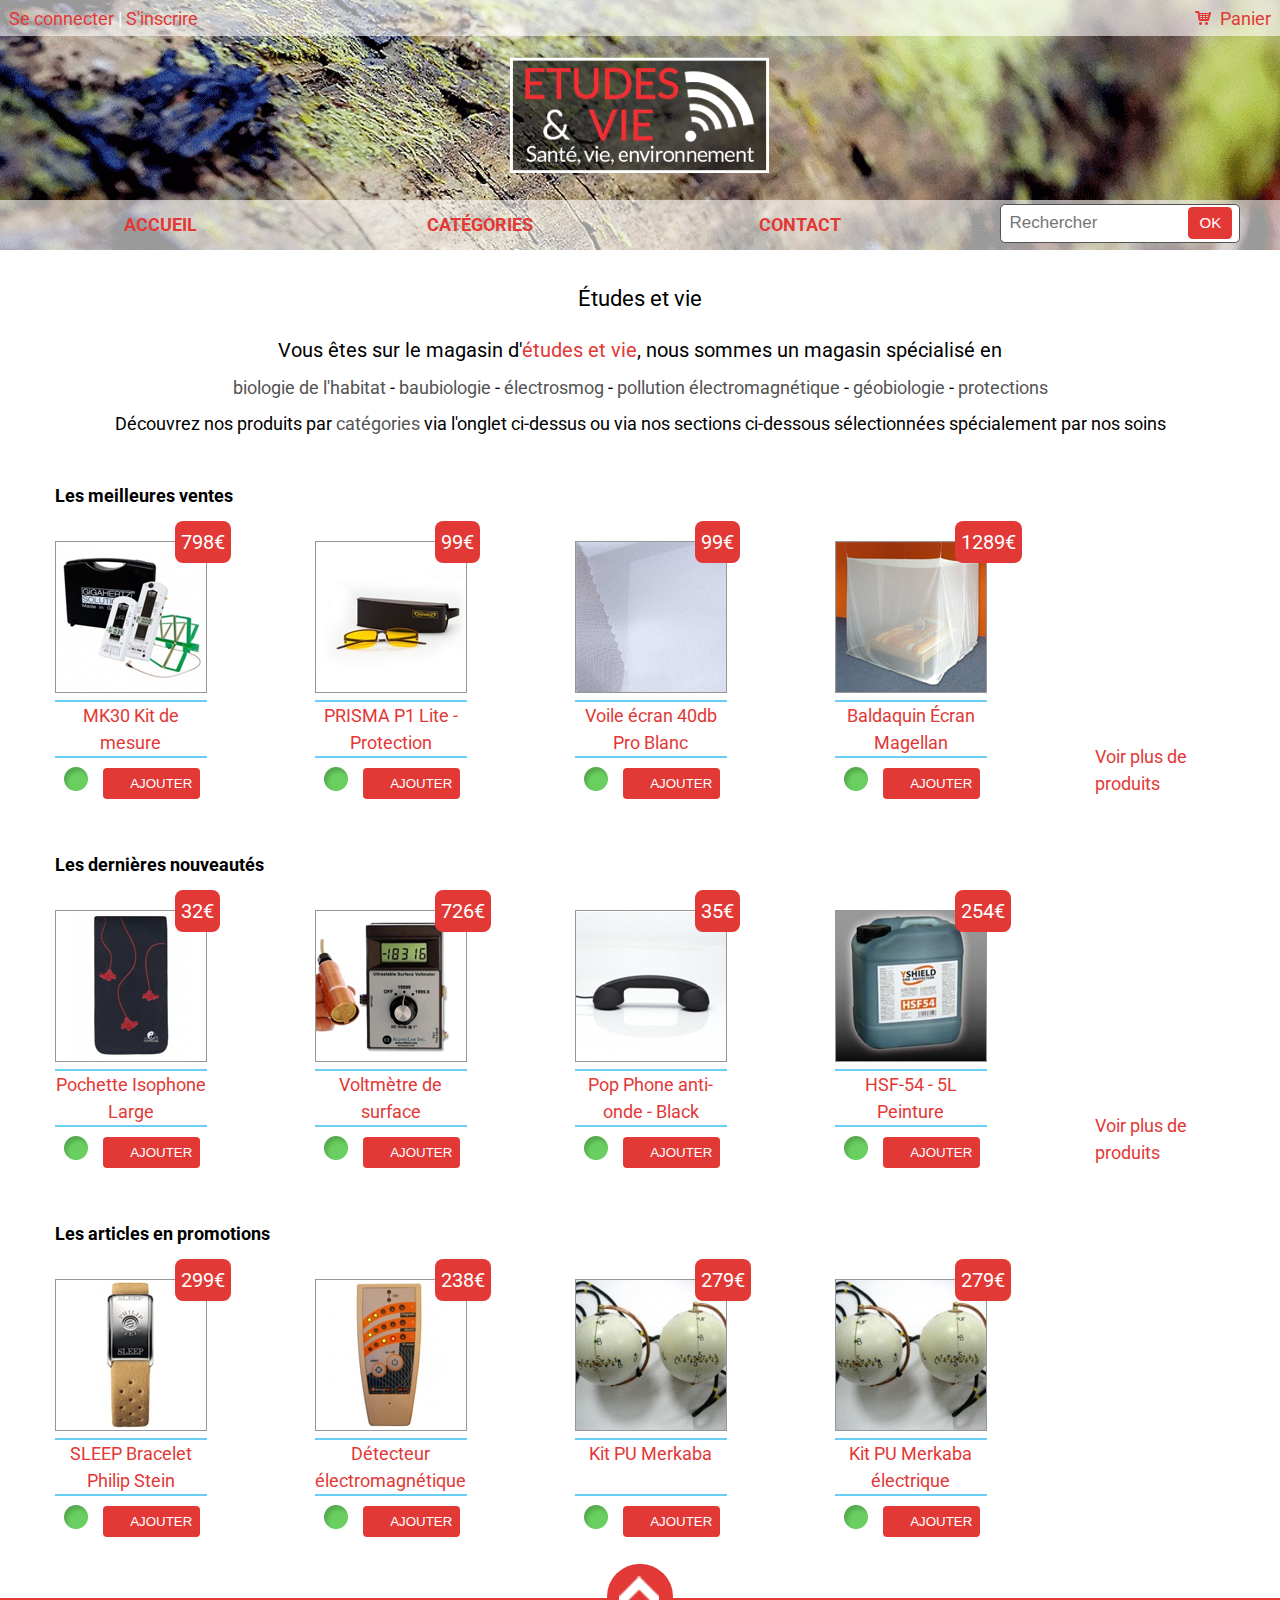
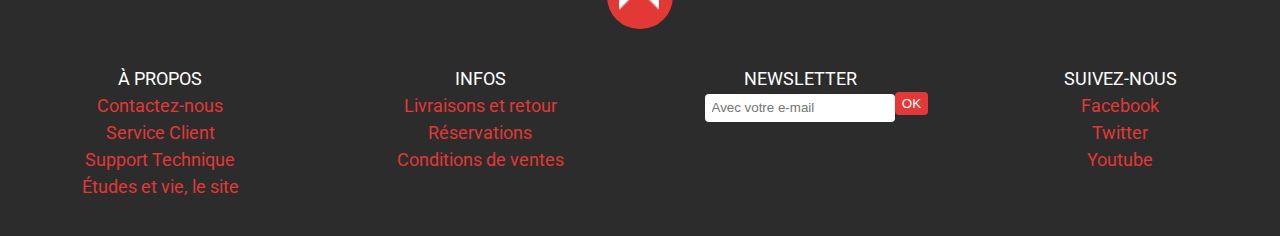
==== commit 8555ecf6: "Réglagle du problème d'affichage du footer dans firefox" ====
--- a/html/index.html
+++ b/html/index.html
@@ -36,12 +36,12 @@
                 </a>
             </div>
         </header>
-        <nav id="menu">
+        <nav id="menu" role="navigation">
             <ul>
                 <li class="onglets"><a href="index.html" class="onglet">Accueil</a></li>
-                <li class="onglets" id="categorie">
+                <li class="onglets" id="categorie" tabindex="0" aria-haspopup="true">
                     <span>Catégories</span>
-                    <div id="drop-down">
+                    <div id="drop-down" aria-hidden="true" aria-expanded="false" role="group">
                         <img src="../img/categorieDrop.png" alt="Description de la catégorie" class="dropdownImg">
                         <div class="nav-column">
                             <h3>Appareils de mesure</h3>
@@ -98,149 +98,147 @@
             </ul>
         </nav>
         <section class="main">
-            <div class="actuality">
-                <article id="presentation">
-                    <h2 role="heading" aria-level="2" class="titreActuColor"><span>Bienvenue sur Études et vie</span></h2>
-                    <h3 role="heading" aria-level="3" id="where">Vous êtes sur le magasin d'<a href="http://www.etudesetvie.be/" title="Le site d'études et vie">études et vie</a>, nous sommes un magasin spécialisé en </h3>
-                    <p><span class="infoVentes">biologie de l'habitat</span> -
-                    <span class="infoVentes">baubiologie</span> -
-                    <span class="infoVentes">électrosmog</span> - 
-                    <span class="infoVentes">pollution électromagnétique</span> -
-                    <span class="infoVentes">géobiologie</span> -
-                    <span class="infoVentes">protections</span></p>
-                    <p>Découvrez nos produits par <span class="infoVentes">catégories</span> via l'onglet ci-dessus ou via nos sections ci-dessous sélectionnées spécialement par nos soins</p>
-                </article>
-                <div class="titres">
-                    <h2 role="heading" aria-level="2"><span class="titreActu">Les meilleures ventes</span></h2>
-                    <a href="pageProduit.html" title="Voir le produit">
-                        <article class="produit">
-                            <img class="thumbProduit" src="../img/article1.png" alt="Produit">
-                            <span class="prix">798€</span>
-                            <figcaption class="legend">MK30 Kit de mesure</figcaption>
-                            </a>
-                            <span class="disponibility" title="Encore 3 produits disponibles"><img src="../img/available.png" alt="Produit disponible">
-                            <a href="" title="Ajouter au panier"><input type="submit" value="Ajouter" class="submit add"></a></span>
-                        </article>
-                    </a>
-                    <a href="pageProduit.html" title="Voir le produit">
-                        <article class="produit">
-                            <img class="thumbProduit" src="../img/article2.png" alt="Produit">
-                            <span class="prix">99€</span>
-                            <figcaption class="legend">PRISMA P1 Lite - Protection</figcaption>
-                            </a>
-                            <span class="disponibility" title="Encore 3 produits disponibles"><img src="../img/available.png" alt="Produit disponible">
-                            <a href="" title="Ajouter au panier"><input type="submit" value="Ajouter" class="submit add"></a></span>
-                        </article>
-                    </a>
-                    <a href="pageProduit.html" title="Voir le produit">
-                        <article class="produit">
-                            <img class="thumbProduit" src="../img/article3.png" alt="Produit">
-                            <span class="prix">99€</span>
-                            <figcaption class="legend">Voile écran 40db Pro Blanc</figcaption>
-                            </a>
-                            <span class="disponibility" title="Encore 3 produits disponibles"><img src="../img/available.png" alt="Produit disponible">
-                            <a href="" title="Ajouter au panier"><input type="submit" value="Ajouter" class="submit add"></a></span>
-                        </article>
-                    </a>
-                    <a href="pageProduit.html" title="Voir le produit">
-                        <article class="produit">
-                            <img class="thumbProduit" src="../img/article4.png" alt="Produit">
-                            <span class="prix">1289€</span>
-                            <figcaption class="legend">Baldaquin Écran Magellan</figcaption>
-                            </a>
-                            <span class="disponibility" title="Encore 3 produits disponibles"><img src="../img/available.png" alt="Produit disponible">
-                            <a href="" title="Ajouter au panier"><input type="submit" value="Ajouter" class="submit add"></a></span>
-                        </article>
-                    </a>
-                    <a href="pageCategorie.html" class="plus">Voir plus de produits</a>
-                </div>
-                <div class="titres">
-                    <h2 role="heading" aria-level="2"><span class="titreActu">Les dernières nouveautés</span></h2>
-                    <a href="pageProduit.html" title="Voir le produit">
-                        <article class="produit">
-                            <img class="thumbProduit" src="../img/article6.png" alt="Produit">
-                            <span class="prix">32€</span>
-                            <figcaption class="legend">Pochette Isophone Large</figcaption>
-                            </a>
-                            <span class="disponibility" title="Encore 3 produits disponibles"><img src="../img/available.png" alt="Produit disponible">
-                            <a href="" title="Ajouter au panier"><input type="submit" value="Ajouter" class="submit add"></a></span>
-                        </article>
-                    </a>
-                    <a href="pageProduit.html" title="Voir le produit">
-                        <article class="produit">
-                            <img class="thumbProduit" src="../img/article7.png" alt="Produit">
-                            <span class="prix">726€</span>
-                            <figcaption class="legend">Voltmètre de surface</figcaption>
-                            </a>
-                            <span class="disponibility" title="Encore 3 produits disponibles"><img src="../img/available.png" alt="Produit disponible">
-                            <a href="" title="Ajouter au panier"><input type="submit" value="Ajouter" class="submit add"></a></span>
-                        </article>
-                    </a>
-                    <a href="pageProduit.html" title="Voir le produit">
-                        <article class="produit">
-                            <img class="thumbProduit" src="../img/article8.png" alt="Produit">
-                            <span class="prix">35€</span>
-                            <figcaption class="legend">Pop Phone anti-onde - Black</figcaption>
-                            </a>
-                            <span class="disponibility" title="Encore 3 produits disponibles"><img src="../img/available.png" alt="Produit disponible">
-                            <a href="" title="Ajouter au panier"><input type="submit" value="Ajouter" class="submit add"></a></span>
-                        </article>
-                    </a>
-                    <a href="pageProduit.html" title="Voir le produit">
-                        <article class="produit">
-                            <img class="thumbProduit" src="../img/article9.png" alt="Produit">
-                            <span class="prix">254€</span>
-                            <figcaption class="legend">HSF-54 - 5L Peinture</figcaption>
-                            </a>
-                            <span class="disponibility" title="Encore 3 produits disponibles"><img src="../img/available.png" alt="Produit disponible">
-                            <a href="" title="Ajouter au panier"><input type="submit" value="Ajouter" class="submit add"></a></span>
-                        </article>
-                    </a>
-                    <a href="pageCategorie.html" class="plus">Voir plus de produits</a>
-                </div>
-                <div class="titres">
-                    <h2 role="heading" aria-level="2"><span class="titreActu">Les articles en promotions</span></h2>
-                    <a href="pageProduit.html" title="Voir le produit">
-                        <article class="produit">
-                            <img class="thumbProduit" src="../img/article11.png" alt="Produit">
-                            <span class="prix">299€</span>
-                            <figcaption class="legend">SLEEP Bracelet Philip Stein</figcaption>
-                            </a>
-                            <span class="disponibility" title="Encore 3 produits disponibles"><img src="../img/available.png" alt="Produit disponible">
-                            <a href="" title="Ajouter au panier"><input type="submit" value="Ajouter" class="submit add"></a></span>
-                        </article>
-                    </a>
-                    <a href="pageProduit.html" title="Voir le produit">
-                        <article class="produit">
-                            <img class="thumbProduit" src="../img/article12.png" alt="Produit">
-                            <span class="prix">238€</span>
-                            <figcaption class="legend">Détecteur électromagnétique</figcaption>
-                            </a>
-                            <span class="disponibility" title="Encore 3 produits disponibles"><img src="../img/available.png" alt="Produit disponible">
-                            <a href="" title="Ajouter au panier"><input type="submit" value="Ajouter" class="submit add"></a></span>
-                        </article>
-                    </a>
-                    <a href="pageProduit.html" title="Voir le produit">
-                        <article class="produit">
-                            <img class="thumbProduit" src="../img/article13.png" alt="Produit">
-                            <span class="prix">279€</span>
-                            <figcaption class="legend">Kit PU Merkaba</figcaption>
-                            </a>
-                            <span class="disponibility" title="Encore 3 produits disponibles"><img src="../img/available.png" alt="Produit disponible">
-                            <a href="" title="Ajouter au panier"><input type="submit" value="Ajouter" class="submit add"></a></span>
-                        </article>
-                    </a>
-                    <a href="pageProduit.html" title="Voir le produit">
-                        <article class="produit">
-                            <img class="thumbProduit" src="../img/article13.png" alt="Produit">
-                            <span class="prix">279€</span>
-                            <figcaption class="legend">Kit PU Merkaba électrique</figcaption>
-                            </a>
-                            <span class="disponibility" title="Encore 3 produits disponibles"><img src="../img/available.png" alt="Produit disponible">
-                            <a href="" title="Ajouter au panier"><input type="submit" value="Ajouter" class="submit add"></a></span>
-                        </article>
-                    </a>
-                </div>
+            <article class="presentation">
+                <h2 role="heading" aria-level="2" class="titreActuColor" id="titleHome"><span>Études et vie</span></h2>
+                <h3 role="heading" aria-level="3" id="where">Vous êtes sur le magasin d'<a href="http://www.etudesetvie.be/" title="Le site d'études et vie">études et vie</a>, nous sommes un magasin spécialisé en </h3>
+                <p><span class="infoVentes">biologie de l'habitat</span> -
+                <span class="infoVentes">baubiologie</span> -
+                <span class="infoVentes">électrosmog</span> - 
+                <span class="infoVentes">pollution électromagnétique</span> -
+                <span class="infoVentes">géobiologie</span> -
+                <span class="infoVentes">protections</span></p>
+                <p>Découvrez nos produits par <span class="infoVentes">catégories</span> via l'onglet ci-dessus ou via nos sections ci-dessous sélectionnées spécialement par nos soins</p>
+            </article>
+            <div class="titres">
+                <h2 role="heading" aria-level="2"><span class="titreActu">Les meilleures ventes</span></h2>
+                <a href="pageProduit.html" title="Voir le produit">
+                    <article class="produit" itemscope itemtype="http://schema.org/Product">
+                        <img class="thumbProduit" src="../img/article1.png" alt="Produit" itemprop="image">
+                        <span class="prix">798€</span>
+                        <figcaption class="legend" itemprop="name">MK30 Kit de mesure</figcaption>
+                        </a>
+                        <span class="disponibility" title="Encore 3 produits disponibles"><img src="../img/available.png" alt="Produit disponible">
+                        <a href="" title="Ajouter au panier"><input type="submit" value="Ajouter" class="submit add"></a></span>
+                    </article>
+                </a>
+                <a href="pageProduit.html" title="Voir le produit">
+                    <article class="produit" itemscope itemtype="http://schema.org/Product">
+                        <img class="thumbProduit" src="../img/article2.png" alt="Produit" itemprop="image">
+                        <span class="prix">99€</span>
+                        <figcaption class="legend" itemprop="name">PRISMA P1 Lite - Protection</figcaption>
+                        </a>
+                        <span class="disponibility" title="Encore 3 produits disponibles"><img src="../img/available.png" alt="Produit disponible">
+                        <a href="" title="Ajouter au panier"><input type="submit" value="Ajouter" class="submit add"></a></span>
+                    </article>
+                </a>
+                <a href="pageProduit.html" title="Voir le produit">
+                    <article class="produit" itemscope itemtype="http://schema.org/Product">
+                        <img class="thumbProduit" src="../img/article3.png" alt="Produit" itemprop="image">
+                        <span class="prix">99€</span>
+                        <figcaption class="legend" itemprop="name">Voile écran 40db Pro Blanc</figcaption>
+                        </a>
+                        <span class="disponibility" title="Encore 3 produits disponibles"><img src="../img/available.png" alt="Produit disponible">
+                        <a href="" title="Ajouter au panier"><input type="submit" value="Ajouter" class="submit add"></a></span>
+                    </article>
+                </a>
+                <a href="pageProduit.html" title="Voir le produit">
+                    <article class="produit" itemscope itemtype="http://schema.org/Product">
+                        <img class="thumbProduit" src="../img/article4.png" alt="Produit" itemprop="image">
+                        <span class="prix">1289€</span>
+                        <figcaption class="legend" itemprop="name">Baldaquin Écran Magellan</figcaption>
+                        </a>
+                        <span class="disponibility" title="Encore 3 produits disponibles"><img src="../img/available.png" alt="Produit disponible">
+                        <a href="" title="Ajouter au panier"><input type="submit" value="Ajouter" class="submit add"></a></span>
+                    </article>
+                </a>
+                <a href="pageCategorie.html" class="plus">Voir plus de produits</a>
+            </div>
+            <div class="titres">
+                <h2 role="heading" aria-level="2"><span class="titreActu">Les dernières nouveautés</span></h2>
+                <a href="pageProduit.html" title="Voir le produit">
+                    <article class="produit" itemscope itemtype="http://schema.org/Product">
+                        <img class="thumbProduit" src="../img/article6.png" alt="Produit" itemprop="image">
+                        <span class="prix">32€</span>
+                        <figcaption class="legend" itemprop="name">Pochette Isophone Large</figcaption>
+                        </a>
+                        <span class="disponibility" title="Encore 3 produits disponibles"><img src="../img/available.png" alt="Produit disponible">
+                        <a href="" title="Ajouter au panier"><input type="submit" value="Ajouter" class="submit add"></a></span>
+                    </article>
+                </a>
+                <a href="pageProduit.html" title="Voir le produit">
+                    <article class="produit" itemscope itemtype="http://schema.org/Product">
+                        <img class="thumbProduit" src="../img/article7.png" alt="Produit" itemprop="image">
+                        <span class="prix">726€</span>
+                        <figcaption class="legend" itemprop="name">Voltmètre de surface</figcaption>
+                        </a>
+                        <span class="disponibility" title="Encore 3 produits disponibles"><img src="../img/available.png" alt="Produit disponible">
+                        <a href="" title="Ajouter au panier"><input type="submit" value="Ajouter" class="submit add"></a></span>
+                    </article>
+                </a>
+                <a href="pageProduit.html" title="Voir le produit">
+                    <article class="produit" itemscope itemtype="http://schema.org/Product">
+                        <img class="thumbProduit" src="../img/article8.png" alt="Produit" itemprop="image">
+                        <span class="prix">35€</span>
+                        <figcaption class="legend" itemprop="name">Pop Phone anti-onde - Black</figcaption>
+                        </a>
+                        <span class="disponibility" title="Encore 3 produits disponibles"><img src="../img/available.png" alt="Produit disponible">
+                        <a href="" title="Ajouter au panier"><input type="submit" value="Ajouter" class="submit add"></a></span>
+                    </article>
+                </a>
+                <a href="pageProduit.html" title="Voir le produit">
+                    <article class="produit" itemscope itemtype="http://schema.org/Product">
+                        <img class="thumbProduit" src="../img/article9.png" alt="Produit" itemprop="image">
+                        <span class="prix">254€</span>
+                        <figcaption class="legend" itemprop="name">HSF-54 - 5L Peinture</figcaption>
+                        </a>
+                        <span class="disponibility" title="Encore 3 produits disponibles"><img src="../img/available.png" alt="Produit disponible">
+                        <a href="" title="Ajouter au panier"><input type="submit" value="Ajouter" class="submit add"></a></span>
+                    </article>
+                </a>
+                <a href="pageCategorie.html" class="plus" itemprop="name">Voir plus de produits</a>
+            </div>
+            <div class="titres">
+                <h2 role="heading" aria-level="2"><span class="titreActu">Les articles en promotions</span></h2>
+                <a href="pageProduit.html" title="Voir le produit">
+                    <article class="produit" itemscope itemtype="http://schema.org/Product">
+                        <img class="thumbProduit" src="../img/article11.png" alt="Produit" itemprop="image">
+                        <span class="prix">299€</span>
+                        <figcaption class="legend" itemprop="name">SLEEP Bracelet Philip Stein</figcaption>
+                        </a>
+                        <span class="disponibility" title="Encore 3 produits disponibles"><img src="../img/available.png" alt="Produit disponible">
+                        <a href="" title="Ajouter au panier"><input type="submit" value="Ajouter" class="submit add"></a></span>
+                    </article>
+                </a>
+                <a href="pageProduit.html" title="Voir le produit">
+                    <article class="produit" itemscope itemtype="http://schema.org/Product">
+                        <img class="thumbProduit" src="../img/article12.png" alt="Produit" itemprop="image">
+                        <span class="prix">238€</span>
+                        <figcaption class="legend" itemprop="name">Détecteur électromagnétique</figcaption>
+                        </a>
+                        <span class="disponibility" title="Encore 3 produits disponibles"><img src="../img/available.png" alt="Produit disponible">
+                        <a href="" title="Ajouter au panier"><input type="submit" value="Ajouter" class="submit add"></a></span>
+                    </article>
+                </a>
+                <a href="pageProduit.html" title="Voir le produit">
+                    <article class="produit" itemscope itemtype="http://schema.org/Product">
+                        <img class="thumbProduit" src="../img/article13.png" alt="Produit" itemprop="image">
+                        <span class="prix">279€</span>
+                        <figcaption class="legend" itemprop="name">Kit PU Merkaba</figcaption>
+                        </a>
+                        <span class="disponibility" title="Encore 3 produits disponibles"><img src="../img/available.png" alt="Produit disponible">
+                        <a href="" title="Ajouter au panier"><input type="submit" value="Ajouter" class="submit add"></a></span>
+                    </article>
+                </a>
+                <a href="pageProduit.html" title="Voir le produit">
+                    <article class="produit" itemscope itemtype="http://schema.org/Product">
+                        <img class="thumbProduit" src="../img/article13.png" alt="Produit" itemprop="image">
+                        <span class="prix">279€</span>
+                        <figcaption class="legend" itemprop="name">Kit PU Merkaba électrique</figcaption>
+                        </a>
+                        <span class="disponibility" title="Encore 3 produits disponibles"><img src="../img/available.png" alt="Produit disponible">
+                        <a href="" title="Ajouter au panier"><input type="submit" value="Ajouter" class="submit add"></a></span>
+                    </article>
+                </a>
             </div>
         </section>
         <footer>
--- a/css/screen.css
+++ b/css/screen.css
@@ -48,20 +48,19 @@
   height: 100%;
   font: 18px/1.5 "Roboto", sans-serif;
   background-image: url("../img/banNav2.png");
-  background-repeat: repeat-x;
-  background-color: white; }
-/* line 12, ../scss/screen.scss */
+  background-repeat: repeat-x; }
+/* line 11, ../scss/screen.scss */
 body a {
   text-decoration: none;
   color: #e23836; }
-/* line 15, ../scss/screen.scss */
+/* line 14, ../scss/screen.scss */
 body a:hover {
   text-decoration: underline;
   color: #f45b5b; }
-/* line 20, ../scss/screen.scss */
+/* line 19, ../scss/screen.scss */
 body .homeLogo img {
   position: absolute; }
-/* line 23, ../scss/screen.scss */
+/* line 22, ../scss/screen.scss */
 body .submit, body #order {
   padding: 0.3em 0.5em;
   color: white;
@@ -73,10 +72,10 @@
   -ms-border-radius: 0.3em;
   -o-border-radius: 0.3em;
   border-radius: 0.3em; }
-/* line 30, ../scss/screen.scss */
+/* line 29, ../scss/screen.scss */
 body .submit:hover, body #order:hover {
   background-color: #f45b5b; }
-/* line 34, ../scss/screen.scss */
+/* line 33, ../scss/screen.scss */
 body .texte {
   padding: 0.5em;
   -webkit-border-radius: 0.3em;
@@ -85,86 +84,85 @@
   -o-border-radius: 0.3em;
   border-radius: 0.3em;
   border: none; }
-/* line 39, ../scss/screen.scss */
+/* line 38, ../scss/screen.scss */
 body .searchDiv {
   position: relative;
   top: -0.1em; }
-/* line 43, ../scss/screen.scss */
+/* line 42, ../scss/screen.scss */
 body .search {
   position: relative; }
-/* line 46, ../scss/screen.scss */
+/* line 45, ../scss/screen.scss */
 body .into {
   position: absolute;
   cursor: pointer; }
-/* line 50, ../scss/screen.scss */
+/* line 49, ../scss/screen.scss */
 body .add {
   background-image: url("../img/add-26.png");
   background-repeat: no-repeat; }
-/* line 55, ../scss/screen.scss */
+/* line 54, ../scss/screen.scss */
 body .disponibility img {
   padding: 0.5em 0.5em 0 0.5em; }
-/* line 58, ../scss/screen.scss */
+/* line 57, ../scss/screen.scss */
 body .disponibility input {
   float: right;
   text-transform: uppercase;
   margin: 0.75em 0.5em 0 0;
   padding: 0.6em 0.6em 0.6em 2em;
   cursor: pointer; }
-/* line 66, ../scss/screen.scss */
+/* line 65, ../scss/screen.scss */
 body #order {
   padding: 0.5em 1em;
   margin-top: 1em;
   font-size: 16px;
   width: 100%; }
-/* line 73, ../scss/screen.scss */
+/* line 72, ../scss/screen.scss */
 body .titreActuColor {
-  background-color: white;
   padding: 0 1em;
   color: black;
   font-size: 22px; }
 
 /* ESPACE CLIENT */
-/* line 83, ../scss/screen.scss */
+/* line 81, ../scss/screen.scss */
 .user {
   top: 0.01em;
   position: absolute;
   background-color: rgba(255, 255, 255, 0.6);
   color: white;
   border-top: none; }
-/* line 89, ../scss/screen.scss */
+/* line 87, ../scss/screen.scss */
 .user .client {
   float: left;
   padding: 0 0.5em; }
-/* line 93, ../scss/screen.scss */
+/* line 91, ../scss/screen.scss */
 .user .panier {
   float: right; }
-/* line 96, ../scss/screen.scss */
+/* line 94, ../scss/screen.scss */
 .user #cart:before {
   content: url("../img/cart.png");
   padding-right: 0.5em; }
 
 /* MENU */
-/* line 104, ../scss/screen.scss */
+/* line 102, ../scss/screen.scss */
 #menu {
   text-transform: uppercase;
   margin: 11.7em auto 0 auto;
   font-weight: bold;
   position: relative; }
-/* line 109, ../scss/screen.scss */
+/* line 107, ../scss/screen.scss */
 #menu ul {
   list-style-type: none; }
-/* line 111, ../scss/screen.scss */
+/* line 109, ../scss/screen.scss */
 #menu ul .onglets {
   display: block;
   float: left;
   text-align: center; }
-/* line 115, ../scss/screen.scss */
+/* line 113, ../scss/screen.scss */
 #menu ul .onglets .onglet {
   padding: 0.7em 0; }
-/* line 119, ../scss/screen.scss */
+/* line 117, ../scss/screen.scss */
 #menu ul #categorie span {
   color: #e23836; }
-/* line 123, ../scss/screen.scss */
+/* line 121, ../scss/screen.scss */
 #menu #drop-down {
   position: absolute;
   display: block;
@@ -180,7 +178,7 @@
   -o-transition: all .3s ease .15s;
   -ms-transition: all .3s ease .15s;
   transition: all .3s ease .15s; }
-/* line 138, ../scss/screen.scss */
+/* line 136, ../scss/screen.scss */
 #menu #drop-down h3 {
   text-transform: none;
   font-weight: lighter;
@@ -190,86 +188,79 @@
   border-bottom: 1px solid #f45b5b;
   font-size: 15px;
   text-align: center; }
-/* line 148, ../scss/screen.scss */
+/* line 146, ../scss/screen.scss */
 #menu #drop-down a {
   display: block;
   text-decoration: none;
   text-transform: none;
   font-size: 12px;
   padding-top: 0.5em; }
-/* line 156, ../scss/screen.scss */
+/* line 154, ../scss/screen.scss */
 #menu #drop-down .nav-column {
   float: left; }
-/* line 159, ../scss/screen.scss */
+/* line 157, ../scss/screen.scss */
 #menu #drop-down .dropdownImg {
   float: left;
   padding: 1em 1em 3em 1em; }
 
-/* line 166, ../scss/screen.scss */
+/* line 164, ../scss/screen.scss */
 #menu > ul > #categorie:hover > #drop-down {
   opacity: 1;
   visibility: visible;
   overflow: visible; }
 
 /* SECTION PRINCIPALE ACCUEIL */
-/* line 173, ../scss/screen.scss */
+/* line 171, ../scss/screen.scss */
 .main {
   /*PAGE PRODUIT */
   /* Panier */
   /* Procédure d'achat */
   /* SECTION PRINCIPALE CATEGORIES */ }
-/* line 174, ../scss/screen.scss */
-.main .acutality {
-  position: relative; }
+/* line 175, ../scss/screen.scss */
+.main .titres {
+  min-height: 18em; }
 /* line 177, ../scss/screen.scss */
-.main h2 {
-  background-repeat: repeat-x;
-  line-height: 2.25em; }
-/* line 181, ../scss/screen.scss */
-.main .titreActu {
-  background-color: white;
-  padding-right: 1em; }
-/* line 186, ../scss/screen.scss */
 .main .titres > h2 {
   font-weight: bold;
   margin-top: 2.5em; }
-/* line 191, ../scss/screen.scss */
-.main #presentation {
-  text-align: center; }
-/* line 193, ../scss/screen.scss */
-.main #presentation #where {
+/* line 182, ../scss/screen.scss */
+.main .presentation {
+  text-align: center;
+  padding-top: 1.5em; }
+/* line 185, ../scss/screen.scss */
+.main .presentation #where {
   font-size: 20.3px;
   margin-top: 1em; }
-/* line 197, ../scss/screen.scss */
-.main #presentation #TitreUn {
+/* line 189, ../scss/screen.scss */
+.main .presentation #TitreUn {
   padding: 0 1em;
   text-align: center; }
-/* line 200, ../scss/screen.scss */
-.main #presentation #TitreUn span {
+/* line 192, ../scss/screen.scss */
+.main .presentation #TitreUn span {
   padding: 0 1em;
   background-color: white; }
+/* line 197, ../scss/screen.scss */
+.main .presentation p {
+  margin-top: 0.5em; }
+/* line 200, ../scss/screen.scss */
+.main .presentation .infoVentes {
+  color: #535353; }
 /* line 205, ../scss/screen.scss */
-.main #presentation p {
-  margin-top: 0.5em; }
-/* line 208, ../scss/screen.scss */
-.main #presentation .infoVentes {
-  color: #535353; }
-/* line 213, ../scss/screen.scss */
 .main #pageCategorie #TitreUn {
   padding: 0 1em;
   text-align: center; }
-/* line 216, ../scss/screen.scss */
+/* line 208, ../scss/screen.scss */
 .main #pageCategorie #TitreUn span {
   padding: 0 1em;
   background-color: white; }
-/* line 222, ../scss/screen.scss */
+/* line 214, ../scss/screen.scss */
 .main .produit {
   margin: 1.5em 2.16em 1em 1.9em;
   position: relative; }
-/* line 225, ../scss/screen.scss */
+/* line 217, ../scss/screen.scss */
 .main .produit .thumbProduit {
   border: 1px solid #969696; }
-/* line 228, ../scss/screen.scss */
+/* line 220, ../scss/screen.scss */
 .main .produit .prix {
   background-color: #e23836;
   color: white;
@@ -283,35 +274,35 @@
   padding: 0.3em;
   top: -1em;
   left: 6em; }
-/* line 238, ../scss/screen.scss */
+/* line 230, ../scss/screen.scss */
 .main .produit .legend {
   width: 8.444em;
   text-align: center;
   border-top: 2px solid #68cef4;
   border-bottom: 2px solid #68cef4;
   min-height: 3em; }
-/* line 251, ../scss/screen.scss */
+/* line 241, ../scss/screen.scss */
 .main .slider {
   position: relative; }
-/* line 253, ../scss/screen.scss */
+/* line 243, ../scss/screen.scss */
 .main .slider img {
   border: 1px solid #969696;
   float: left; }
-/* line 257, ../scss/screen.scss */
+/* line 247, ../scss/screen.scss */
 .main .slider .small {
   position: absolute;
   top: 20.4em; }
-/* line 260, ../scss/screen.scss */
+/* line 250, ../scss/screen.scss */
 .main .slider .small img {
   margin-right: 0.8em; }
-/* line 266, ../scss/screen.scss */
+/* line 256, ../scss/screen.scss */
 .main .descriptionProduit .nom {
   text-transform: uppercase;
   border-top: 2px solid #68cef4;
   border-bottom: 2px solid #68cef4;
   text-align: center;
   font-weight: bold; }
-/* line 273, ../scss/screen.scss */
+/* line 263, ../scss/screen.scss */
 .main .descriptionProduit .prix {
   background-color: #e23836;
   color: white;
@@ -322,7 +313,7 @@
   border-radius: 0.4em;
   font-size: 20px;
   padding: 0.5em; }
-/* line 280, ../scss/screen.scss */
+/* line 270, ../scss/screen.scss */
 .main .descriptionProduit .breveDescription {
   text-align: center;
   margin: 0.5em 0 1em 0;
@@ -331,53 +322,53 @@
   border-top: 1px solid #969696;
   border-bottom: 1px solid #969696;
   background-color: #e3e3e3; }
-/* line 290, ../scss/screen.scss */
+/* line 280, ../scss/screen.scss */
 .main .tf, .main .tff {
   color: green;
   position: relative;
   top: -0.25em; }
-/* line 296, ../scss/screen.scss */
+/* line 286, ../scss/screen.scss */
 .main .tff {
   color: #ab0000; }
-/* line 301, ../scss/screen.scss */
+/* line 291, ../scss/screen.scss */
 .main .half {
   float: left;
   margin-right: 0.5em; }
-/* line 304, ../scss/screen.scss */
+/* line 294, ../scss/screen.scss */
 .main .half h4 {
   font-weight: bold;
   color: #535353;
   padding: 1em 0 0.5em 0; }
-/* line 310, ../scss/screen.scss */
+/* line 300, ../scss/screen.scss */
 .main .full {
   width: 100%;
   float: left; }
-/* line 317, ../scss/screen.scss */
-.main #panier #voir {
+/* line 307, ../scss/screen.scss */
+.main #panier #voir, .main .panierAchats #voir {
   display: block; }
-/* line 320, ../scss/screen.scss */
-.main #panier th {
+/* line 310, ../scss/screen.scss */
+.main #panier th, .main .panierAchats th {
   background-color: #e3e3e3;
   color: #535353; }
-/* line 324, ../scss/screen.scss */
-.main #panier td {
+/* line 314, ../scss/screen.scss */
+.main #panier td, .main .panierAchats td {
   padding: 0.5em 1em 0.5em 0.5em; }
-/* line 327, ../scss/screen.scss */
-.main #panier .quantity {
+/* line 317, ../scss/screen.scss */
+.main #panier .quantity, .main .panierAchats .quantity {
   width: 2.5em;
   text-align: center; }
-/* line 331, ../scss/screen.scss */
-.main #panier .disponibility {
+/* line 321, ../scss/screen.scss */
+.main #panier .disponibility, .main .panierAchats .disponibility {
   position: relative;
   top: -0.5em; }
-/* line 334, ../scss/screen.scss */
-.main #panier .disponibility img {
+/* line 324, ../scss/screen.scss */
+.main #panier .disponibility img, .main .panierAchats .disponibility img {
   padding-left: none; }
-/* line 338, ../scss/screen.scss */
-.main #panier .articles {
+/* line 328, ../scss/screen.scss */
+.main #panier .articles, .main .panierAchats .articles {
   border-bottom: 1px solid #969696; }
-/* line 340, ../scss/screen.scss */
-.main #panier .articles input {
+/* line 330, ../scss/screen.scss */
+.main #panier .articles input, .main .panierAchats .articles input {
   padding: 0.5em 0.75em;
   -webkit-border-radius: 0.5em;
   -moz-border-radius: 0.5em;
@@ -385,17 +376,17 @@
   -o-border-radius: 0.5em;
   border-radius: 0.5em;
   border: 1px solid #969696; }
-/* line 345, ../scss/screen.scss */
+/* line 335, ../scss/screen.scss */
 .main .prix {
   color: #ab0000; }
-/* line 348, ../scss/screen.scss */
+/* line 338, ../scss/screen.scss */
 .main .total {
   float: right;
   font-weight: bold; }
-/* line 352, ../scss/screen.scss */
+/* line 342, ../scss/screen.scss */
 .main .confirm {
   text-align: center; }
-/* line 355, ../scss/screen.scss */
+/* line 345, ../scss/screen.scss */
 .main .commande {
   padding: 0 0.5em 0.5em 0.5em;
   font-size: 16px;
@@ -406,35 +397,35 @@
   -ms-border-radius: 0.25em;
   -o-border-radius: 0.25em;
   border-radius: 0.25em; }
-/* line 362, ../scss/screen.scss */
+/* line 352, ../scss/screen.scss */
 .main .recap {
   display: block;
   text-align: center;
   font-size: 20px;
   color: #535353; }
-/* line 368, ../scss/screen.scss */
+/* line 358, ../scss/screen.scss */
 .main .strong {
   font-weight: bold; }
-/* line 371, ../scss/screen.scss */
+/* line 361, ../scss/screen.scss */
 .main .sign {
   font-size: 12px;
   text-align: center;
   padding-bottom: 0.5em; }
-/* line 378, ../scss/screen.scss */
+/* line 368, ../scss/screen.scss */
 .main #commandeAdjust {
   margin: 0 auto; }
-/* line 380, ../scss/screen.scss */
+/* line 370, ../scss/screen.scss */
 .main #commandeAdjust #TitreUn {
   padding: 0 1em;
   text-align: center; }
-/* line 383, ../scss/screen.scss */
+/* line 373, ../scss/screen.scss */
 .main #commandeAdjust #TitreUn span {
   padding: 0 1em;
   background-color: white; }
-/* line 389, ../scss/screen.scss */
+/* line 379, ../scss/screen.scss */
 .main .procedureAchat {
   background-color: rgba(248, 90, 89, 0.5); }
-/* line 391, ../scss/screen.scss */
+/* line 381, ../scss/screen.scss */
 .main .procedureAchat li {
   width: 25%;
   float: left;
@@ -442,38 +433,38 @@
   padding: 0.5em 0;
   color: #535353;
   border-bottom: 0.5em solid #969696; }
-/* line 399, ../scss/screen.scss */
+/* line 389, ../scss/screen.scss */
 .main .procedureAchat .actif {
   color: white;
   background-color: #e23836;
   border-bottom: 0.5em solid #535353; }
-/* line 404, ../scss/screen.scss */
+/* line 394, ../scss/screen.scss */
 .main .procedureAchat .old {
   color: #e3e3e3;
   background-color: #f45b5b;
   border-bottom: 0.5em solid #535353; }
-/* line 411, ../scss/screen.scss */
+/* line 401, ../scss/screen.scss */
 .main .coordonees h3 {
   background-image: url("../img/h2Fond.png");
   background-repeat: repeat-x;
   line-height: 2.6em;
   font-size: 20px; }
-/* line 417, ../scss/screen.scss */
+/* line 407, ../scss/screen.scss */
 .main .coordonees h4 {
   font-weight: bold;
   color: #535353;
   padding-bottom: 0.5em; }
-/* line 422, ../scss/screen.scss */
+/* line 412, ../scss/screen.scss */
 .main .coordonees aside {
   line-height: 1em;
   padding-bottom: 1.5em; }
-/* line 426, ../scss/screen.scss */
+/* line 416, ../scss/screen.scss */
 .main .coordonees label, .main .coordonees #crypto {
   font-size: 15px; }
-/* line 430, ../scss/screen.scss */
+/* line 420, ../scss/screen.scss */
 .main .coordonees form label {
   display: block; }
-/* line 433, ../scss/screen.scss */
+/* line 423, ../scss/screen.scss */
 .main .coordonees form input {
   display: block;
   margin-bottom: 0.75em;
@@ -486,38 +477,38 @@
   border-radius: 0.5em;
   border: 1px solid #969696;
   width: 80%; }
-/* line 440, ../scss/screen.scss */
+/* line 430, ../scss/screen.scss */
 .main .coordonees form select {
   margin-bottom: 1.25em; }
-/* line 444, ../scss/screen.scss */
+/* line 434, ../scss/screen.scss */
 .main .coordonees #facturation {
   margin-top: 0.75em; }
-/* line 450, ../scss/screen.scss */
+/* line 440, ../scss/screen.scss */
 .main .categorie {
   margin-top: 1em; }
-/* line 452, ../scss/screen.scss */
+/* line 442, ../scss/screen.scss */
 .main .categorie .links {
   margin: 1em 1em 0 0;
   float: left; }
-/* line 455, ../scss/screen.scss */
+/* line 445, ../scss/screen.scss */
 .main .categorie .links .sousCat {
   margin: 1.5em 0 0.5em 0; }
-/* line 459, ../scss/screen.scss */
+/* line 449, ../scss/screen.scss */
 .main .categorie .sousCat {
   font-weight: bold;
   color: #535353; }
-/* line 463, ../scss/screen.scss */
+/* line 453, ../scss/screen.scss */
 .main .categorie .thumbCategorie {
   border: 1px solid #969696; }
-/* line 466, ../scss/screen.scss */
+/* line 456, ../scss/screen.scss */
 .main .categorie .description {
   min-height: 7em; }
-/* line 469, ../scss/screen.scss */
+/* line 459, ../scss/screen.scss */
 .main .categorie .article {
   float: left;
   width: 12em;
   margin: 0.5em 2.5em 1em 0; }
-/* line 470, ../scss/screen.scss */
+/* line 460, ../scss/screen.scss */
 .main .categorie .article .ImgProdCat {
   float: left;
   margin: 0.4em 0.5em 0 0;
@@ -527,75 +518,75 @@
   -o-border-radius: 0.3em;
   border-radius: 0.3em;
   border: 1px solid #969696; }
-/* line 479, ../scss/screen.scss */
+/* line 469, ../scss/screen.scss */
 .main .categorie .article .cat {
   display: block; }
-/* line 483, ../scss/screen.scss */
+/* line 473, ../scss/screen.scss */
 .main .categorie .article .disponibility img {
   float: left;
   padding-left: 0; }
-/* line 487, ../scss/screen.scss */
+/* line 477, ../scss/screen.scss */
 .main .categorie .article .disponibility .add {
   float: left;
   margin-left: 1em; }
-/* line 494, ../scss/screen.scss */
+/* line 484, ../scss/screen.scss */
 .main .tri {
   background-color: #e3e3e3;
   margin-bottom: 1em; }
-/* line 497, ../scss/screen.scss */
+/* line 487, ../scss/screen.scss */
 .main .tri span, .main .tri legend {
   color: #535353;
   margin-left: 1em; }
-/* line 501, ../scss/screen.scss */
+/* line 491, ../scss/screen.scss */
 .main .tri select, .main .tri legend, .main .tri .critere {
   float: left; }
-/* line 504, ../scss/screen.scss */
+/* line 494, ../scss/screen.scss */
 .main .tri .critere {
   margin-right: 5em; }
-/* line 507, ../scss/screen.scss */
+/* line 497, ../scss/screen.scss */
 .main .tri #select {
   float: right;
   margin: 0.165em 0.265em; }
 
 /* SECTION CONTACT */
-/* line 514, ../scss/screen.scss */
+/* line 504, ../scss/screen.scss */
 .contact {
   /* Connect */ }
-/* line 515, ../scss/screen.scss */
+/* line 505, ../scss/screen.scss */
 .contact h2 {
   text-align: center; }
-/* line 518, ../scss/screen.scss */
+/* line 508, ../scss/screen.scss */
 .contact article.questions {
   padding: 1em 0 3em 0;
   margin: 0 auto; }
-/* line 522, ../scss/screen.scss */
+/* line 512, ../scss/screen.scss */
 .contact article.questions p {
   text-align: center;
   margin-top: 1em; }
-/* line 526, ../scss/screen.scss */
+/* line 516, ../scss/screen.scss */
 .contact article.questions .questions {
   display: block; }
-/* line 530, ../scss/screen.scss */
+/* line 520, ../scss/screen.scss */
 .contact .h-card {
   margin-bottom: 1em; }
-/* line 532, ../scss/screen.scss */
+/* line 522, ../scss/screen.scss */
 .contact .h-card .adresse {
   margin: 1em 0;
   font-weight: bold; }
-/* line 536, ../scss/screen.scss */
+/* line 526, ../scss/screen.scss */
 .contact .h-card .coordonneesInt {
   color: #535353; }
-/* line 540, ../scss/screen.scss */
+/* line 530, ../scss/screen.scss */
 .contact .formulaire {
   margin: 0 auto;
   text-align: center; }
-/* line 543, ../scss/screen.scss */
+/* line 533, ../scss/screen.scss */
 .contact .formulaire p.mdp {
   padding-top: 1em; }
-/* line 546, ../scss/screen.scss */
+/* line 536, ../scss/screen.scss */
 .contact .formulaire form {
   padding-top: 1em; }
-/* line 549, ../scss/screen.scss */
+/* line 539, ../scss/screen.scss */
 .contact .formulaire .formContact {
   display: block;
   padding: 0.5em;
@@ -607,7 +598,7 @@
   -o-border-radius: 0.5em;
   border-radius: 0.5em;
   font-size: 18px; }
-/* line 557, ../scss/screen.scss */
+/* line 547, ../scss/screen.scss */
 .contact .formulaire #contact {
   background-color: #68cef4;
   font-weight: bold;
@@ -616,36 +607,37 @@
   color: #535353;
   text-transform: uppercase;
   font-size: 15px; }
-/* line 565, ../scss/screen.scss */
+/* line 555, ../scss/screen.scss */
 .contact .formulaire #contact:hover {
   background-color: #b2d9cd; }
-/* line 570, ../scss/screen.scss */
+/* line 560, ../scss/screen.scss */
 .contact .formulaire .contact p {
   padding-top: 1em; }
-/* line 577, ../scss/screen.scss */
+/* line 567, ../scss/screen.scss */
 .contact .connect {
   padding-bottom: 1em; }
-/* line 581, ../scss/screen.scss */
+/* line 571, ../scss/screen.scss */
 .contact #mdp {
   margin: 1.5em 0 0.5em 0; }
 
-/* line 587, ../scss/screen.scss */
+/* line 577, ../scss/screen.scss */
 footer {
   background-color: #2c2c2c;
   border-top: 2px solid #e23836;
   position: relative;
   margin-top: 3em; }
-/* line 592, ../scss/screen.scss */
+/* line 582, ../scss/screen.scss */
 footer .titreFooter {
   text-transform: uppercase;
   color: white; }
-/* line 596, ../scss/screen.scss */
+/* line 586, ../scss/screen.scss */
 footer .infos {
-  float: left; }
-/* line 598, ../scss/screen.scss */
+  float: left;
+  background-color: #2c2c2c; }
+/* line 589, ../scss/screen.scss */
 footer .infos a {
   display: block; }
-/* line 602, ../scss/screen.scss */
+/* line 593, ../scss/screen.scss */
 footer .footerLogo {
   position: relative;
   top: -2em;
@@ -659,8 +651,8 @@
   -o-border-radius: 2em;
   border-radius: 2em; }
 
-/* line 615, ../scss/screen.scss */
-#menu:after, .main:after, .titres:after, footer:after, .quoi:after .user:after, .links:after, .contact:after, .formulaire:after, #drop-down:after, #presentation:after, .actuality:after, .procedureAchat:after, .tri:after, .slider:after {
+/* line 606, ../scss/screen.scss */
+#menu:after, .main:after, .titres:after, footer:after, .quoi:after .user:after, .links:after, .contact:after, .formulaire:after, #drop-down:after, .presentation:after, .actuality:after, .procedureAchat:after, .tri:after, .slider:after, .infos:after {
   content: '';
   clear: both;
   display: block; }
@@ -742,7 +734,7 @@
   .main {
     margin-top: 1em; }
   /* line 76, ../scss/_mediaQueries.scss */
-  .main #presentation {
+  .main .presentation {
     margin: 0 0.5em; }
   /* line 79, ../scss/_mediaQueries.scss */
   .main .produit {
@@ -802,10 +794,10 @@
     top: -2em; }
 
   /* line 132, ../scss/_mediaQueries.scss */
-  #presentation {
+  .presentation {
     text-align: center; }
   /* line 133, ../scss/_mediaQueries.scss */
-  #presentation > h2 {
+  .presentation > h2 {
     margin-top: 1em; }
 
   /* line 139, ../scss/_mediaQueries.scss */
@@ -829,12 +821,12 @@
     margin: 0 auto; }
 
   /* line 157, ../scss/_mediaQueries.scss */
-  #panier {
+  #panier, .panierAchats {
     width: 100%;
     margin-top: 1em;
     font-size: 14px; }
   /* line 161, ../scss/_mediaQueries.scss */
-  #panier th {
+  #panier th, .panierAchats th {
     padding: 0 0.4em; }
 
   /* line 165, ../scss/_mediaQueries.scss */
@@ -925,11 +917,11 @@
     margin: 2em auto 1em auto; }
 
   /* line 246, ../scss/_mediaQueries.scss */
-  #panier {
+  #panier, .panierAchats {
     width: 100%;
     font-size: 17px; }
   /* line 249, ../scss/_mediaQueries.scss */
-  #panier th {
+  #panier th, .panierAchats th {
     padding: 0 0.5em; }
 
   /* line 253, ../scss/_mediaQueries.scss */
@@ -995,7 +987,10 @@
     margin-left: 8em; }
 
   /* Footer */
-  /* line 313, ../scss/_mediaQueries.scss */
+  /* line 312, ../scss/_mediaQueries.scss */
+  footer {
+    margin-top: 17em; }
+  /* line 314, ../scss/_mediaQueries.scss */
   footer .infos {
     width: 50%;
     text-align: center;
@@ -1003,80 +998,76 @@
     min-height: 8em; } }
 @media only screen and (min-width: 950px) and (max-width: 1200px) {
   /* Accueil */
-  /* line 324, ../scss/_mediaQueries.scss */
+  /* line 325, ../scss/_mediaQueries.scss */
   .titres {
     padding: 0 0.75em;
     margin: 0 auto;
     width: 51em; }
-  /* line 328, ../scss/_mediaQueries.scss */
+  /* line 329, ../scss/_mediaQueries.scss */
   .titres .produit {
     float: left;
     margin-top: 1.75em; }
-  /* line 332, ../scss/_mediaQueries.scss */
+  /* line 333, ../scss/_mediaQueries.scss */
   .titres .plus {
     margin-left: 2em;
     width: 15em; }
-  /* line 336, ../scss/_mediaQueries.scss */
+  /* line 337, ../scss/_mediaQueries.scss */
   .titres h2 {
     margin-left: 2em; }
 
-  /* line 345, ../scss/_mediaQueries.scss */
+  /* line 346, ../scss/_mediaQueries.scss */
   footer .infos {
     width: 25%;
     text-align: center;
     padding-bottom: 1.5em;
     min-height: 8em; } }
 @media only screen and (min-width: 950px) {
-  /* line 355, ../scss/_mediaQueries.scss */
+  /* line 356, ../scss/_mediaQueries.scss */
   footer .infos {
     width: 25%;
     text-align: center;
     padding-bottom: 1.5em;
     min-height: 8em; } }
-@media only screen and (min-width: 800px) and (max-width: 950px) {
-  /* line 365, ../scss/_mediaQueries.scss */
-  .titres h2 {
-    margin-left: 2em; } }
 @media only screen and (min-width: 800px) and (max-width: 1200px) {
-  /* line 371, ../scss/_mediaQueries.scss */
+  /* line 370, ../scss/_mediaQueries.scss */
   #menu {
     width: 100%; }
-  /* line 374, ../scss/_mediaQueries.scss */
+  /* line 373, ../scss/_mediaQueries.scss */
   #menu ul li {
     width: 25%; }
 
   /* Drop Down */
-  /* line 380, ../scss/_mediaQueries.scss */
+  /* line 379, ../scss/_mediaQueries.scss */
   #drop-down {
     width: 100%;
     left: 0; }
-  /* line 383, ../scss/_mediaQueries.scss */
+  /* line 382, ../scss/_mediaQueries.scss */
   #drop-down .dropdownImg {
     visibility: hidden;
     position: absolute; }
-  /* line 387, ../scss/_mediaQueries.scss */
+  /* line 386, ../scss/_mediaQueries.scss */
   #drop-down .nav-column {
     width: 20%;
     padding: 0 1em 1em 1em; }
 
-  /* line 392, ../scss/_mediaQueries.scss */
+  /* line 391, ../scss/_mediaQueries.scss */
   .question {
     text-align: center; }
 
   /* Panier */
-  /* line 396, ../scss/_mediaQueries.scss */
+  /* line 395, ../scss/_mediaQueries.scss */
   .commande {
     width: 20em;
     margin: 2em auto 1em auto; }
 
   /* Page Produit */
-  /* line 401, ../scss/_mediaQueries.scss */
+  /* line 400, ../scss/_mediaQueries.scss */
   .descriptionProduit {
     float: left;
     width: 40%;
     position: relative;
     top: 3em; }
-  /* line 406, ../scss/_mediaQueries.scss */
+  /* line 405, ../scss/_mediaQueries.scss */
   .descriptionProduit .prix {
     position: absolute;
     top: -0.75em;
@@ -1086,7 +1077,7 @@
     -o-transform: rotate(15deg);
     -moz-transform: rotate(15deg); }
 
-  /* line 416, ../scss/_mediaQueries.scss */
+  /* line 415, ../scss/_mediaQueries.scss */
   .slider {
     float: left;
     width: 47%;
@@ -1094,130 +1085,136 @@
     left: 4em;
     margin: 2em 2em 0 0; }
 
-  /* line 423, ../scss/_mediaQueries.scss */
+  /* line 422, ../scss/_mediaQueries.scss */
   .presentationProduit {
     width: 40em;
     margin: 0 auto; }
 
-  /* line 427, ../scss/_mediaQueries.scss */
+  /* line 426, ../scss/_mediaQueries.scss */
   #pageCategorie {
     text-align: center;
     padding: 0 0.75em; }
 
-  /* line 431, ../scss/_mediaQueries.scss */
+  /* line 430, ../scss/_mediaQueries.scss */
   .links {
     text-align: center;
     width: 100%; }
-  /* line 434, ../scss/_mediaQueries.scss */
+  /* line 433, ../scss/_mediaQueries.scss */
   .links .tri > span {
     float: left;
     margin-top: 0.25em; }
-  /* line 438, ../scss/_mediaQueries.scss */
+  /* line 437, ../scss/_mediaQueries.scss */
   .links .tri {
     width: 100%;
     font-size: 12px; } }
 @media only screen and (min-width: 800px) {
-  /* line 446, ../scss/_mediaQueries.scss */
+  /* line 445, ../scss/_mediaQueries.scss */
   .searchDiv .texte {
     border: 1px solid #535353;
     font-size: 17px;
     position: relative;
     top: -0.3em; }
-  /* line 452, ../scss/_mediaQueries.scss */
+  /* line 451, ../scss/_mediaQueries.scss */
   .searchDiv .into {
     padding: 0.5em 0.75em;
     font-size: 15px;
     top: -0.65em;
     left: -3.45em; }
 
-  /* line 460, ../scss/_mediaQueries.scss */
-  #presentation h2 {
+  /* line 459, ../scss/_mediaQueries.scss */
+  .presentation h2 {
     margin-top: 2em; }
 
-  /* line 465, ../scss/_mediaQueries.scss */
+  /* line 464, ../scss/_mediaQueries.scss */
   .formulaire .formContact {
     width: 20em; }
 
-  /* line 470, ../scss/_mediaQueries.scss */
+  /* line 469, ../scss/_mediaQueries.scss */
   #panier {
     width: 100%;
     margin: 0 auto;
     font-size: 17px; }
-  /* line 474, ../scss/_mediaQueries.scss */
+  /* line 473, ../scss/_mediaQueries.scss */
   #panier th {
     padding: 0 0.5em; }
 
-  /* line 478, ../scss/_mediaQueries.scss */
+  /* line 477, ../scss/_mediaQueries.scss */
+  .panierAchats {
+    width: 80%;
+    margin: 0 auto;
+    font-size: 17px; }
+  /* line 481, ../scss/_mediaQueries.scss */
+  .panierAchats th {
+    padding: 0 0.5em; }
+
+  /* line 485, ../scss/_mediaQueries.scss */
   .total {
     padding-right: 1em; }
 
-  /* line 481, ../scss/_mediaQueries.scss */
+  /* line 488, ../scss/_mediaQueries.scss */
   .procedureAchat {
     width: 100%;
     margin: 0 auto;
     font-size: 16px; }
 
-  /* line 486, ../scss/_mediaQueries.scss */
+  /* line 493, ../scss/_mediaQueries.scss */
   #commandeAdjust {
     width: 80%; }
 
-  /* line 489, ../scss/_mediaQueries.scss */
+  /* line 496, ../scss/_mediaQueries.scss */
   .coordonees {
     width: 47%;
     float: left;
     margin-left: 0.75em; }
-  /* line 493, ../scss/_mediaQueries.scss */
+  /* line 500, ../scss/_mediaQueries.scss */
   .coordonees h3 {
     margin-top: 0.75em; } }
 @media only screen and (min-width: 1200px) and (max-width: 1500px) {
-  /* line 499, ../scss/_mediaQueries.scss */
+  /* line 506, ../scss/_mediaQueries.scss */
   #menu {
-    width: 70%; }
-  /* line 502, ../scss/_mediaQueries.scss */
+    width: 100%; }
+  /* line 509, ../scss/_mediaQueries.scss */
   #menu ul li {
     width: 25%; }
 
-  /* line 511, ../scss/_mediaQueries.scss */
+  /* line 518, ../scss/_mediaQueries.scss */
   .titres {
     padding: 0 0.75em;
     margin: 0 auto;
     width: 65em; }
-  /* line 515, ../scss/_mediaQueries.scss */
+  /* line 522, ../scss/_mediaQueries.scss */
   .titres .produit {
     float: left;
     margin: 1.75em 6em 0 0; }
-  /* line 519, ../scss/_mediaQueries.scss */
+  /* line 526, ../scss/_mediaQueries.scss */
   .titres .plus {
     width: 15em;
     position: relative;
     top: 13em; }
-  /* line 524, ../scss/_mediaQueries.scss */
-  .titres h2 {
-    margin-left: 2em; }
-
-  /* line 528, ../scss/_mediaQueries.scss */
+
+  /* line 532, ../scss/_mediaQueries.scss */
   #drop-down {
     width: 125%;
     left: -6em; }
-  /* line 531, ../scss/_mediaQueries.scss */
+  /* line 535, ../scss/_mediaQueries.scss */
   #drop-down .nav-column {
     width: 19%;
     float: left;
     padding: 1em 0; }
 
-  /* line 537, ../scss/_mediaQueries.scss */
+  /* line 541, ../scss/_mediaQueries.scss */
   .commande {
     width: 20em;
     margin: 2em auto 1em auto; }
 
   /* Page Produit */
-  /* line 542, ../scss/_mediaQueries.scss */
+  /* line 546, ../scss/_mediaQueries.scss */
   .descriptionProduit {
     float: left;
     width: 40%;
     position: relative;
     top: 3em; }
-  /* line 547, ../scss/_mediaQueries.scss */
+  /* line 551, ../scss/_mediaQueries.scss */
   .descriptionProduit .prix {
     position: absolute;
     top: -0.75em;
@@ -1227,7 +1224,7 @@
     -o-transform: rotate(15deg);
     -moz-transform: rotate(15deg); }
 
-  /* line 557, ../scss/_mediaQueries.scss */
+  /* line 561, ../scss/_mediaQueries.scss */
   .slider {
     float: left;
     width: 47%;
@@ -1235,39 +1232,39 @@
     left: 4em;
     margin: 2em 2em 0 0; }
 
-  /* line 564, ../scss/_mediaQueries.scss */
+  /* line 568, ../scss/_mediaQueries.scss */
   .presentationProduit {
     width: 40em;
     margin: 0 auto; }
 
-  /* line 568, ../scss/_mediaQueries.scss */
+  /* line 572, ../scss/_mediaQueries.scss */
   #pageCategorie {
     text-align: left;
     padding: 0 0.75em;
     width: 30em;
     margin: 0 auto; }
-  /* line 573, ../scss/_mediaQueries.scss */
+  /* line 577, ../scss/_mediaQueries.scss */
   #pageCategorie .thumbCategorie {
     float: left;
     margin-right: 1.5em; }
 
-  /* line 578, ../scss/_mediaQueries.scss */
+  /* line 582, ../scss/_mediaQueries.scss */
   .links {
     text-align: center;
     width: 100%; }
-  /* line 581, ../scss/_mediaQueries.scss */
+  /* line 585, ../scss/_mediaQueries.scss */
   .links .tri > span {
     float: left;
     margin-top: 0.25em; }
-  /* line 585, ../scss/_mediaQueries.scss */
+  /* line 589, ../scss/_mediaQueries.scss */
   .links .tri {
     width: 100%;
     font-size: 15px; } }
 @media only screen and (min-width: 1500px) {
-  /* line 593, ../scss/_mediaQueries.scss */
+  /* line 597, ../scss/_mediaQueries.scss */
   #menu {
     width: 55%; }
-  /* line 596, ../scss/_mediaQueries.scss */
+  /* line 600, ../scss/_mediaQueries.scss */
   #menu ul li {
     width: 25%; }
 
@@ -1357,4 +1354,13 @@
   /* line 681, ../scss/_mediaQueries.scss */
   .links .tri {
     width: 100%;
-    font-size: 15px; } }
+    font-size: 15px; }
+
+  /* line 686, ../scss/_mediaQueries.scss */
+  .panierAchats {
+    width: 60%;
+    margin: 0 auto;
+    font-size: 17px; }
+  /* line 690, ../scss/_mediaQueries.scss */
+  .panierAchats th {
+    padding: 0 0.5em; } }
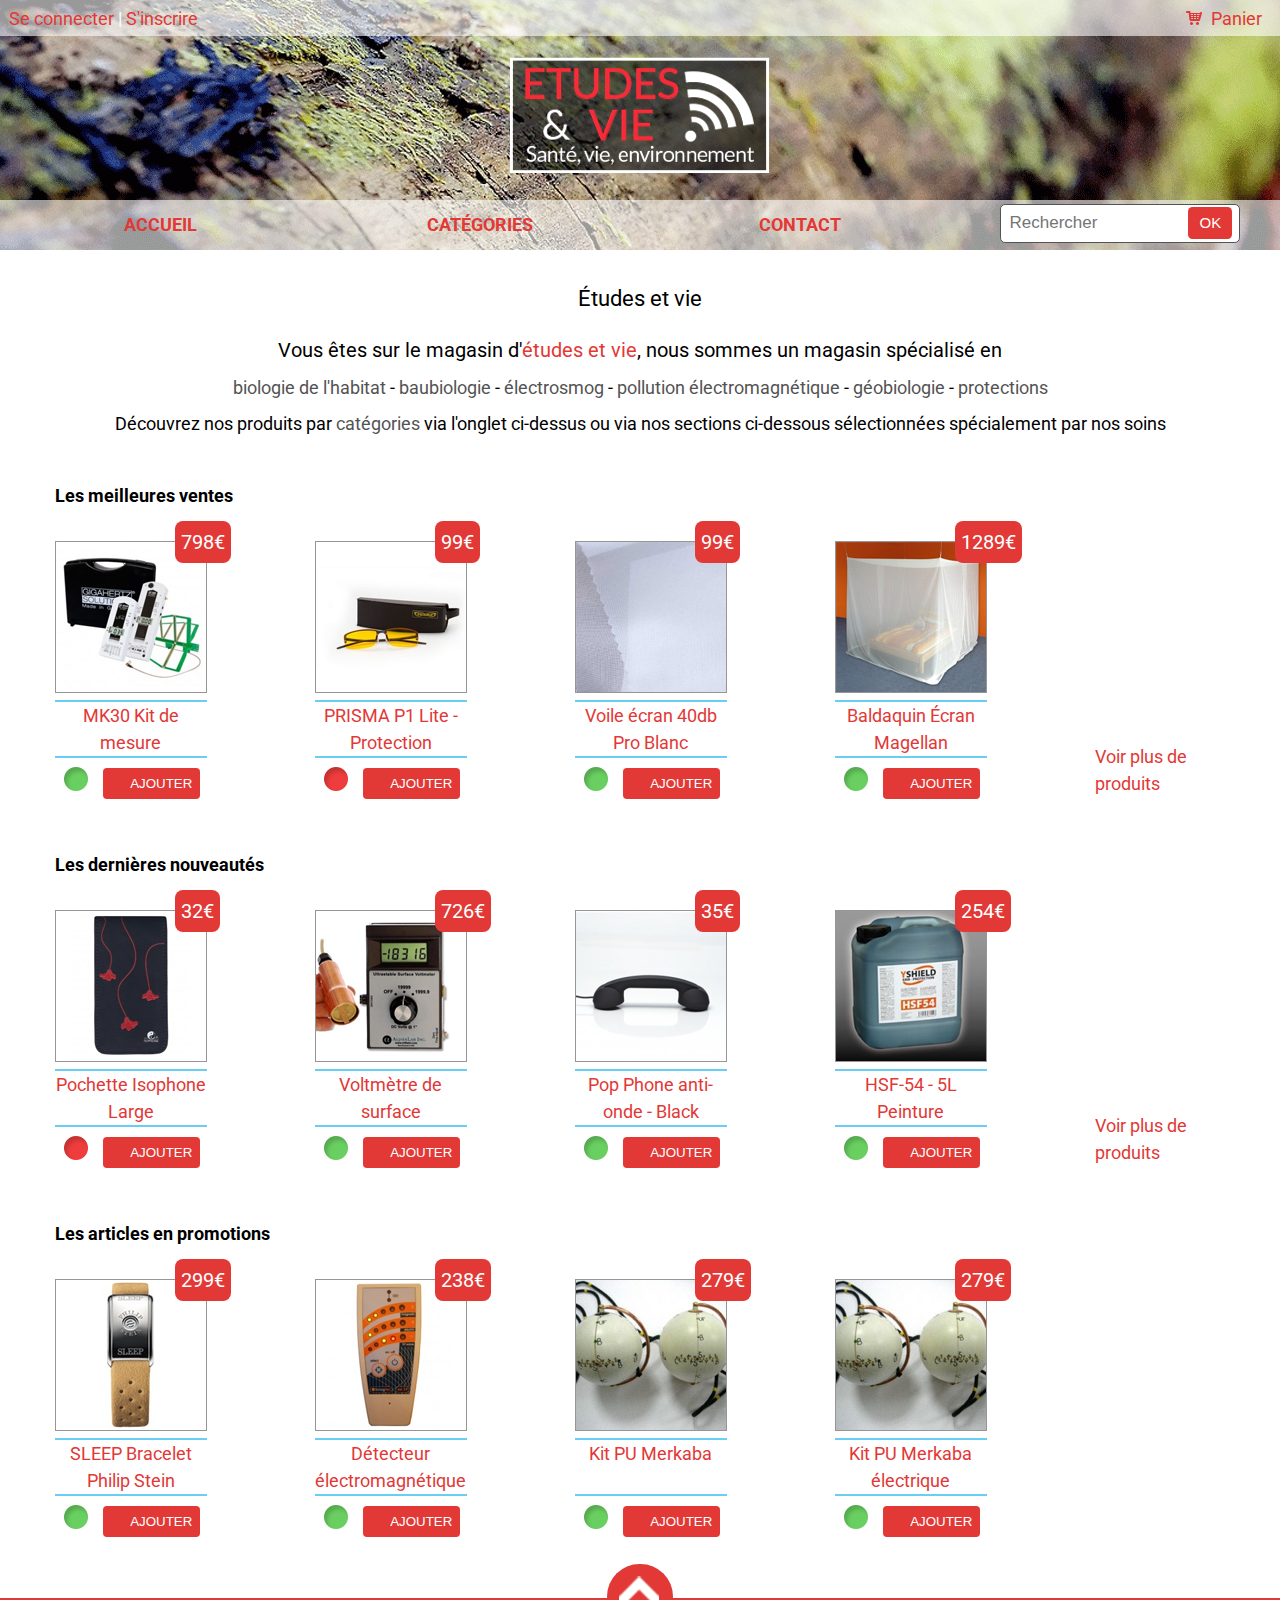
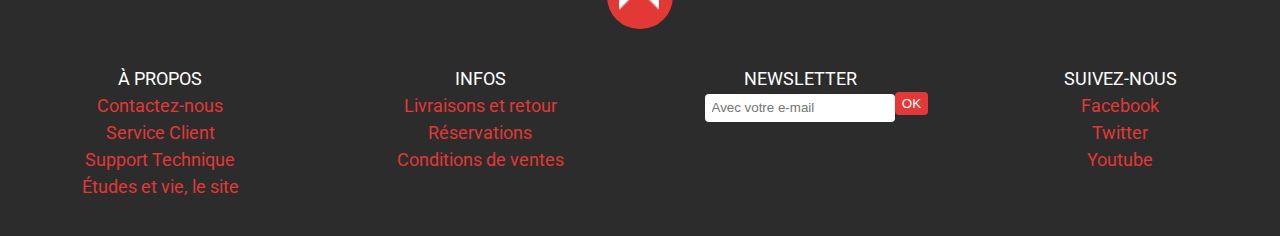
==== commit f39ebb4c: "Réglagle problème MQ et full microdatas" ====
--- a/html/index.html
+++ b/html/index.html
@@ -6,11 +6,11 @@
     <head>
         <meta charset="utf-8">
         <meta http-equiv="X-UA-Compatible" content="IE=edge">
-        <title></title>
+        <title>Accueil | Études-et-vie</title>
         <meta name="description" content="">
         <meta name="viewport" content="width=device-width, initial-scale=1">
 
-        <!-- Place favicon.ico and apple-touch-icon.png in the root directory -->
+        <link rel="shortcut icon" href="../favicon.ico">
         <link rel="stylesheet" href="../css/screen.css">
         <link href='http://fonts.googleapis.com/css?family=Roboto' rel='stylesheet' type='text/css'>
         <script src="../js/vendor/modernizr-2.6.2.min.js"></script>
@@ -114,40 +114,40 @@
                 <a href="pageProduit.html" title="Voir le produit">
                     <article class="produit" itemscope itemtype="http://schema.org/Product">
                         <img class="thumbProduit" src="../img/article1.png" alt="Produit" itemprop="image">
-                        <span class="prix">798€</span>
+                        <span class="prix" itemprop="price">798€</span>
                         <figcaption class="legend" itemprop="name">MK30 Kit de mesure</figcaption>
                         </a>
-                        <span class="disponibility" title="Encore 3 produits disponibles"><img src="../img/available.png" alt="Produit disponible">
+                        <span class="disponibility" title="Encore 3 produits disponibles" itemprop="availability"><img src="../img/available.png" alt="Produit disponible">
                         <a href="" title="Ajouter au panier"><input type="submit" value="Ajouter" class="submit add"></a></span>
                     </article>
                 </a>
                 <a href="pageProduit.html" title="Voir le produit">
                     <article class="produit" itemscope itemtype="http://schema.org/Product">
                         <img class="thumbProduit" src="../img/article2.png" alt="Produit" itemprop="image">
-                        <span class="prix">99€</span>
+                        <span class="prix" itemprop="price">99€</span>
                         <figcaption class="legend" itemprop="name">PRISMA P1 Lite - Protection</figcaption>
                         </a>
-                        <span class="disponibility" title="Encore 3 produits disponibles"><img src="../img/available.png" alt="Produit disponible">
+                        <span class="disponibility" title="Produit indisponible" itemprop="availability"><img src="../img/disable.png" alt="Produit indisponibledisponible">
                         <a href="" title="Ajouter au panier"><input type="submit" value="Ajouter" class="submit add"></a></span>
                     </article>
                 </a>
                 <a href="pageProduit.html" title="Voir le produit">
                     <article class="produit" itemscope itemtype="http://schema.org/Product">
                         <img class="thumbProduit" src="../img/article3.png" alt="Produit" itemprop="image">
-                        <span class="prix">99€</span>
+                        <span class="prix" itemprop="price">99€</span>
                         <figcaption class="legend" itemprop="name">Voile écran 40db Pro Blanc</figcaption>
                         </a>
-                        <span class="disponibility" title="Encore 3 produits disponibles"><img src="../img/available.png" alt="Produit disponible">
+                        <span class="disponibility" title="Encore 3 produits disponibles" itemprop="availability"><img src="../img/available.png" alt="Produit disponible">
                         <a href="" title="Ajouter au panier"><input type="submit" value="Ajouter" class="submit add"></a></span>
                     </article>
                 </a>
                 <a href="pageProduit.html" title="Voir le produit">
                     <article class="produit" itemscope itemtype="http://schema.org/Product">
                         <img class="thumbProduit" src="../img/article4.png" alt="Produit" itemprop="image">
-                        <span class="prix">1289€</span>
+                        <span class="prix" itemprop="price">1289€</span>
                         <figcaption class="legend" itemprop="name">Baldaquin Écran Magellan</figcaption>
                         </a>
-                        <span class="disponibility" title="Encore 3 produits disponibles"><img src="../img/available.png" alt="Produit disponible">
+                        <span class="disponibility" title="Encore 3 produits disponibles" itemprop="availability"><img src="../img/available.png" alt="Produit disponible">
                         <a href="" title="Ajouter au panier"><input type="submit" value="Ajouter" class="submit add"></a></span>
                     </article>
                 </a>
@@ -158,40 +158,40 @@
                 <a href="pageProduit.html" title="Voir le produit">
                     <article class="produit" itemscope itemtype="http://schema.org/Product">
                         <img class="thumbProduit" src="../img/article6.png" alt="Produit" itemprop="image">
-                        <span class="prix">32€</span>
+                        <span class="prix" itemprop="price">32€</span>
                         <figcaption class="legend" itemprop="name">Pochette Isophone Large</figcaption>
                         </a>
-                        <span class="disponibility" title="Encore 3 produits disponibles"><img src="../img/available.png" alt="Produit disponible">
+                        <span class="disponibility" title="Produit indisponible" itemprop="availability"><img src="../img/disable.png" alt="Produit indisponibledisponible">
                         <a href="" title="Ajouter au panier"><input type="submit" value="Ajouter" class="submit add"></a></span>
                     </article>
                 </a>
                 <a href="pageProduit.html" title="Voir le produit">
                     <article class="produit" itemscope itemtype="http://schema.org/Product">
                         <img class="thumbProduit" src="../img/article7.png" alt="Produit" itemprop="image">
-                        <span class="prix">726€</span>
+                        <span class="prix" itemprop="price">726€</span>
                         <figcaption class="legend" itemprop="name">Voltmètre de surface</figcaption>
                         </a>
-                        <span class="disponibility" title="Encore 3 produits disponibles"><img src="../img/available.png" alt="Produit disponible">
+                        <span class="disponibility" title="Encore 3 produits disponibles" itemprop="availability"><img src="../img/available.png" alt="Produit disponible">
                         <a href="" title="Ajouter au panier"><input type="submit" value="Ajouter" class="submit add"></a></span>
                     </article>
                 </a>
                 <a href="pageProduit.html" title="Voir le produit">
                     <article class="produit" itemscope itemtype="http://schema.org/Product">
                         <img class="thumbProduit" src="../img/article8.png" alt="Produit" itemprop="image">
-                        <span class="prix">35€</span>
+                        <span class="prix" itemprop="price">35€</span>
                         <figcaption class="legend" itemprop="name">Pop Phone anti-onde - Black</figcaption>
                         </a>
-                        <span class="disponibility" title="Encore 3 produits disponibles"><img src="../img/available.png" alt="Produit disponible">
+                        <span class="disponibility" title="Encore 3 produits disponibles" itemprop="availability"><img src="../img/available.png" alt="Produit disponible">
                         <a href="" title="Ajouter au panier"><input type="submit" value="Ajouter" class="submit add"></a></span>
                     </article>
                 </a>
                 <a href="pageProduit.html" title="Voir le produit">
                     <article class="produit" itemscope itemtype="http://schema.org/Product">
                         <img class="thumbProduit" src="../img/article9.png" alt="Produit" itemprop="image">
-                        <span class="prix">254€</span>
+                        <span class="prix" itemprop="price">254€</span>
                         <figcaption class="legend" itemprop="name">HSF-54 - 5L Peinture</figcaption>
                         </a>
-                        <span class="disponibility" title="Encore 3 produits disponibles"><img src="../img/available.png" alt="Produit disponible">
+                        <span class="disponibility" title="Encore 3 produits disponibles" itemprop="availability"><img src="../img/available.png" alt="Produit disponible">
                         <a href="" title="Ajouter au panier"><input type="submit" value="Ajouter" class="submit add"></a></span>
                     </article>
                 </a>
@@ -202,40 +202,40 @@
                 <a href="pageProduit.html" title="Voir le produit">
                     <article class="produit" itemscope itemtype="http://schema.org/Product">
                         <img class="thumbProduit" src="../img/article11.png" alt="Produit" itemprop="image">
-                        <span class="prix">299€</span>
+                        <span class="prix" itemprop="price">299€</span>
                         <figcaption class="legend" itemprop="name">SLEEP Bracelet Philip Stein</figcaption>
                         </a>
+                        <span class="disponibility" title="Encore 3 produits disponibles" itemprop="availability"><img src="../img/available.png" alt="Produit disponible">
+                        <a href="" title="Ajouter au panier"><input type="submit" value="Ajouter" class="submit add"></a></span>
+                    </article>
+                </a>
+                <a href="pageProduit.html" title="Voir le produit">
+                    <article class="produit" itemscope itemtype="http://schema.org/Product">
+                        <img class="thumbProduit" src="../img/article12.png" alt="Produit" itemprop="image">
+                        <span class="prix" itemprop="price">238€</span>
+                        <figcaption class="legend" itemprop="name">Détecteur électromagnétique</figcaption>
+                        </a>
                         <span class="disponibility" title="Encore 3 produits disponibles"><img src="../img/available.png" alt="Produit disponible">
                         <a href="" title="Ajouter au panier"><input type="submit" value="Ajouter" class="submit add"></a></span>
                     </article>
                 </a>
                 <a href="pageProduit.html" title="Voir le produit">
                     <article class="produit" itemscope itemtype="http://schema.org/Product">
-                        <img class="thumbProduit" src="../img/article12.png" alt="Produit" itemprop="image">
-                        <span class="prix">238€</span>
-                        <figcaption class="legend" itemprop="name">Détecteur électromagnétique</figcaption>
-                        </a>
-                        <span class="disponibility" title="Encore 3 produits disponibles"><img src="../img/available.png" alt="Produit disponible">
-                        <a href="" title="Ajouter au panier"><input type="submit" value="Ajouter" class="submit add"></a></span>
-                    </article>
-                </a>
-                <a href="pageProduit.html" title="Voir le produit">
-                    <article class="produit" itemscope itemtype="http://schema.org/Product">
                         <img class="thumbProduit" src="../img/article13.png" alt="Produit" itemprop="image">
-                        <span class="prix">279€</span>
+                        <span class="prix" itemprop="price">279€</span>
                         <figcaption class="legend" itemprop="name">Kit PU Merkaba</figcaption>
                         </a>
-                        <span class="disponibility" title="Encore 3 produits disponibles"><img src="../img/available.png" alt="Produit disponible">
+                        <span class="disponibility" title="Encore 3 produits disponibles" itemprop="availability"><img src="../img/available.png" alt="Produit disponible">
                         <a href="" title="Ajouter au panier"><input type="submit" value="Ajouter" class="submit add"></a></span>
                     </article>
                 </a>
                 <a href="pageProduit.html" title="Voir le produit">
                     <article class="produit" itemscope itemtype="http://schema.org/Product">
                         <img class="thumbProduit" src="../img/article13.png" alt="Produit" itemprop="image">
-                        <span class="prix">279€</span>
+                        <span class="prix" itemprop="price">279€</span>
                         <figcaption class="legend" itemprop="name">Kit PU Merkaba électrique</figcaption>
                         </a>
-                        <span class="disponibility" title="Encore 3 produits disponibles"><img src="../img/available.png" alt="Produit disponible">
+                        <span class="disponibility" title="Encore 3 produits disponibles" itemprop="availability"><img src="../img/available.png" alt="Produit disponible">
                         <a href="" title="Ajouter au panier"><input type="submit" value="Ajouter" class="submit add"></a></span>
                     </article>
                 </a>
--- a/css/screen.css
+++ b/css/screen.css
@@ -135,34 +135,35 @@
   padding: 0 0.5em; }
 /* line 91, ../scss/screen.scss */
 .user .panier {
-  float: right; }
-/* line 94, ../scss/screen.scss */
+  float: right;
+  margin-right: 0.5em; }
+/* line 95, ../scss/screen.scss */
 .user #cart:before {
   content: url("../img/cart.png");
   padding-right: 0.5em; }
 
 /* MENU */
-/* line 102, ../scss/screen.scss */
+/* line 103, ../scss/screen.scss */
 #menu {
   text-transform: uppercase;
   margin: 11.7em auto 0 auto;
   font-weight: bold;
   position: relative; }
-/* line 107, ../scss/screen.scss */
+/* line 108, ../scss/screen.scss */
 #menu ul {
   list-style-type: none; }
-/* line 109, ../scss/screen.scss */
+/* line 110, ../scss/screen.scss */
 #menu ul .onglets {
   display: block;
   float: left;
   text-align: center; }
-/* line 113, ../scss/screen.scss */
+/* line 114, ../scss/screen.scss */
 #menu ul .onglets .onglet {
   padding: 0.7em 0; }
-/* line 117, ../scss/screen.scss */
+/* line 118, ../scss/screen.scss */
 #menu ul #categorie span {
   color: #e23836; }
-/* line 121, ../scss/screen.scss */
+/* line 122, ../scss/screen.scss */
 #menu #drop-down {
   position: absolute;
   display: block;
@@ -178,7 +179,7 @@
   -o-transition: all .3s ease .15s;
   -ms-transition: all .3s ease .15s;
   transition: all .3s ease .15s; }
-/* line 136, ../scss/screen.scss */
+/* line 137, ../scss/screen.scss */
 #menu #drop-down h3 {
   text-transform: none;
   font-weight: lighter;
@@ -188,79 +189,85 @@
   border-bottom: 1px solid #f45b5b;
   font-size: 15px;
   text-align: center; }
-/* line 146, ../scss/screen.scss */
+/* line 147, ../scss/screen.scss */
 #menu #drop-down a {
   display: block;
   text-decoration: none;
   text-transform: none;
   font-size: 12px;
   padding-top: 0.5em; }
-/* line 154, ../scss/screen.scss */
+/* line 155, ../scss/screen.scss */
 #menu #drop-down .nav-column {
   float: left; }
-/* line 157, ../scss/screen.scss */
+/* line 158, ../scss/screen.scss */
 #menu #drop-down .dropdownImg {
   float: left;
   padding: 1em 1em 3em 1em; }
 
-/* line 164, ../scss/screen.scss */
+/* line 165, ../scss/screen.scss */
 #menu > ul > #categorie:hover > #drop-down {
   opacity: 1;
   visibility: visible;
   overflow: visible; }
 
 /* SECTION PRINCIPALE ACCUEIL */
-/* line 171, ../scss/screen.scss */
+/* line 172, ../scss/screen.scss */
 .main {
   /*PAGE PRODUIT */
   /* Panier */
   /* Procédure d'achat */
   /* SECTION PRINCIPALE CATEGORIES */ }
-/* line 175, ../scss/screen.scss */
-.main .titres {
+/* line 176, ../scss/screen.scss */
+.main .titres, .main .extraInformationsProduct {
   min-height: 18em; }
-/* line 177, ../scss/screen.scss */
-.main .titres > h2 {
+/* line 178, ../scss/screen.scss */
+.main .titres > h2, .main .extraInformationsProduct > h2 {
   font-weight: bold;
   margin-top: 2.5em; }
-/* line 182, ../scss/screen.scss */
+/* line 183, ../scss/screen.scss */
+.main .extraInformationsProduct {
+  text-align: center; }
+/* line 185, ../scss/screen.scss */
+.main .extraInformationsProduct p {
+  margin-top: 0.75em; }
+/* line 189, ../scss/screen.scss */
 .main .presentation {
   text-align: center;
   padding-top: 1.5em; }
-/* line 185, ../scss/screen.scss */
+/* line 192, ../scss/screen.scss */
 .main .presentation #where {
   font-size: 20.3px;
   margin-top: 1em; }
-/* line 189, ../scss/screen.scss */
+/* line 196, ../scss/screen.scss */
 .main .presentation #TitreUn {
   padding: 0 1em;
   text-align: center; }
-/* line 192, ../scss/screen.scss */
+/* line 199, ../scss/screen.scss */
 .main .presentation #TitreUn span {
   padding: 0 1em;
   background-color: white; }
-/* line 197, ../scss/screen.scss */
+/* line 204, ../scss/screen.scss */
 .main .presentation p {
   margin-top: 0.5em; }
-/* line 200, ../scss/screen.scss */
+/* line 207, ../scss/screen.scss */
 .main .presentation .infoVentes {
   color: #535353; }
-/* line 205, ../scss/screen.scss */
+/* line 212, ../scss/screen.scss */
 .main #pageCategorie #TitreUn {
   padding: 0 1em;
   text-align: center; }
-/* line 208, ../scss/screen.scss */
+/* line 215, ../scss/screen.scss */
 .main #pageCategorie #TitreUn span {
   padding: 0 1em;
   background-color: white; }
-/* line 214, ../scss/screen.scss */
+/* line 221, ../scss/screen.scss */
 .main .produit {
   margin: 1.5em 2.16em 1em 1.9em;
   position: relative; }
-/* line 217, ../scss/screen.scss */
+/* line 224, ../scss/screen.scss */
 .main .produit .thumbProduit {
   border: 1px solid #969696; }
-/* line 220, ../scss/screen.scss */
+/* line 227, ../scss/screen.scss */
 .main .produit .prix {
   background-color: #e23836;
   color: white;
@@ -274,35 +281,35 @@
   padding: 0.3em;
   top: -1em;
   left: 6em; }
-/* line 230, ../scss/screen.scss */
+/* line 237, ../scss/screen.scss */
 .main .produit .legend {
   width: 8.444em;
   text-align: center;
   border-top: 2px solid #68cef4;
   border-bottom: 2px solid #68cef4;
   min-height: 3em; }
-/* line 241, ../scss/screen.scss */
+/* line 248, ../scss/screen.scss */
 .main .slider {
   position: relative; }
-/* line 243, ../scss/screen.scss */
+/* line 250, ../scss/screen.scss */
 .main .slider img {
   border: 1px solid #969696;
   float: left; }
-/* line 247, ../scss/screen.scss */
+/* line 254, ../scss/screen.scss */
 .main .slider .small {
   position: absolute;
   top: 20.4em; }
-/* line 250, ../scss/screen.scss */
+/* line 257, ../scss/screen.scss */
 .main .slider .small img {
   margin-right: 0.8em; }
-/* line 256, ../scss/screen.scss */
+/* line 263, ../scss/screen.scss */
 .main .descriptionProduit .nom {
   text-transform: uppercase;
   border-top: 2px solid #68cef4;
   border-bottom: 2px solid #68cef4;
   text-align: center;
   font-weight: bold; }
-/* line 263, ../scss/screen.scss */
+/* line 270, ../scss/screen.scss */
 .main .descriptionProduit .prix {
   background-color: #e23836;
   color: white;
@@ -313,7 +320,7 @@
   border-radius: 0.4em;
   font-size: 20px;
   padding: 0.5em; }
-/* line 270, ../scss/screen.scss */
+/* line 277, ../scss/screen.scss */
 .main .descriptionProduit .breveDescription {
   text-align: center;
   margin: 0.5em 0 1em 0;
@@ -322,52 +329,55 @@
   border-top: 1px solid #969696;
   border-bottom: 1px solid #969696;
   background-color: #e3e3e3; }
-/* line 280, ../scss/screen.scss */
+/* line 287, ../scss/screen.scss */
 .main .tf, .main .tff {
   color: green;
   position: relative;
   top: -0.25em; }
-/* line 286, ../scss/screen.scss */
+/* line 293, ../scss/screen.scss */
 .main .tff {
   color: #ab0000; }
-/* line 291, ../scss/screen.scss */
+/* line 298, ../scss/screen.scss */
 .main .half {
   float: left;
   margin-right: 0.5em; }
-/* line 294, ../scss/screen.scss */
+/* line 301, ../scss/screen.scss */
 .main .half h4 {
   font-weight: bold;
   color: #535353;
   padding: 1em 0 0.5em 0; }
-/* line 300, ../scss/screen.scss */
+/* line 307, ../scss/screen.scss */
 .main .full {
   width: 100%;
   float: left; }
-/* line 307, ../scss/screen.scss */
+/* line 313, ../scss/screen.scss */
+.main .panierAchats {
+  margin-top: 1.5em; }
+/* line 317, ../scss/screen.scss */
 .main #panier #voir, .main .panierAchats #voir {
   display: block; }
-/* line 310, ../scss/screen.scss */
+/* line 320, ../scss/screen.scss */
 .main #panier th, .main .panierAchats th {
   background-color: #e3e3e3;
   color: #535353; }
-/* line 314, ../scss/screen.scss */
+/* line 324, ../scss/screen.scss */
 .main #panier td, .main .panierAchats td {
   padding: 0.5em 1em 0.5em 0.5em; }
-/* line 317, ../scss/screen.scss */
+/* line 327, ../scss/screen.scss */
 .main #panier .quantity, .main .panierAchats .quantity {
   width: 2.5em;
   text-align: center; }
-/* line 321, ../scss/screen.scss */
+/* line 331, ../scss/screen.scss */
 .main #panier .disponibility, .main .panierAchats .disponibility {
   position: relative;
   top: -0.5em; }
-/* line 324, ../scss/screen.scss */
+/* line 334, ../scss/screen.scss */
 .main #panier .disponibility img, .main .panierAchats .disponibility img {
   padding-left: none; }
-/* line 328, ../scss/screen.scss */
+/* line 338, ../scss/screen.scss */
 .main #panier .articles, .main .panierAchats .articles {
   border-bottom: 1px solid #969696; }
-/* line 330, ../scss/screen.scss */
+/* line 340, ../scss/screen.scss */
 .main #panier .articles input, .main .panierAchats .articles input {
   padding: 0.5em 0.75em;
   -webkit-border-radius: 0.5em;
@@ -376,17 +386,17 @@
   -o-border-radius: 0.5em;
   border-radius: 0.5em;
   border: 1px solid #969696; }
-/* line 335, ../scss/screen.scss */
+/* line 345, ../scss/screen.scss */
 .main .prix {
   color: #ab0000; }
-/* line 338, ../scss/screen.scss */
+/* line 348, ../scss/screen.scss */
 .main .total {
   float: right;
   font-weight: bold; }
-/* line 342, ../scss/screen.scss */
+/* line 352, ../scss/screen.scss */
 .main .confirm {
   text-align: center; }
-/* line 345, ../scss/screen.scss */
+/* line 355, ../scss/screen.scss */
 .main .commande {
   padding: 0 0.5em 0.5em 0.5em;
   font-size: 16px;
@@ -397,35 +407,35 @@
   -ms-border-radius: 0.25em;
   -o-border-radius: 0.25em;
   border-radius: 0.25em; }
-/* line 352, ../scss/screen.scss */
+/* line 362, ../scss/screen.scss */
 .main .recap {
   display: block;
   text-align: center;
   font-size: 20px;
   color: #535353; }
-/* line 358, ../scss/screen.scss */
+/* line 368, ../scss/screen.scss */
 .main .strong {
   font-weight: bold; }
-/* line 361, ../scss/screen.scss */
+/* line 371, ../scss/screen.scss */
 .main .sign {
   font-size: 12px;
   text-align: center;
   padding-bottom: 0.5em; }
-/* line 368, ../scss/screen.scss */
+/* line 378, ../scss/screen.scss */
 .main #commandeAdjust {
   margin: 0 auto; }
-/* line 370, ../scss/screen.scss */
+/* line 380, ../scss/screen.scss */
 .main #commandeAdjust #TitreUn {
   padding: 0 1em;
   text-align: center; }
-/* line 373, ../scss/screen.scss */
+/* line 383, ../scss/screen.scss */
 .main #commandeAdjust #TitreUn span {
   padding: 0 1em;
   background-color: white; }
-/* line 379, ../scss/screen.scss */
+/* line 389, ../scss/screen.scss */
 .main .procedureAchat {
   background-color: rgba(248, 90, 89, 0.5); }
-/* line 381, ../scss/screen.scss */
+/* line 391, ../scss/screen.scss */
 .main .procedureAchat li {
   width: 25%;
   float: left;
@@ -433,38 +443,38 @@
   padding: 0.5em 0;
   color: #535353;
   border-bottom: 0.5em solid #969696; }
-/* line 389, ../scss/screen.scss */
+/* line 399, ../scss/screen.scss */
 .main .procedureAchat .actif {
   color: white;
   background-color: #e23836;
   border-bottom: 0.5em solid #535353; }
-/* line 394, ../scss/screen.scss */
+/* line 404, ../scss/screen.scss */
 .main .procedureAchat .old {
   color: #e3e3e3;
   background-color: #f45b5b;
   border-bottom: 0.5em solid #535353; }
-/* line 401, ../scss/screen.scss */
+/* line 411, ../scss/screen.scss */
 .main .coordonees h3 {
   background-image: url("../img/h2Fond.png");
   background-repeat: repeat-x;
   line-height: 2.6em;
   font-size: 20px; }
-/* line 407, ../scss/screen.scss */
+/* line 417, ../scss/screen.scss */
 .main .coordonees h4 {
   font-weight: bold;
   color: #535353;
   padding-bottom: 0.5em; }
-/* line 412, ../scss/screen.scss */
+/* line 422, ../scss/screen.scss */
 .main .coordonees aside {
   line-height: 1em;
   padding-bottom: 1.5em; }
-/* line 416, ../scss/screen.scss */
+/* line 426, ../scss/screen.scss */
 .main .coordonees label, .main .coordonees #crypto {
   font-size: 15px; }
-/* line 420, ../scss/screen.scss */
+/* line 430, ../scss/screen.scss */
 .main .coordonees form label {
   display: block; }
-/* line 423, ../scss/screen.scss */
+/* line 433, ../scss/screen.scss */
 .main .coordonees form input {
   display: block;
   margin-bottom: 0.75em;
@@ -477,38 +487,38 @@
   border-radius: 0.5em;
   border: 1px solid #969696;
   width: 80%; }
-/* line 430, ../scss/screen.scss */
+/* line 440, ../scss/screen.scss */
 .main .coordonees form select {
   margin-bottom: 1.25em; }
-/* line 434, ../scss/screen.scss */
+/* line 444, ../scss/screen.scss */
 .main .coordonees #facturation {
   margin-top: 0.75em; }
-/* line 440, ../scss/screen.scss */
+/* line 450, ../scss/screen.scss */
 .main .categorie {
   margin-top: 1em; }
-/* line 442, ../scss/screen.scss */
+/* line 452, ../scss/screen.scss */
 .main .categorie .links {
   margin: 1em 1em 0 0;
   float: left; }
-/* line 445, ../scss/screen.scss */
+/* line 455, ../scss/screen.scss */
 .main .categorie .links .sousCat {
   margin: 1.5em 0 0.5em 0; }
-/* line 449, ../scss/screen.scss */
+/* line 459, ../scss/screen.scss */
 .main .categorie .sousCat {
   font-weight: bold;
   color: #535353; }
-/* line 453, ../scss/screen.scss */
+/* line 463, ../scss/screen.scss */
 .main .categorie .thumbCategorie {
   border: 1px solid #969696; }
-/* line 456, ../scss/screen.scss */
+/* line 466, ../scss/screen.scss */
 .main .categorie .description {
   min-height: 7em; }
-/* line 459, ../scss/screen.scss */
+/* line 469, ../scss/screen.scss */
 .main .categorie .article {
   float: left;
   width: 12em;
   margin: 0.5em 2.5em 1em 0; }
-/* line 460, ../scss/screen.scss */
+/* line 470, ../scss/screen.scss */
 .main .categorie .article .ImgProdCat {
   float: left;
   margin: 0.4em 0.5em 0 0;
@@ -518,75 +528,75 @@
   -o-border-radius: 0.3em;
   border-radius: 0.3em;
   border: 1px solid #969696; }
-/* line 469, ../scss/screen.scss */
+/* line 479, ../scss/screen.scss */
 .main .categorie .article .cat {
   display: block; }
-/* line 473, ../scss/screen.scss */
+/* line 483, ../scss/screen.scss */
 .main .categorie .article .disponibility img {
   float: left;
   padding-left: 0; }
-/* line 477, ../scss/screen.scss */
+/* line 487, ../scss/screen.scss */
 .main .categorie .article .disponibility .add {
   float: left;
   margin-left: 1em; }
-/* line 484, ../scss/screen.scss */
+/* line 494, ../scss/screen.scss */
 .main .tri {
   background-color: #e3e3e3;
   margin-bottom: 1em; }
-/* line 487, ../scss/screen.scss */
+/* line 497, ../scss/screen.scss */
 .main .tri span, .main .tri legend {
   color: #535353;
   margin-left: 1em; }
-/* line 491, ../scss/screen.scss */
+/* line 501, ../scss/screen.scss */
 .main .tri select, .main .tri legend, .main .tri .critere {
   float: left; }
-/* line 494, ../scss/screen.scss */
+/* line 504, ../scss/screen.scss */
 .main .tri .critere {
   margin-right: 5em; }
-/* line 497, ../scss/screen.scss */
+/* line 507, ../scss/screen.scss */
 .main .tri #select {
   float: right;
   margin: 0.165em 0.265em; }
 
 /* SECTION CONTACT */
-/* line 504, ../scss/screen.scss */
+/* line 514, ../scss/screen.scss */
 .contact {
   /* Connect */ }
-/* line 505, ../scss/screen.scss */
+/* line 515, ../scss/screen.scss */
 .contact h2 {
   text-align: center; }
-/* line 508, ../scss/screen.scss */
+/* line 518, ../scss/screen.scss */
 .contact article.questions {
   padding: 1em 0 3em 0;
   margin: 0 auto; }
-/* line 512, ../scss/screen.scss */
+/* line 522, ../scss/screen.scss */
 .contact article.questions p {
   text-align: center;
   margin-top: 1em; }
-/* line 516, ../scss/screen.scss */
+/* line 526, ../scss/screen.scss */
 .contact article.questions .questions {
   display: block; }
-/* line 520, ../scss/screen.scss */
+/* line 530, ../scss/screen.scss */
 .contact .h-card {
   margin-bottom: 1em; }
-/* line 522, ../scss/screen.scss */
+/* line 532, ../scss/screen.scss */
 .contact .h-card .adresse {
   margin: 1em 0;
   font-weight: bold; }
-/* line 526, ../scss/screen.scss */
+/* line 536, ../scss/screen.scss */
 .contact .h-card .coordonneesInt {
   color: #535353; }
-/* line 530, ../scss/screen.scss */
+/* line 540, ../scss/screen.scss */
 .contact .formulaire {
   margin: 0 auto;
   text-align: center; }
-/* line 533, ../scss/screen.scss */
+/* line 543, ../scss/screen.scss */
 .contact .formulaire p.mdp {
   padding-top: 1em; }
-/* line 536, ../scss/screen.scss */
+/* line 546, ../scss/screen.scss */
 .contact .formulaire form {
   padding-top: 1em; }
-/* line 539, ../scss/screen.scss */
+/* line 549, ../scss/screen.scss */
 .contact .formulaire .formContact {
   display: block;
   padding: 0.5em;
@@ -598,7 +608,7 @@
   -o-border-radius: 0.5em;
   border-radius: 0.5em;
   font-size: 18px; }
-/* line 547, ../scss/screen.scss */
+/* line 557, ../scss/screen.scss */
 .contact .formulaire #contact {
   background-color: #68cef4;
   font-weight: bold;
@@ -607,37 +617,37 @@
   color: #535353;
   text-transform: uppercase;
   font-size: 15px; }
-/* line 555, ../scss/screen.scss */
+/* line 565, ../scss/screen.scss */
 .contact .formulaire #contact:hover {
   background-color: #b2d9cd; }
-/* line 560, ../scss/screen.scss */
+/* line 570, ../scss/screen.scss */
 .contact .formulaire .contact p {
   padding-top: 1em; }
-/* line 567, ../scss/screen.scss */
+/* line 577, ../scss/screen.scss */
 .contact .connect {
   padding-bottom: 1em; }
-/* line 571, ../scss/screen.scss */
+/* line 581, ../scss/screen.scss */
 .contact #mdp {
   margin: 1.5em 0 0.5em 0; }
 
-/* line 577, ../scss/screen.scss */
+/* line 587, ../scss/screen.scss */
 footer {
   background-color: #2c2c2c;
   border-top: 2px solid #e23836;
   position: relative;
   margin-top: 3em; }
-/* line 582, ../scss/screen.scss */
+/* line 592, ../scss/screen.scss */
 footer .titreFooter {
   text-transform: uppercase;
   color: white; }
-/* line 586, ../scss/screen.scss */
+/* line 596, ../scss/screen.scss */
 footer .infos {
   float: left;
   background-color: #2c2c2c; }
-/* line 589, ../scss/screen.scss */
+/* line 599, ../scss/screen.scss */
 footer .infos a {
   display: block; }
-/* line 593, ../scss/screen.scss */
+/* line 603, ../scss/screen.scss */
 footer .footerLogo {
   position: relative;
   top: -2em;
@@ -651,8 +661,8 @@
   -o-border-radius: 2em;
   border-radius: 2em; }
 
-/* line 606, ../scss/screen.scss */
-#menu:after, .main:after, .titres:after, footer:after, .quoi:after .user:after, .links:after, .contact:after, .formulaire:after, #drop-down:after, .presentation:after, .actuality:after, .procedureAchat:after, .tri:after, .slider:after, .infos:after {
+/* line 616, ../scss/screen.scss */
+#menu:after, .main:after, .titres:after, footer:after, .quoi:after .user:after, .links:after, .contact:after, .formulaire:after, #drop-down:after, .presentation:after, .actuality:after, .procedureAchat:after, .tri:after, .slider:after, .infos:after, .presentationProduit:after {
   content: '';
   clear: both;
   display: block; }
@@ -841,19 +851,23 @@
   .coordonees h3 {
     margin-top: 0.75em; }
 
+  /* line 175, ../scss/_mediaQueries.scss */
+  .extraInformationsProduct {
+    padding: 0 1em; }
+
   /* Footer */
-  /* line 177, ../scss/_mediaQueries.scss */
+  /* line 180, ../scss/_mediaQueries.scss */
   footer .infos {
     width: 100%;
     text-align: center;
     padding-bottom: 1.5em; } }
 @media only screen and (min-width: 500px) and (max-width: 800px) {
-  /* line 186, ../scss/_mediaQueries.scss */
+  /* line 189, ../scss/_mediaQueries.scss */
   .user {
     width: 100%;
     padding: 0.25em 0; }
 
-  /* line 190, ../scss/_mediaQueries.scss */
+  /* line 193, ../scss/_mediaQueries.scss */
   .homeLogo img {
     margin: 3em auto 0 auto;
     top: 0;
@@ -861,136 +875,141 @@
     bottom: 0;
     right: 0; }
 
-  /* line 194, ../scss/_mediaQueries.scss */
+  /* line 197, ../scss/_mediaQueries.scss */
   #menu {
     width: 100%; }
-  /* line 197, ../scss/_mediaQueries.scss */
+  /* line 200, ../scss/_mediaQueries.scss */
   #menu ul li {
     width: 33%; }
-  /* line 201, ../scss/_mediaQueries.scss */
+  /* line 204, ../scss/_mediaQueries.scss */
   #menu .searchDiv {
     width: 100%;
     margin: 1em 0 0 0; }
-  /* line 204, ../scss/_mediaQueries.scss */
+  /* line 207, ../scss/_mediaQueries.scss */
   #menu .searchDiv .texte {
     border: 1px solid #535353;
     width: 16em;
     font-size: 17px; }
-  /* line 209, ../scss/_mediaQueries.scss */
+  /* line 212, ../scss/_mediaQueries.scss */
   #menu .searchDiv .into {
     padding: 0.5em 0.75em;
     top: 0.01em;
     left: -3.5em; }
 
-  /* line 216, ../scss/_mediaQueries.scss */
+  /* line 219, ../scss/_mediaQueries.scss */
   h2 {
     font-size: 18px;
     text-align: center; }
 
   /* Drop Down */
-  /* line 221, ../scss/_mediaQueries.scss */
+  /* line 224, ../scss/_mediaQueries.scss */
   #drop-down {
     width: 100%;
     left: 0; }
-  /* line 224, ../scss/_mediaQueries.scss */
+  /* line 227, ../scss/_mediaQueries.scss */
   #drop-down .dropdownImg {
     visibility: hidden;
     position: absolute; }
-  /* line 228, ../scss/_mediaQueries.scss */
+  /* line 231, ../scss/_mediaQueries.scss */
   #drop-down .nav-column {
     width: 18%;
     font-size: 13px;
     padding: 0 1em 1em 1em; }
 
   /* Contact */
-  /* line 235, ../scss/_mediaQueries.scss */
+  /* line 238, ../scss/_mediaQueries.scss */
   .formulaire {
     width: 60%; }
-  /* line 237, ../scss/_mediaQueries.scss */
+  /* line 240, ../scss/_mediaQueries.scss */
   .formulaire .formContact {
     width: 80%; }
 
   /* Panier */
-  /* line 242, ../scss/_mediaQueries.scss */
+  /* line 245, ../scss/_mediaQueries.scss */
   .commande {
     width: 20em;
     margin: 2em auto 1em auto; }
 
-  /* line 246, ../scss/_mediaQueries.scss */
+  /* line 249, ../scss/_mediaQueries.scss */
   #panier, .panierAchats {
     width: 100%;
     font-size: 17px; }
-  /* line 249, ../scss/_mediaQueries.scss */
+  /* line 252, ../scss/_mediaQueries.scss */
   #panier th, .panierAchats th {
     padding: 0 0.5em; }
 
-  /* line 253, ../scss/_mediaQueries.scss */
+  /* line 256, ../scss/_mediaQueries.scss */
   .total {
     padding-right: 1em; }
 
-  /* line 256, ../scss/_mediaQueries.scss */
+  /* line 259, ../scss/_mediaQueries.scss */
   .procedureAchat {
     font-size: 16px; }
 
-  /* line 259, ../scss/_mediaQueries.scss */
+  /* line 262, ../scss/_mediaQueries.scss */
   .coordonees {
     width: 17em;
     margin: 0 auto; }
-  /* line 262, ../scss/_mediaQueries.scss */
+  /* line 265, ../scss/_mediaQueries.scss */
   .coordonees h3 {
     margin-top: 0.75em; }
 
-  /* line 266, ../scss/_mediaQueries.scss */
+  /* line 269, ../scss/_mediaQueries.scss */
   .descriptionProduit {
     width: 17em;
     text-align: center;
     margin: 0 auto; }
-  /* line 270, ../scss/_mediaQueries.scss */
+  /* line 273, ../scss/_mediaQueries.scss */
   .descriptionProduit .nom {
     margin: 0.5em 0 1em 0; }
-  /* line 273, ../scss/_mediaQueries.scss */
+  /* line 276, ../scss/_mediaQueries.scss */
   .descriptionProduit .prix {
     display: block;
     width: 10em;
     margin: 0 auto 0.75em auto; }
 
-  /* line 279, ../scss/_mediaQueries.scss */
+  /* line 282, ../scss/_mediaQueries.scss */
   #pageCategorie {
     text-align: center;
     padding: 0 0.75em; }
 
-  /* line 283, ../scss/_mediaQueries.scss */
+  /* line 286, ../scss/_mediaQueries.scss */
   .links {
     text-align: center;
     width: 100%; }
-  /* line 286, ../scss/_mediaQueries.scss */
+  /* line 289, ../scss/_mediaQueries.scss */
   .links .tri > span {
     float: left;
     margin-top: 0.25em; }
-  /* line 290, ../scss/_mediaQueries.scss */
+  /* line 293, ../scss/_mediaQueries.scss */
   .links .tri {
     width: 100%;
-    font-size: 12px; } }
+    font-size: 12px; }
+
+  /* line 298, ../scss/_mediaQueries.scss */
+  .extraInformationsProduct {
+    width: 25em;
+    margin: 0 auto; } }
 @media only screen and (min-width: 500px) and (max-width: 950px) {
   /* Accueil */
-  /* line 299, ../scss/_mediaQueries.scss */
+  /* line 306, ../scss/_mediaQueries.scss */
   .titres {
     padding: 0 0.75em;
     width: 26em;
     margin: 0 auto; }
-  /* line 303, ../scss/_mediaQueries.scss */
+  /* line 310, ../scss/_mediaQueries.scss */
   .titres .produit {
     float: left;
     margin-top: 1.75em; }
-  /* line 307, ../scss/_mediaQueries.scss */
+  /* line 314, ../scss/_mediaQueries.scss */
   .titres .plus {
     margin-left: 8em; }
 
   /* Footer */
-  /* line 312, ../scss/_mediaQueries.scss */
+  /* line 319, ../scss/_mediaQueries.scss */
   footer {
     margin-top: 17em; }
-  /* line 314, ../scss/_mediaQueries.scss */
+  /* line 321, ../scss/_mediaQueries.scss */
   footer .infos {
     width: 50%;
     text-align: center;
@@ -998,76 +1017,86 @@
     min-height: 8em; } }
 @media only screen and (min-width: 950px) and (max-width: 1200px) {
   /* Accueil */
-  /* line 325, ../scss/_mediaQueries.scss */
+  /* line 332, ../scss/_mediaQueries.scss */
   .titres {
     padding: 0 0.75em;
     margin: 0 auto;
     width: 51em; }
-  /* line 329, ../scss/_mediaQueries.scss */
+  /* line 336, ../scss/_mediaQueries.scss */
   .titres .produit {
     float: left;
     margin-top: 1.75em; }
-  /* line 333, ../scss/_mediaQueries.scss */
+  /* line 340, ../scss/_mediaQueries.scss */
   .titres .plus {
     margin-left: 2em;
     width: 15em; }
-  /* line 337, ../scss/_mediaQueries.scss */
+  /* line 344, ../scss/_mediaQueries.scss */
   .titres h2 {
     margin-left: 2em; }
 
-  /* line 346, ../scss/_mediaQueries.scss */
+  /* line 349, ../scss/_mediaQueries.scss */
   footer .infos {
     width: 25%;
     text-align: center;
     padding-bottom: 1.5em;
     min-height: 8em; } }
 @media only screen and (min-width: 950px) {
-  /* line 356, ../scss/_mediaQueries.scss */
+  /* line 359, ../scss/_mediaQueries.scss */
   footer .infos {
     width: 25%;
     text-align: center;
     padding-bottom: 1.5em;
-    min-height: 8em; } }
+    min-height: 8em; }
+
+  /* line 366, ../scss/_mediaQueries.scss */
+  .extraInformationsProduct {
+    width: 40em;
+    margin: 0 auto; } }
+@media only screen and (min-width: 800px) and (max-width: 950px) {
+  /* line 372, ../scss/_mediaQueries.scss */
+  .extraInformationsProduct {
+    width: 30em;
+    margin: 0 auto; } }
 @media only screen and (min-width: 800px) and (max-width: 1200px) {
-  /* line 370, ../scss/_mediaQueries.scss */
+  /* line 378, ../scss/_mediaQueries.scss */
   #menu {
     width: 100%; }
-  /* line 373, ../scss/_mediaQueries.scss */
+  /* line 381, ../scss/_mediaQueries.scss */
   #menu ul li {
     width: 25%; }
 
   /* Drop Down */
-  /* line 379, ../scss/_mediaQueries.scss */
+  /* line 387, ../scss/_mediaQueries.scss */
   #drop-down {
     width: 100%;
     left: 0; }
-  /* line 382, ../scss/_mediaQueries.scss */
+  /* line 390, ../scss/_mediaQueries.scss */
   #drop-down .dropdownImg {
     visibility: hidden;
     position: absolute; }
-  /* line 386, ../scss/_mediaQueries.scss */
+  /* line 394, ../scss/_mediaQueries.scss */
   #drop-down .nav-column {
     width: 20%;
     padding: 0 1em 1em 1em; }
 
-  /* line 391, ../scss/_mediaQueries.scss */
+  /* line 399, ../scss/_mediaQueries.scss */
   .question {
     text-align: center; }
 
   /* Panier */
-  /* line 395, ../scss/_mediaQueries.scss */
+  /* line 403, ../scss/_mediaQueries.scss */
   .commande {
     width: 20em;
     margin: 2em auto 1em auto; }
 
   /* Page Produit */
-  /* line 400, ../scss/_mediaQueries.scss */
+  /* line 408, ../scss/_mediaQueries.scss */
   .descriptionProduit {
     float: left;
     width: 40%;
     position: relative;
     top: 3em; }
-  /* line 405, ../scss/_mediaQueries.scss */
+  /* line 413, ../scss/_mediaQueries.scss */
   .descriptionProduit .prix {
     position: absolute;
     top: -0.75em;
@@ -1077,7 +1106,7 @@
     -o-transform: rotate(15deg);
     -moz-transform: rotate(15deg); }
 
-  /* line 415, ../scss/_mediaQueries.scss */
+  /* line 423, ../scss/_mediaQueries.scss */
   .slider {
     float: left;
     width: 47%;
@@ -1085,136 +1114,136 @@
     left: 4em;
     margin: 2em 2em 0 0; }
 
-  /* line 422, ../scss/_mediaQueries.scss */
+  /* line 430, ../scss/_mediaQueries.scss */
   .presentationProduit {
     width: 40em;
     margin: 0 auto; }
 
-  /* line 426, ../scss/_mediaQueries.scss */
+  /* line 434, ../scss/_mediaQueries.scss */
   #pageCategorie {
     text-align: center;
     padding: 0 0.75em; }
 
-  /* line 430, ../scss/_mediaQueries.scss */
+  /* line 438, ../scss/_mediaQueries.scss */
   .links {
     text-align: center;
     width: 100%; }
-  /* line 433, ../scss/_mediaQueries.scss */
+  /* line 441, ../scss/_mediaQueries.scss */
   .links .tri > span {
     float: left;
     margin-top: 0.25em; }
-  /* line 437, ../scss/_mediaQueries.scss */
+  /* line 445, ../scss/_mediaQueries.scss */
   .links .tri {
     width: 100%;
     font-size: 12px; } }
 @media only screen and (min-width: 800px) {
-  /* line 445, ../scss/_mediaQueries.scss */
+  /* line 453, ../scss/_mediaQueries.scss */
   .searchDiv .texte {
     border: 1px solid #535353;
     font-size: 17px;
     position: relative;
     top: -0.3em; }
-  /* line 451, ../scss/_mediaQueries.scss */
+  /* line 459, ../scss/_mediaQueries.scss */
   .searchDiv .into {
     padding: 0.5em 0.75em;
     font-size: 15px;
     top: -0.65em;
     left: -3.45em; }
 
-  /* line 459, ../scss/_mediaQueries.scss */
+  /* line 467, ../scss/_mediaQueries.scss */
   .presentation h2 {
     margin-top: 2em; }
 
-  /* line 464, ../scss/_mediaQueries.scss */
+  /* line 472, ../scss/_mediaQueries.scss */
   .formulaire .formContact {
     width: 20em; }
 
-  /* line 469, ../scss/_mediaQueries.scss */
+  /* line 477, ../scss/_mediaQueries.scss */
   #panier {
     width: 100%;
     margin: 0 auto;
     font-size: 17px; }
-  /* line 473, ../scss/_mediaQueries.scss */
+  /* line 481, ../scss/_mediaQueries.scss */
   #panier th {
     padding: 0 0.5em; }
 
-  /* line 477, ../scss/_mediaQueries.scss */
+  /* line 485, ../scss/_mediaQueries.scss */
   .panierAchats {
     width: 80%;
     margin: 0 auto;
     font-size: 17px; }
-  /* line 481, ../scss/_mediaQueries.scss */
+  /* line 489, ../scss/_mediaQueries.scss */
   .panierAchats th {
     padding: 0 0.5em; }
 
-  /* line 485, ../scss/_mediaQueries.scss */
+  /* line 493, ../scss/_mediaQueries.scss */
   .total {
     padding-right: 1em; }
 
-  /* line 488, ../scss/_mediaQueries.scss */
+  /* line 496, ../scss/_mediaQueries.scss */
   .procedureAchat {
     width: 100%;
     margin: 0 auto;
     font-size: 16px; }
 
-  /* line 493, ../scss/_mediaQueries.scss */
+  /* line 501, ../scss/_mediaQueries.scss */
   #commandeAdjust {
     width: 80%; }
 
-  /* line 496, ../scss/_mediaQueries.scss */
+  /* line 504, ../scss/_mediaQueries.scss */
   .coordonees {
     width: 47%;
     float: left;
     margin-left: 0.75em; }
-  /* line 500, ../scss/_mediaQueries.scss */
+  /* line 508, ../scss/_mediaQueries.scss */
   .coordonees h3 {
     margin-top: 0.75em; } }
 @media only screen and (min-width: 1200px) and (max-width: 1500px) {
-  /* line 506, ../scss/_mediaQueries.scss */
+  /* line 514, ../scss/_mediaQueries.scss */
   #menu {
     width: 100%; }
-  /* line 509, ../scss/_mediaQueries.scss */
+  /* line 517, ../scss/_mediaQueries.scss */
   #menu ul li {
     width: 25%; }
 
-  /* line 518, ../scss/_mediaQueries.scss */
+  /* line 526, ../scss/_mediaQueries.scss */
   .titres {
     padding: 0 0.75em;
     margin: 0 auto;
     width: 65em; }
-  /* line 522, ../scss/_mediaQueries.scss */
+  /* line 530, ../scss/_mediaQueries.scss */
   .titres .produit {
     float: left;
     margin: 1.75em 6em 0 0; }
-  /* line 526, ../scss/_mediaQueries.scss */
+  /* line 534, ../scss/_mediaQueries.scss */
   .titres .plus {
     width: 15em;
     position: relative;
     top: 13em; }
 
-  /* line 532, ../scss/_mediaQueries.scss */
+  /* line 540, ../scss/_mediaQueries.scss */
   #drop-down {
-    width: 125%;
-    left: -6em; }
-  /* line 535, ../scss/_mediaQueries.scss */
+    width: 100%;
+    left: 0em; }
+  /* line 543, ../scss/_mediaQueries.scss */
   #drop-down .nav-column {
     width: 19%;
     float: left;
     padding: 1em 0; }
 
-  /* line 541, ../scss/_mediaQueries.scss */
+  /* line 549, ../scss/_mediaQueries.scss */
   .commande {
     width: 20em;
     margin: 2em auto 1em auto; }
 
   /* Page Produit */
-  /* line 546, ../scss/_mediaQueries.scss */
+  /* line 554, ../scss/_mediaQueries.scss */
   .descriptionProduit {
     float: left;
     width: 40%;
     position: relative;
     top: 3em; }
-  /* line 551, ../scss/_mediaQueries.scss */
+  /* line 559, ../scss/_mediaQueries.scss */
   .descriptionProduit .prix {
     position: absolute;
     top: -0.75em;
@@ -1224,7 +1253,7 @@
     -o-transform: rotate(15deg);
     -moz-transform: rotate(15deg); }
 
-  /* line 561, ../scss/_mediaQueries.scss */
+  /* line 569, ../scss/_mediaQueries.scss */
   .slider {
     float: left;
     width: 47%;
@@ -1232,84 +1261,84 @@
     left: 4em;
     margin: 2em 2em 0 0; }
 
-  /* line 568, ../scss/_mediaQueries.scss */
+  /* line 576, ../scss/_mediaQueries.scss */
   .presentationProduit {
     width: 40em;
     margin: 0 auto; }
 
-  /* line 572, ../scss/_mediaQueries.scss */
+  /* line 580, ../scss/_mediaQueries.scss */
   #pageCategorie {
     text-align: left;
     padding: 0 0.75em;
     width: 30em;
     margin: 0 auto; }
-  /* line 577, ../scss/_mediaQueries.scss */
+  /* line 585, ../scss/_mediaQueries.scss */
   #pageCategorie .thumbCategorie {
     float: left;
     margin-right: 1.5em; }
 
-  /* line 582, ../scss/_mediaQueries.scss */
+  /* line 590, ../scss/_mediaQueries.scss */
   .links {
     text-align: center;
     width: 100%; }
-  /* line 585, ../scss/_mediaQueries.scss */
+  /* line 593, ../scss/_mediaQueries.scss */
   .links .tri > span {
     float: left;
     margin-top: 0.25em; }
-  /* line 589, ../scss/_mediaQueries.scss */
+  /* line 597, ../scss/_mediaQueries.scss */
   .links .tri {
     width: 100%;
     font-size: 15px; } }
 @media only screen and (min-width: 1500px) {
-  /* line 597, ../scss/_mediaQueries.scss */
+  /* line 605, ../scss/_mediaQueries.scss */
   #menu {
     width: 55%; }
-  /* line 600, ../scss/_mediaQueries.scss */
+  /* line 608, ../scss/_mediaQueries.scss */
   #menu ul li {
     width: 25%; }
 
-  /* line 605, ../scss/_mediaQueries.scss */
+  /* line 613, ../scss/_mediaQueries.scss */
   .titres {
     padding: 0 0.75em;
     margin: 0 auto;
     width: 70em; }
-  /* line 609, ../scss/_mediaQueries.scss */
+  /* line 617, ../scss/_mediaQueries.scss */
   .titres .produit {
     float: left;
     margin: 1.75em 6em 0 0; }
-  /* line 613, ../scss/_mediaQueries.scss */
+  /* line 621, ../scss/_mediaQueries.scss */
   .titres .plus {
     width: 15em;
     position: relative;
     top: 13em; }
-  /* line 618, ../scss/_mediaQueries.scss */
+  /* line 626, ../scss/_mediaQueries.scss */
   .titres h2 {
     margin-left: 2em; }
 
   /* Drop Down */
-  /* line 623, ../scss/_mediaQueries.scss */
+  /* line 631, ../scss/_mediaQueries.scss */
   #drop-down {
     width: 130%;
     left: -9em; }
-  /* line 626, ../scss/_mediaQueries.scss */
+  /* line 634, ../scss/_mediaQueries.scss */
   #drop-down .nav-column {
     width: 19%;
     float: left;
     padding: 1em 0; }
 
-  /* line 632, ../scss/_mediaQueries.scss */
+  /* line 640, ../scss/_mediaQueries.scss */
   .commande {
     width: 20em;
     margin: 2em auto 1em auto; }
 
   /* Page Produit */
-  /* line 638, ../scss/_mediaQueries.scss */
+  /* line 646, ../scss/_mediaQueries.scss */
   .descriptionProduit {
     float: left;
     width: 40%;
     position: relative;
     top: 3em; }
-  /* line 643, ../scss/_mediaQueries.scss */
+  /* line 651, ../scss/_mediaQueries.scss */
   .descriptionProduit .prix {
     position: absolute;
     top: -0.75em;
@@ -1319,7 +1348,7 @@
     -o-transform: rotate(15deg);
     -moz-transform: rotate(15deg); }
 
-  /* line 653, ../scss/_mediaQueries.scss */
+  /* line 661, ../scss/_mediaQueries.scss */
   .slider {
     float: left;
     width: 47%;
@@ -1327,40 +1356,40 @@
     left: 4em;
     margin: 2em 2em 0 0; }
 
-  /* line 660, ../scss/_mediaQueries.scss */
+  /* line 668, ../scss/_mediaQueries.scss */
   .presentationProduit {
     width: 40em;
     margin: 0 auto; }
 
-  /* line 664, ../scss/_mediaQueries.scss */
+  /* line 672, ../scss/_mediaQueries.scss */
   #pageCategorie {
     text-align: left;
     padding: 0 0.75em;
     width: 30em;
     margin: 0 auto; }
-  /* line 669, ../scss/_mediaQueries.scss */
+  /* line 677, ../scss/_mediaQueries.scss */
   #pageCategorie .thumbCategorie {
     float: left;
     margin-right: 1.5em; }
 
-  /* line 674, ../scss/_mediaQueries.scss */
+  /* line 682, ../scss/_mediaQueries.scss */
   .links {
     text-align: center;
     width: 100%; }
-  /* line 677, ../scss/_mediaQueries.scss */
+  /* line 685, ../scss/_mediaQueries.scss */
   .links .tri > span {
     float: left;
     margin-top: 0.25em; }
-  /* line 681, ../scss/_mediaQueries.scss */
+  /* line 689, ../scss/_mediaQueries.scss */
   .links .tri {
     width: 100%;
     font-size: 15px; }
 
-  /* line 686, ../scss/_mediaQueries.scss */
+  /* line 694, ../scss/_mediaQueries.scss */
   .panierAchats {
     width: 60%;
     margin: 0 auto;
     font-size: 17px; }
-  /* line 690, ../scss/_mediaQueries.scss */
+  /* line 698, ../scss/_mediaQueries.scss */
   .panierAchats th {
     padding: 0 0.5em; } }
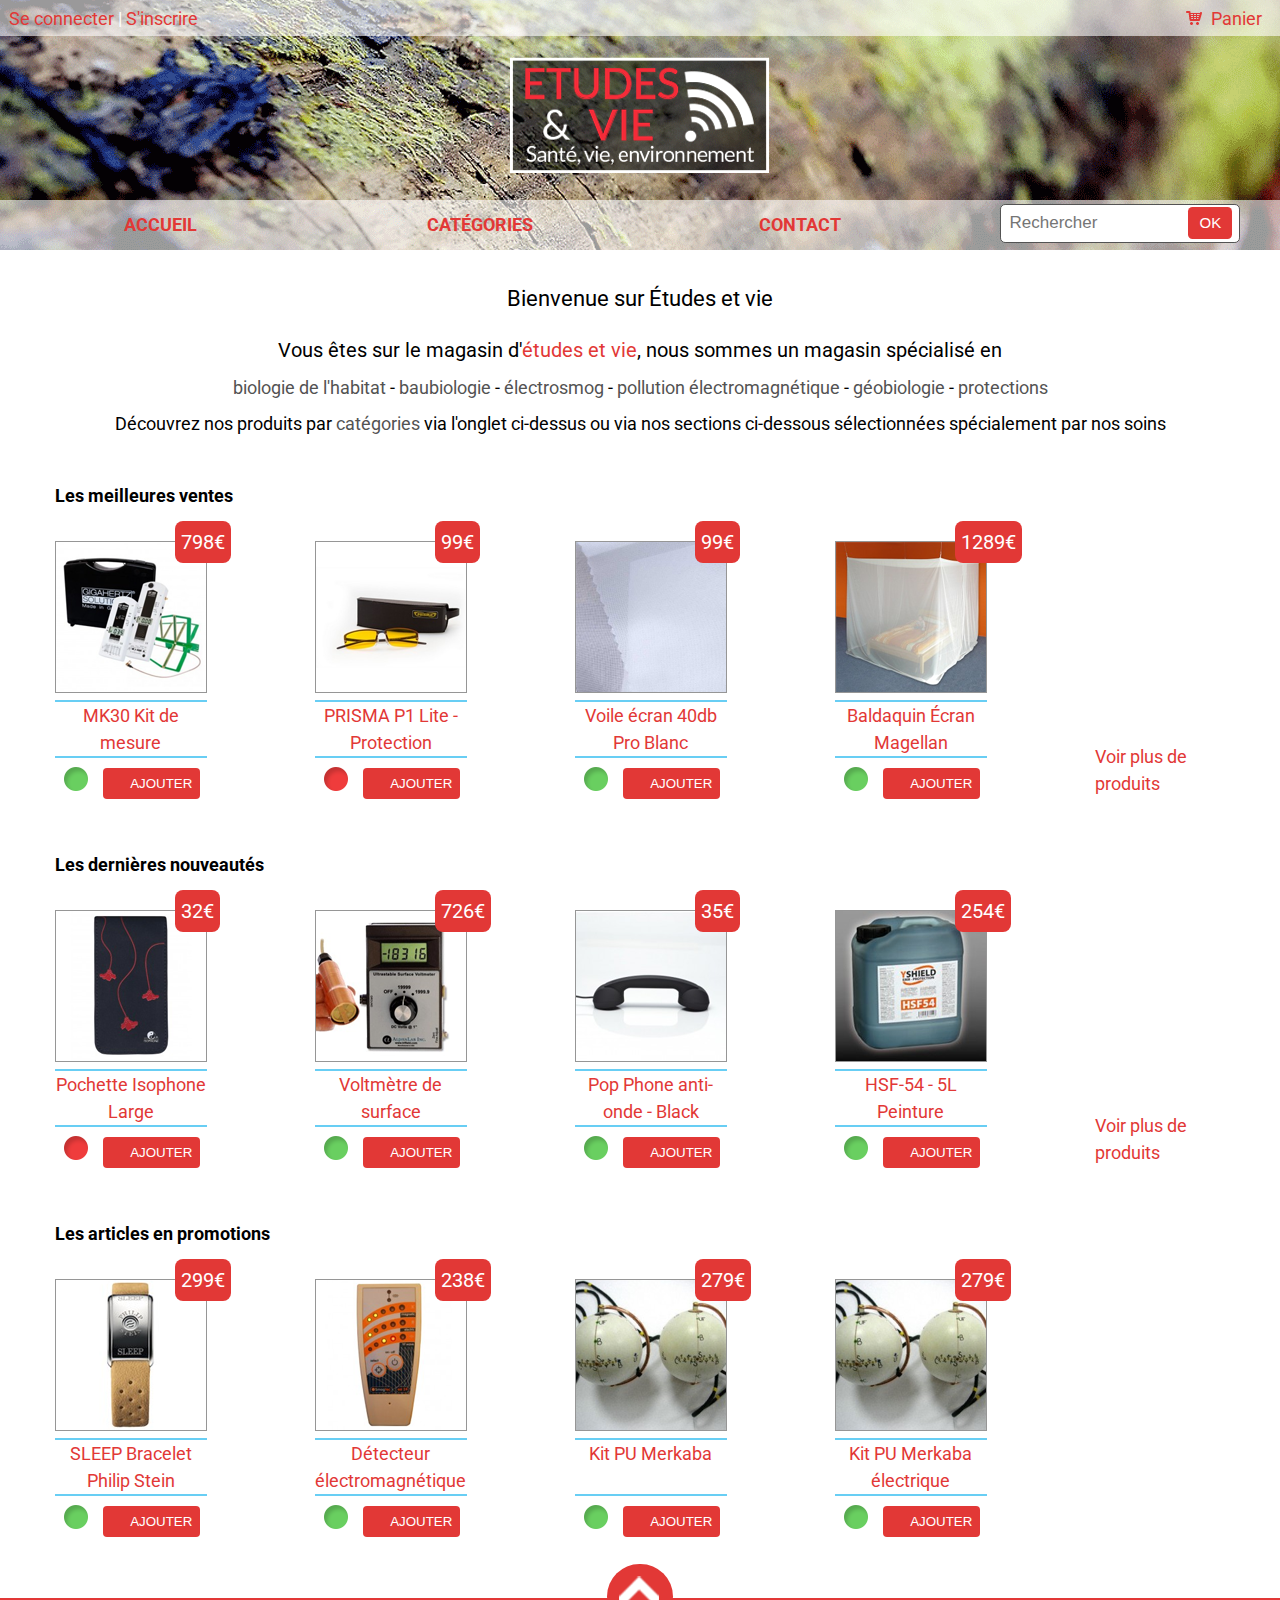
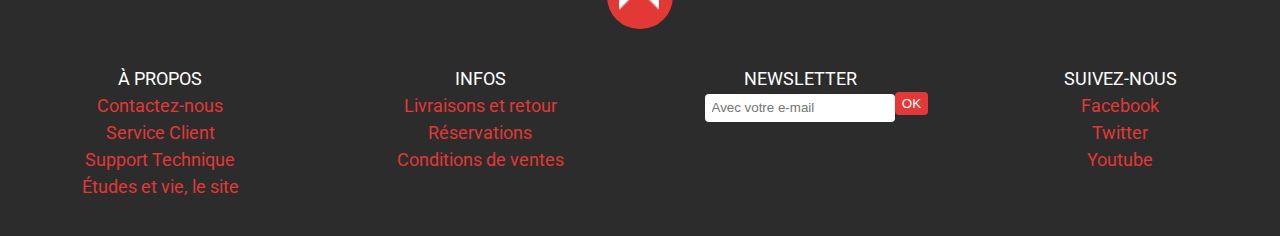
==== commit 37f837f6: "Reglage problème dans firefox" ====
--- a/html/index.html
+++ b/html/index.html
@@ -27,7 +27,7 @@
                     <a href="connect.html" title="Aller vers la collection">Se connecter</a> | <a href="signUp.html" title="Aller vers l'inscription">S'inscrire</a>
                 </div>
                 <div class="client panier">
-                    <a href="panier.html" id="cart" title="Allez au panier">Panier</a>
+                    <a href="panier.html" id="cart" title="Allez au panier" id="">Panier</a>
                 </div>
             </div>
             <div class="homeLogo">
@@ -99,7 +99,7 @@
         </nav>
         <section class="main">
             <article class="presentation">
-                <h2 role="heading" aria-level="2" class="titreActuColor" id="titleHome"><span>Études et vie</span></h2>
+                <h2 role="heading" aria-level="2" class="titreActuColor" id="titleHome"><span>Bienvenue sur Études et vie</span></h2>
                 <h3 role="heading" aria-level="3" id="where">Vous êtes sur le magasin d'<a href="http://www.etudesetvie.be/" title="Le site d'études et vie">études et vie</a>, nous sommes un magasin spécialisé en </h3>
                 <p><span class="infoVentes">biologie de l'habitat</span> -
                 <span class="infoVentes">baubiologie</span> -
@@ -112,43 +112,43 @@
             <div class="titres">
                 <h2 role="heading" aria-level="2"><span class="titreActu">Les meilleures ventes</span></h2>
                 <a href="pageProduit.html" title="Voir le produit">
-                    <article class="produit" itemscope itemtype="http://schema.org/Product">
+                    <article class="produit" itemscope itemtype="http://schema.org/Product" id="nameProduct">
                         <img class="thumbProduit" src="../img/article1.png" alt="Produit" itemprop="image">
                         <span class="prix" itemprop="price">798€</span>
                         <figcaption class="legend" itemprop="name">MK30 Kit de mesure</figcaption>
                         </a>
                         <span class="disponibility" title="Encore 3 produits disponibles" itemprop="availability"><img src="../img/available.png" alt="Produit disponible">
-                        <a href="" title="Ajouter au panier"><input type="submit" value="Ajouter" class="submit add"></a></span>
-                    </article>
-                </a>
-                <a href="pageProduit.html" title="Voir le produit">
-                    <article class="produit" itemscope itemtype="http://schema.org/Product">
+                        <input type="submit" value="Ajouter" class="submit add"></span>
+                    </article>
+                </a>
+                <a href="pageProduit.html" title="Voir le produit">
+                    <article class="produit" itemscope itemtype="http://schema.org/Product" id="nameProduct">
                         <img class="thumbProduit" src="../img/article2.png" alt="Produit" itemprop="image">
                         <span class="prix" itemprop="price">99€</span>
                         <figcaption class="legend" itemprop="name">PRISMA P1 Lite - Protection</figcaption>
                         </a>
                         <span class="disponibility" title="Produit indisponible" itemprop="availability"><img src="../img/disable.png" alt="Produit indisponibledisponible">
-                        <a href="" title="Ajouter au panier"><input type="submit" value="Ajouter" class="submit add"></a></span>
-                    </article>
-                </a>
-                <a href="pageProduit.html" title="Voir le produit">
-                    <article class="produit" itemscope itemtype="http://schema.org/Product">
+                        <input type="submit" value="Ajouter" class="submit add"></span>
+                    </article>
+                </a>
+                <a href="pageProduit.html" title="Voir le produit">
+                    <article class="produit" itemscope itemtype="http://schema.org/Product" id="nameProduct">
                         <img class="thumbProduit" src="../img/article3.png" alt="Produit" itemprop="image">
                         <span class="prix" itemprop="price">99€</span>
                         <figcaption class="legend" itemprop="name">Voile écran 40db Pro Blanc</figcaption>
                         </a>
                         <span class="disponibility" title="Encore 3 produits disponibles" itemprop="availability"><img src="../img/available.png" alt="Produit disponible">
-                        <a href="" title="Ajouter au panier"><input type="submit" value="Ajouter" class="submit add"></a></span>
-                    </article>
-                </a>
-                <a href="pageProduit.html" title="Voir le produit">
-                    <article class="produit" itemscope itemtype="http://schema.org/Product">
+                        <input type="submit" value="Ajouter" class="submit add"></span>
+                    </article>
+                </a>
+                <a href="pageProduit.html" title="Voir le produit">
+                    <article class="produit" itemscope itemtype="http://schema.org/Product" id="nameProduct">
                         <img class="thumbProduit" src="../img/article4.png" alt="Produit" itemprop="image">
                         <span class="prix" itemprop="price">1289€</span>
                         <figcaption class="legend" itemprop="name">Baldaquin Écran Magellan</figcaption>
                         </a>
                         <span class="disponibility" title="Encore 3 produits disponibles" itemprop="availability"><img src="../img/available.png" alt="Produit disponible">
-                        <a href="" title="Ajouter au panier"><input type="submit" value="Ajouter" class="submit add"></a></span>
+                        <input type="submit" value="Ajouter" class="submit add"></span>
                     </article>
                 </a>
                 <a href="pageCategorie.html" class="plus">Voir plus de produits</a>
@@ -162,7 +162,7 @@
                         <figcaption class="legend" itemprop="name">Pochette Isophone Large</figcaption>
                         </a>
                         <span class="disponibility" title="Produit indisponible" itemprop="availability"><img src="../img/disable.png" alt="Produit indisponibledisponible">
-                        <a href="" title="Ajouter au panier"><input type="submit" value="Ajouter" class="submit add"></a></span>
+                        <input type="submit" value="Ajouter" class="submit add"></span>
                     </article>
                 </a>
                 <a href="pageProduit.html" title="Voir le produit">
@@ -172,7 +172,7 @@
                         <figcaption class="legend" itemprop="name">Voltmètre de surface</figcaption>
                         </a>
                         <span class="disponibility" title="Encore 3 produits disponibles" itemprop="availability"><img src="../img/available.png" alt="Produit disponible">
-                        <a href="" title="Ajouter au panier"><input type="submit" value="Ajouter" class="submit add"></a></span>
+                        <input type="submit" value="Ajouter" class="submit add"></span>
                     </article>
                 </a>
                 <a href="pageProduit.html" title="Voir le produit">
@@ -182,7 +182,7 @@
                         <figcaption class="legend" itemprop="name">Pop Phone anti-onde - Black</figcaption>
                         </a>
                         <span class="disponibility" title="Encore 3 produits disponibles" itemprop="availability"><img src="../img/available.png" alt="Produit disponible">
-                        <a href="" title="Ajouter au panier"><input type="submit" value="Ajouter" class="submit add"></a></span>
+                        <input type="submit" value="Ajouter" class="submit add"></span>
                     </article>
                 </a>
                 <a href="pageProduit.html" title="Voir le produit">
@@ -192,7 +192,7 @@
                         <figcaption class="legend" itemprop="name">HSF-54 - 5L Peinture</figcaption>
                         </a>
                         <span class="disponibility" title="Encore 3 produits disponibles" itemprop="availability"><img src="../img/available.png" alt="Produit disponible">
-                        <a href="" title="Ajouter au panier"><input type="submit" value="Ajouter" class="submit add"></a></span>
+                        <input type="submit" value="Ajouter" class="submit add"></span>
                     </article>
                 </a>
                 <a href="pageCategorie.html" class="plus" itemprop="name">Voir plus de produits</a>
@@ -206,7 +206,7 @@
                         <figcaption class="legend" itemprop="name">SLEEP Bracelet Philip Stein</figcaption>
                         </a>
                         <span class="disponibility" title="Encore 3 produits disponibles" itemprop="availability"><img src="../img/available.png" alt="Produit disponible">
-                        <a href="" title="Ajouter au panier"><input type="submit" value="Ajouter" class="submit add"></a></span>
+                        <input type="submit" value="Ajouter" class="submit add"></span>
                     </article>
                 </a>
                 <a href="pageProduit.html" title="Voir le produit">
@@ -216,7 +216,7 @@
                         <figcaption class="legend" itemprop="name">Détecteur électromagnétique</figcaption>
                         </a>
                         <span class="disponibility" title="Encore 3 produits disponibles"><img src="../img/available.png" alt="Produit disponible">
-                        <a href="" title="Ajouter au panier"><input type="submit" value="Ajouter" class="submit add"></a></span>
+                        <input type="submit" value="Ajouter" class="submit add"></span>
                     </article>
                 </a>
                 <a href="pageProduit.html" title="Voir le produit">
@@ -226,7 +226,7 @@
                         <figcaption class="legend" itemprop="name">Kit PU Merkaba</figcaption>
                         </a>
                         <span class="disponibility" title="Encore 3 produits disponibles" itemprop="availability"><img src="../img/available.png" alt="Produit disponible">
-                        <a href="" title="Ajouter au panier"><input type="submit" value="Ajouter" class="submit add"></a></span>
+                        <input type="submit" value="Ajouter" class="submit add"></span>
                     </article>
                 </a>
                 <a href="pageProduit.html" title="Voir le produit">
@@ -236,7 +236,7 @@
                         <figcaption class="legend" itemprop="name">Kit PU Merkaba électrique</figcaption>
                         </a>
                         <span class="disponibility" title="Encore 3 produits disponibles" itemprop="availability"><img src="../img/available.png" alt="Produit disponible">
-                        <a href="" title="Ajouter au panier"><input type="submit" value="Ajouter" class="submit add"></a></span>
+                        <input type="submit" value="Ajouter" class="submit add"></span>
                     </article>
                 </a>
             </div>
@@ -272,19 +272,8 @@
             </div>
         </footer>
 
-        <script src="//ajax.googleapis.com/ajax/libs/jquery/1.10.2/jquery.min.js"></script>
         <script>window.jQuery || document.write('<script src="../js/vendor/jquery-1.10.2.min.js"><\/script>')</script>
         <script src="../js/plugins.js"></script>
-        <script src="../js/main.js"></script>
-
-        <!-- Google Analytics: change UA-XXXXX-X to be your site's ID. -->
-        <script>
-            (function(b,o,i,l,e,r){b.GoogleAnalyticsObject=l;b[l]||(b[l]=
-            function(){(b[l].q=b[l].q||[]).push(arguments)});b[l].l=+new Date;
-            e=o.createElement(i);r=o.getElementsByTagName(i)[0];
-            e.src='//www.google-analytics.com/analytics.js';
-            r.parentNode.insertBefore(e,r)}(window,document,'script','ga'));
-            ga('create','UA-XXXXX-X');ga('send','pageview');
-        </script>
+        <script src="../js/script.js"></script>
     </body>
 </html>
--- a/css/screen.css
+++ b/css/screen.css
@@ -406,36 +406,38 @@
   -moz-border-radius: 0.25em;
   -ms-border-radius: 0.25em;
   -o-border-radius: 0.25em;
-  border-radius: 0.25em; }
-/* line 362, ../scss/screen.scss */
+  border-radius: 0.25em;
+  position: relative;
+  top: 3em; }
+/* line 364, ../scss/screen.scss */
 .main .recap {
   display: block;
   text-align: center;
   font-size: 20px;
   color: #535353; }
-/* line 368, ../scss/screen.scss */
+/* line 370, ../scss/screen.scss */
 .main .strong {
   font-weight: bold; }
-/* line 371, ../scss/screen.scss */
+/* line 373, ../scss/screen.scss */
 .main .sign {
   font-size: 12px;
   text-align: center;
   padding-bottom: 0.5em; }
-/* line 378, ../scss/screen.scss */
+/* line 380, ../scss/screen.scss */
 .main #commandeAdjust {
   margin: 0 auto; }
-/* line 380, ../scss/screen.scss */
+/* line 382, ../scss/screen.scss */
 .main #commandeAdjust #TitreUn {
   padding: 0 1em;
   text-align: center; }
-/* line 383, ../scss/screen.scss */
+/* line 385, ../scss/screen.scss */
 .main #commandeAdjust #TitreUn span {
   padding: 0 1em;
   background-color: white; }
-/* line 389, ../scss/screen.scss */
+/* line 391, ../scss/screen.scss */
 .main .procedureAchat {
   background-color: rgba(248, 90, 89, 0.5); }
-/* line 391, ../scss/screen.scss */
+/* line 393, ../scss/screen.scss */
 .main .procedureAchat li {
   width: 25%;
   float: left;
@@ -443,38 +445,38 @@
   padding: 0.5em 0;
   color: #535353;
   border-bottom: 0.5em solid #969696; }
-/* line 399, ../scss/screen.scss */
+/* line 401, ../scss/screen.scss */
 .main .procedureAchat .actif {
   color: white;
   background-color: #e23836;
   border-bottom: 0.5em solid #535353; }
-/* line 404, ../scss/screen.scss */
+/* line 406, ../scss/screen.scss */
 .main .procedureAchat .old {
   color: #e3e3e3;
   background-color: #f45b5b;
   border-bottom: 0.5em solid #535353; }
-/* line 411, ../scss/screen.scss */
+/* line 413, ../scss/screen.scss */
 .main .coordonees h3 {
   background-image: url("../img/h2Fond.png");
   background-repeat: repeat-x;
   line-height: 2.6em;
   font-size: 20px; }
-/* line 417, ../scss/screen.scss */
+/* line 419, ../scss/screen.scss */
 .main .coordonees h4 {
   font-weight: bold;
   color: #535353;
   padding-bottom: 0.5em; }
-/* line 422, ../scss/screen.scss */
+/* line 424, ../scss/screen.scss */
 .main .coordonees aside {
   line-height: 1em;
   padding-bottom: 1.5em; }
-/* line 426, ../scss/screen.scss */
+/* line 428, ../scss/screen.scss */
 .main .coordonees label, .main .coordonees #crypto {
   font-size: 15px; }
-/* line 430, ../scss/screen.scss */
+/* line 432, ../scss/screen.scss */
 .main .coordonees form label {
   display: block; }
-/* line 433, ../scss/screen.scss */
+/* line 435, ../scss/screen.scss */
 .main .coordonees form input {
   display: block;
   margin-bottom: 0.75em;
@@ -487,38 +489,38 @@
   border-radius: 0.5em;
   border: 1px solid #969696;
   width: 80%; }
-/* line 440, ../scss/screen.scss */
+/* line 442, ../scss/screen.scss */
 .main .coordonees form select {
   margin-bottom: 1.25em; }
-/* line 444, ../scss/screen.scss */
+/* line 446, ../scss/screen.scss */
 .main .coordonees #facturation {
   margin-top: 0.75em; }
-/* line 450, ../scss/screen.scss */
+/* line 452, ../scss/screen.scss */
 .main .categorie {
   margin-top: 1em; }
-/* line 452, ../scss/screen.scss */
+/* line 454, ../scss/screen.scss */
 .main .categorie .links {
   margin: 1em 1em 0 0;
   float: left; }
-/* line 455, ../scss/screen.scss */
+/* line 457, ../scss/screen.scss */
 .main .categorie .links .sousCat {
   margin: 1.5em 0 0.5em 0; }
-/* line 459, ../scss/screen.scss */
+/* line 461, ../scss/screen.scss */
 .main .categorie .sousCat {
   font-weight: bold;
   color: #535353; }
-/* line 463, ../scss/screen.scss */
+/* line 465, ../scss/screen.scss */
 .main .categorie .thumbCategorie {
   border: 1px solid #969696; }
-/* line 466, ../scss/screen.scss */
+/* line 468, ../scss/screen.scss */
 .main .categorie .description {
   min-height: 7em; }
-/* line 469, ../scss/screen.scss */
+/* line 471, ../scss/screen.scss */
 .main .categorie .article {
   float: left;
   width: 12em;
   margin: 0.5em 2.5em 1em 0; }
-/* line 470, ../scss/screen.scss */
+/* line 472, ../scss/screen.scss */
 .main .categorie .article .ImgProdCat {
   float: left;
   margin: 0.4em 0.5em 0 0;
@@ -528,75 +530,75 @@
   -o-border-radius: 0.3em;
   border-radius: 0.3em;
   border: 1px solid #969696; }
-/* line 479, ../scss/screen.scss */
+/* line 481, ../scss/screen.scss */
 .main .categorie .article .cat {
   display: block; }
-/* line 483, ../scss/screen.scss */
+/* line 485, ../scss/screen.scss */
 .main .categorie .article .disponibility img {
   float: left;
   padding-left: 0; }
-/* line 487, ../scss/screen.scss */
+/* line 489, ../scss/screen.scss */
 .main .categorie .article .disponibility .add {
   float: left;
   margin-left: 1em; }
-/* line 494, ../scss/screen.scss */
+/* line 496, ../scss/screen.scss */
 .main .tri {
   background-color: #e3e3e3;
   margin-bottom: 1em; }
-/* line 497, ../scss/screen.scss */
+/* line 499, ../scss/screen.scss */
 .main .tri span, .main .tri legend {
   color: #535353;
   margin-left: 1em; }
-/* line 501, ../scss/screen.scss */
+/* line 503, ../scss/screen.scss */
 .main .tri select, .main .tri legend, .main .tri .critere {
   float: left; }
-/* line 504, ../scss/screen.scss */
+/* line 506, ../scss/screen.scss */
 .main .tri .critere {
   margin-right: 5em; }
-/* line 507, ../scss/screen.scss */
+/* line 509, ../scss/screen.scss */
 .main .tri #select {
   float: right;
   margin: 0.165em 0.265em; }
 
 /* SECTION CONTACT */
-/* line 514, ../scss/screen.scss */
+/* line 516, ../scss/screen.scss */
 .contact {
   /* Connect */ }
-/* line 515, ../scss/screen.scss */
+/* line 517, ../scss/screen.scss */
 .contact h2 {
   text-align: center; }
-/* line 518, ../scss/screen.scss */
+/* line 520, ../scss/screen.scss */
 .contact article.questions {
   padding: 1em 0 3em 0;
   margin: 0 auto; }
-/* line 522, ../scss/screen.scss */
+/* line 524, ../scss/screen.scss */
 .contact article.questions p {
   text-align: center;
   margin-top: 1em; }
-/* line 526, ../scss/screen.scss */
+/* line 528, ../scss/screen.scss */
 .contact article.questions .questions {
   display: block; }
-/* line 530, ../scss/screen.scss */
+/* line 532, ../scss/screen.scss */
 .contact .h-card {
   margin-bottom: 1em; }
-/* line 532, ../scss/screen.scss */
+/* line 534, ../scss/screen.scss */
 .contact .h-card .adresse {
   margin: 1em 0;
   font-weight: bold; }
-/* line 536, ../scss/screen.scss */
+/* line 538, ../scss/screen.scss */
 .contact .h-card .coordonneesInt {
   color: #535353; }
-/* line 540, ../scss/screen.scss */
+/* line 542, ../scss/screen.scss */
 .contact .formulaire {
   margin: 0 auto;
   text-align: center; }
-/* line 543, ../scss/screen.scss */
+/* line 545, ../scss/screen.scss */
 .contact .formulaire p.mdp {
   padding-top: 1em; }
-/* line 546, ../scss/screen.scss */
+/* line 548, ../scss/screen.scss */
 .contact .formulaire form {
   padding-top: 1em; }
-/* line 549, ../scss/screen.scss */
+/* line 551, ../scss/screen.scss */
 .contact .formulaire .formContact {
   display: block;
   padding: 0.5em;
@@ -608,7 +610,7 @@
   -o-border-radius: 0.5em;
   border-radius: 0.5em;
   font-size: 18px; }
-/* line 557, ../scss/screen.scss */
+/* line 559, ../scss/screen.scss */
 .contact .formulaire #contact {
   background-color: #68cef4;
   font-weight: bold;
@@ -617,37 +619,56 @@
   color: #535353;
   text-transform: uppercase;
   font-size: 15px; }
-/* line 565, ../scss/screen.scss */
+/* line 567, ../scss/screen.scss */
 .contact .formulaire #contact:hover {
   background-color: #b2d9cd; }
-/* line 570, ../scss/screen.scss */
+/* line 572, ../scss/screen.scss */
 .contact .formulaire .contact p {
   padding-top: 1em; }
-/* line 577, ../scss/screen.scss */
+/* line 578, ../scss/screen.scss */
+.contact .content-cms h3 {
+  text-align: center;
+  margin-top: 1em; }
+/* line 581, ../scss/screen.scss */
+.contact .content-cms h3:before {
+  content: url(../img/truck.png);
+  position: relative;
+  top: 0.4em;
+  right: 0.5em; }
+/* line 589, ../scss/screen.scss */
+.contact .content-cms ul li {
+  list-style-type: square;
+  width: 70%;
+  margin: 0.5em auto 0 auto; }
+/* line 593, ../scss/screen.scss */
+.contact .content-cms ul li span {
+  font-weight: bold;
+  color: #e23836; }
+/* line 602, ../scss/screen.scss */
 .contact .connect {
   padding-bottom: 1em; }
-/* line 581, ../scss/screen.scss */
+/* line 606, ../scss/screen.scss */
 .contact #mdp {
   margin: 1.5em 0 0.5em 0; }
 
-/* line 587, ../scss/screen.scss */
+/* line 612, ../scss/screen.scss */
 footer {
   background-color: #2c2c2c;
   border-top: 2px solid #e23836;
   position: relative;
   margin-top: 3em; }
-/* line 592, ../scss/screen.scss */
+/* line 617, ../scss/screen.scss */
 footer .titreFooter {
   text-transform: uppercase;
   color: white; }
-/* line 596, ../scss/screen.scss */
+/* line 621, ../scss/screen.scss */
 footer .infos {
   float: left;
   background-color: #2c2c2c; }
-/* line 599, ../scss/screen.scss */
+/* line 624, ../scss/screen.scss */
 footer .infos a {
   display: block; }
-/* line 603, ../scss/screen.scss */
+/* line 628, ../scss/screen.scss */
 footer .footerLogo {
   position: relative;
   top: -2em;
@@ -661,7 +682,7 @@
   -o-border-radius: 2em;
   border-radius: 2em; }
 
-/* line 616, ../scss/screen.scss */
+/* line 641, ../scss/screen.scss */
 #menu:after, .main:after, .titres:after, footer:after, .quoi:after .user:after, .links:after, .contact:after, .formulaire:after, #drop-down:after, .presentation:after, .actuality:after, .procedureAchat:after, .tri:after, .slider:after, .infos:after, .presentationProduit:after {
   content: '';
   clear: both;
@@ -852,7 +873,7 @@
     margin-top: 0.75em; }
 
   /* line 175, ../scss/_mediaQueries.scss */
-  .extraInformationsProduct {
+  .extraInformationsProduct, .content-cms {
     padding: 0 1em; }
 
   /* Footer */
@@ -987,7 +1008,7 @@
     font-size: 12px; }
 
   /* line 298, ../scss/_mediaQueries.scss */
-  .extraInformationsProduct {
+  .extraInformationsProduct, .content-cms {
     width: 25em;
     margin: 0 auto; } }
 @media only screen and (min-width: 500px) and (max-width: 950px) {
@@ -1049,7 +1070,7 @@
     min-height: 8em; }
 
   /* line 366, ../scss/_mediaQueries.scss */
-  .extraInformationsProduct {
+  .extraInformationsProduct, .content-cms {
     width: 40em;
     margin: 0 auto; } }
 @media only screen and (min-width: 800px) and (max-width: 950px) {
